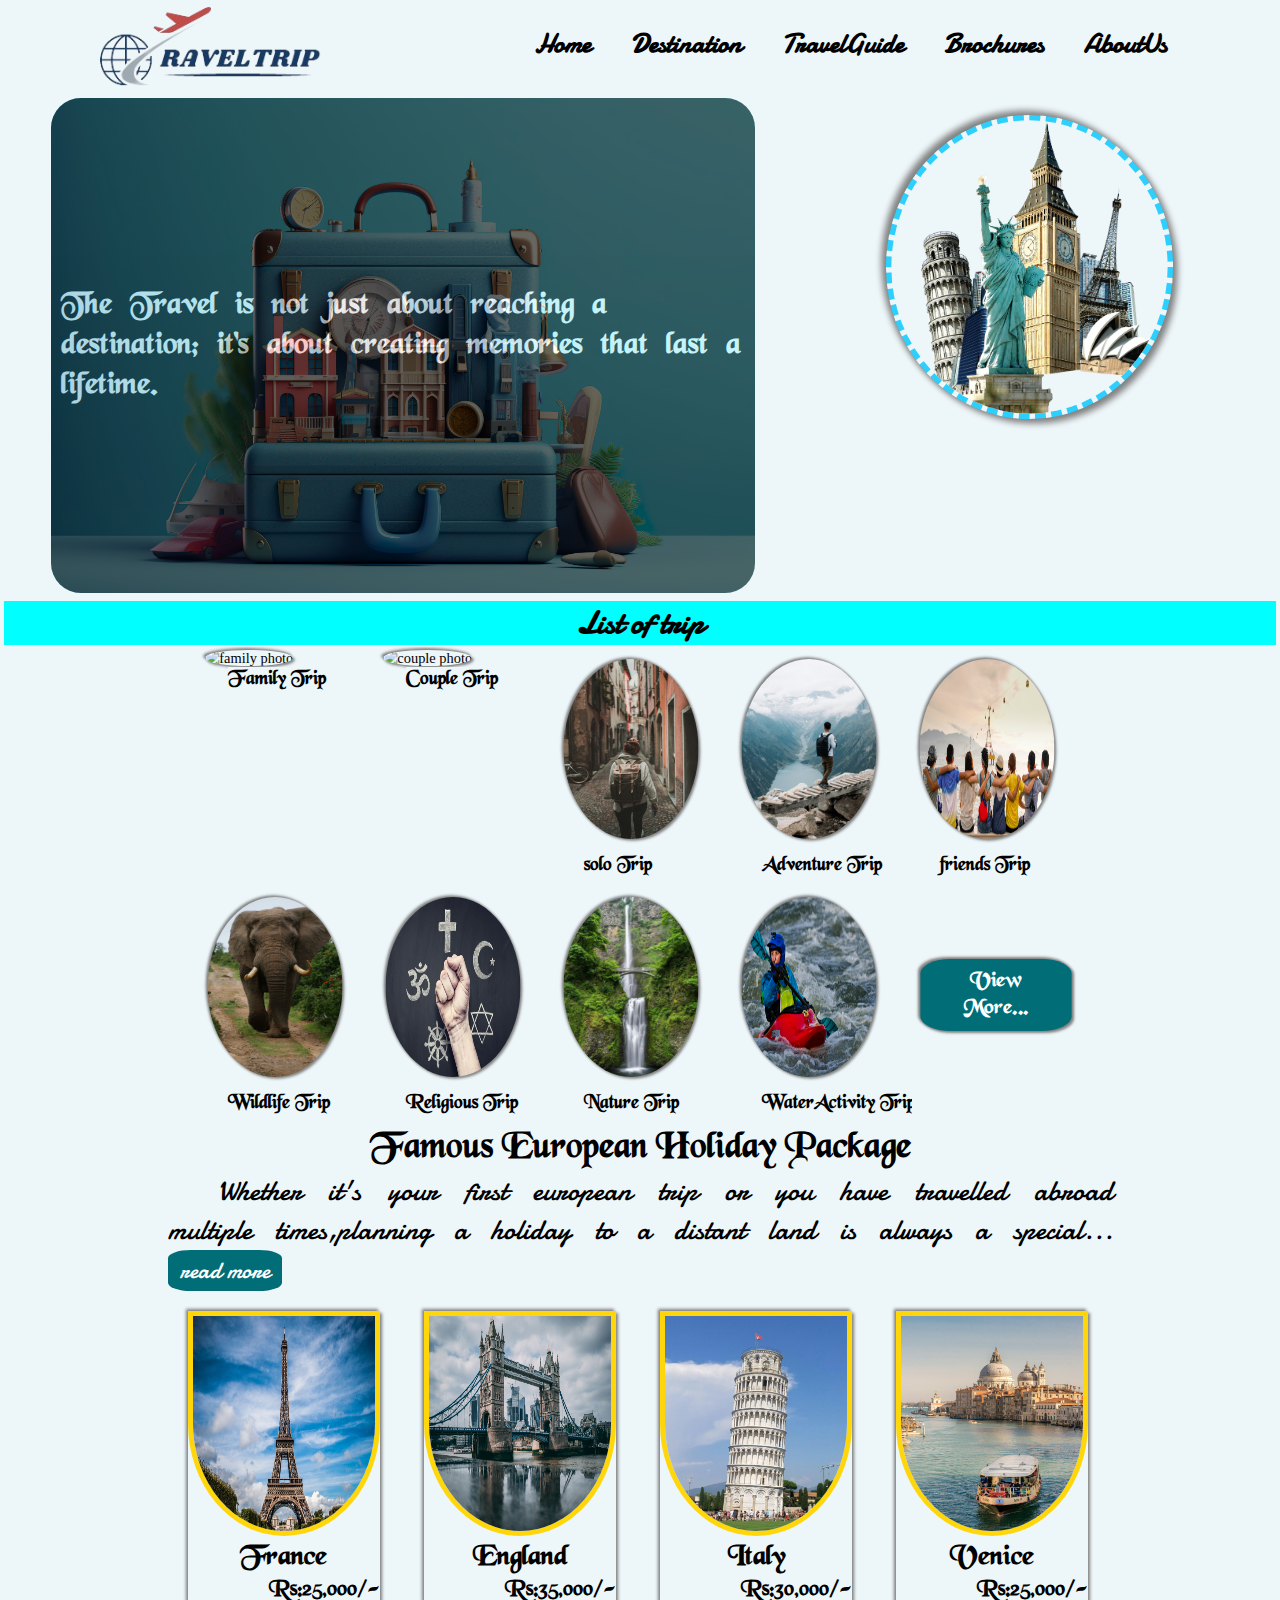
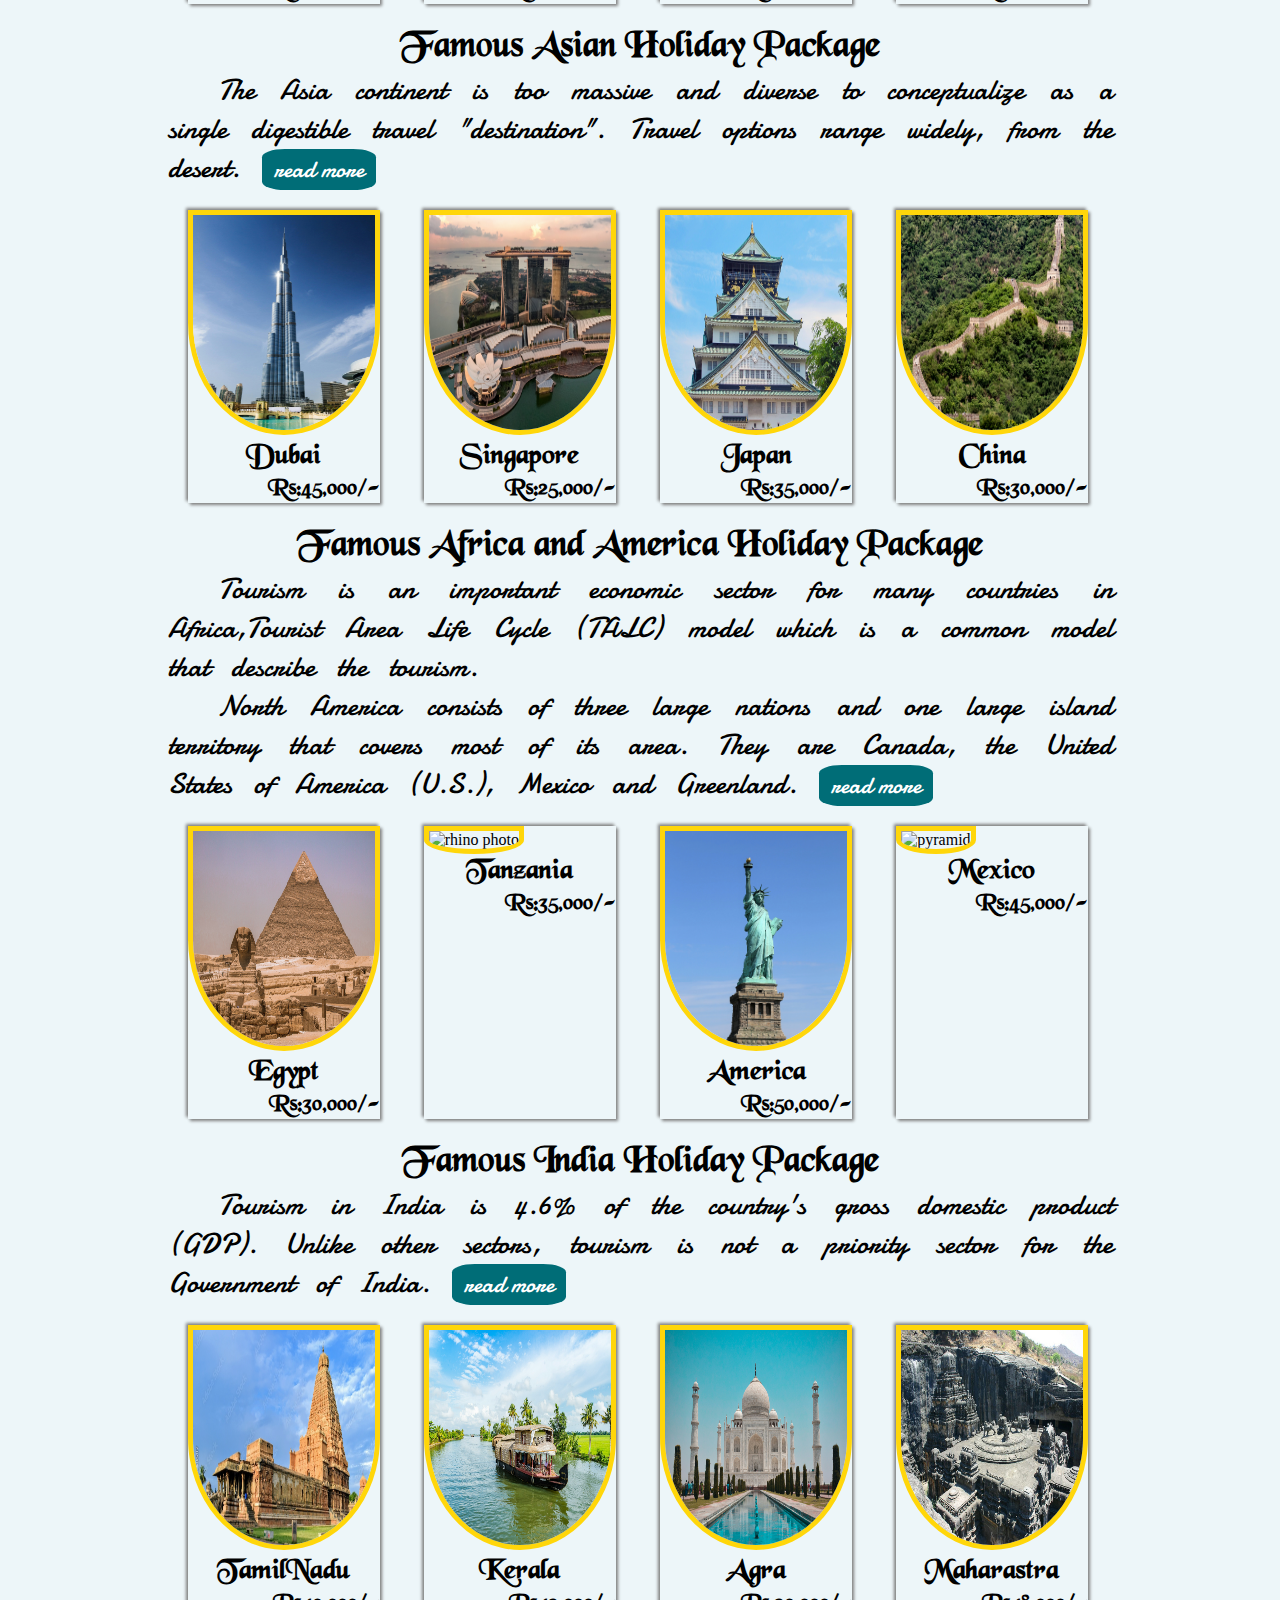
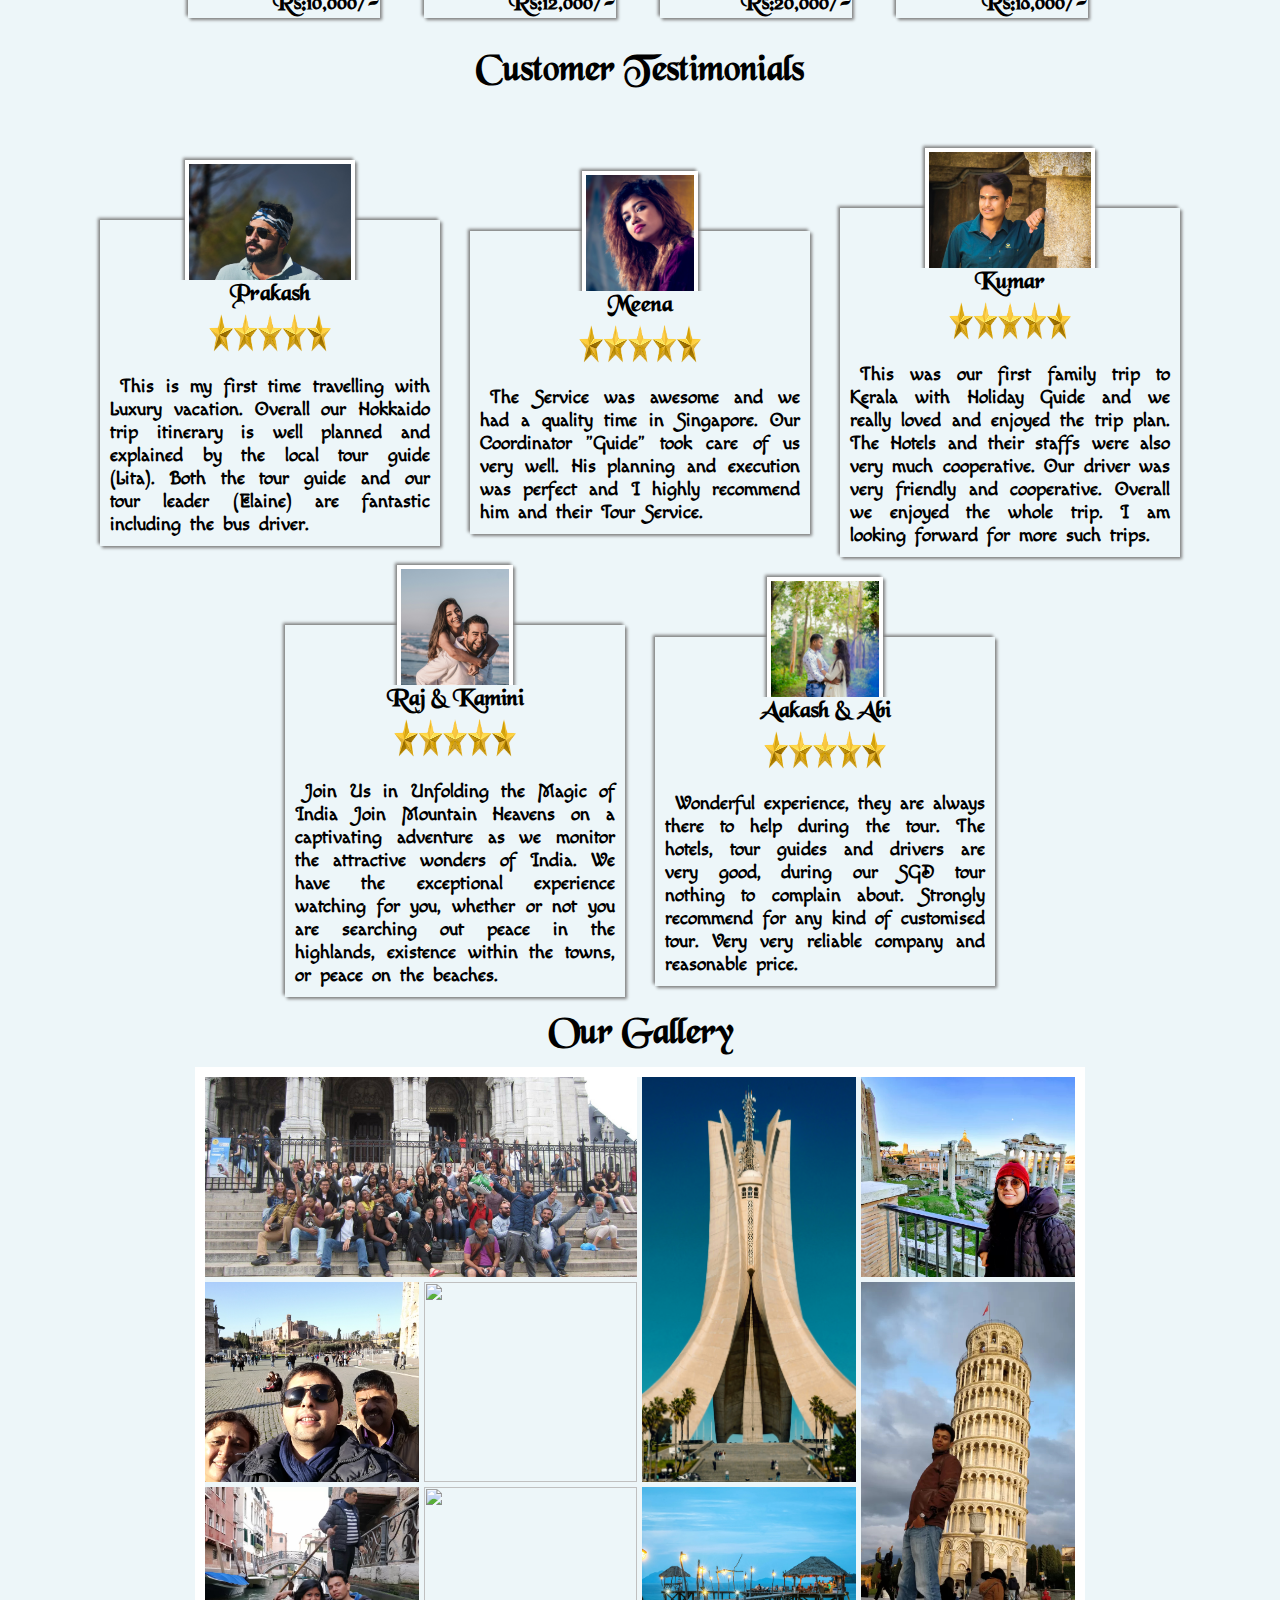
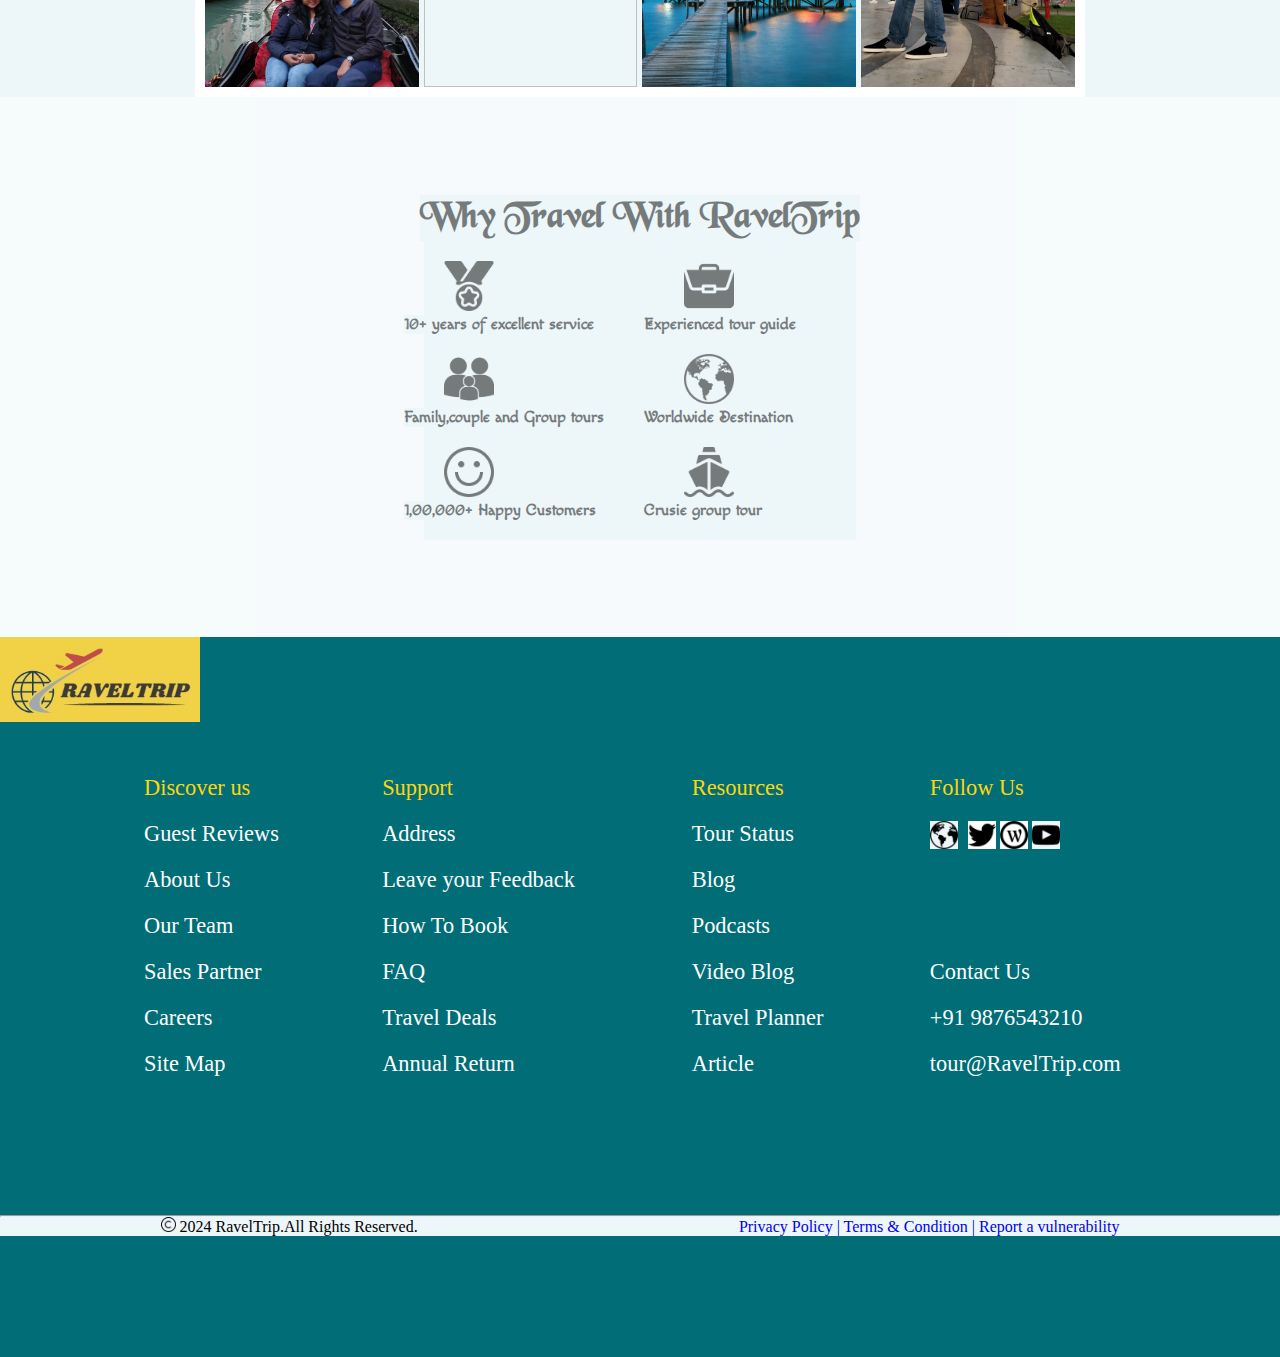
==== index.html @ 45c49b81 "file changed" ====
<!DOCTYPE html>
<html lang="en">
<head>
    <title>TravelAgency</title>
    <link rel="stylesheet" href="index.css">
    <link rel="stylesheet" href="nav.css">
</head>
<body>
    <section class="first_section">
        <header class="head">
            <div class="logo_head">
            <img src="./images/logo2.png" class="logo">
            </div>
            <nav>
                <ul>
                    <li><a href="home.html" class="nav">Home</a></li>
                    <li><a href="destination.html"  class="nav">Destination</a></li>
                    <li><a href="travelguide.html"  class="nav">TravelGuide</a></li>
                    <li><a href="brochures.html"  class="nav">Brochures</a></li>
                    <li><a href="aboutus.html"  class="nav">AboutUs</a></li>
                </ul>
            </nav>
            
        </header>
        <aside class="banner">
            
            <div class="post">
                <img src="./images/travel3.jpg" class="travel">
            
            <div class="overlay">
                

                <p class="overlayPara">
                    The Travel is not just about reaching a destination; it's about creating memories that last a lifetime.
                </p>
            
            </div></div>
            <div>
                <img src="./images/statue.png" height="340px" class="statue">
            </div>
        </aside>
    </section>
    <section> 
        <h1 class="package_head">List of trip</h1>

        <aside class="package_list">
            
            <div>
            <a><img src="./images/family.jpg" alt="family photo"  class="box"></a>
            <p class="package_content">Family Trip</p>
            </div>
            <div class="package_common">
                <a><img src="./images/couple.jpg" alt="couple photo"  class="box"></a>
                <p class="package_content">Couple Trip</p>
            </div>
            <div class="package_common">
                <a><img src="./images/solo.jpg" alt="solo photo" class="box"></a>
                <p class="package_content">solo Trip</p>
            </div>
            <div class="package_common">
                <a><img src="./images/adventure.jpg" alt="adventure photo" class="box"></a>
                <p class="package_content">Adventure Trip</p>
            </div>
            <div class="package_common">
                <a><img src="./images/friends.jpg" alt="friends photo" class="box"></a>
                <p class="package_content">friends Trip</p>
            </div>
            <div class="package_common">
                <a><img src="./images/elephant1.jpg" alt="elephant photo" class="box"></a>
                <p class="package_content">Wildlife Trip</p>
            </div>
            <div class="package_common">
                <a><img src="./images/god.jpg" alt="religious photo" class="box"></a>
                <p class="package_content">Religious Trip</p>
            </div>
            <div class="package_common">
                <a><img src="./images/nature.jpg" alt="nature photo" class="box"></a>
                <p class="package_content">Nature Trip</p>
            </div>
            <div class="package_common">
                <a><img src="./images/wateractivity.jpg" alt="waterActivity photo" class="box"></a>
                <p class="package_content">WaterActivity Trip</p>
            </div>
            <div class="package_button">
                <button class="package_button1">View More...</button>
            </div>
        </aside>
    </section>

    <section class="holiday_total">
    
        <aside>
            <h1 class="holiday_head1">Famous European Holiday Package</h1>
           <p class="holiday_para">Whether it's your first european trip or you have travelled abroad multiple times,planning a holiday to a distant land is always a special...
            <button class="holiday_button">read more</button>
           </p>
         <div class="eurpoe">
            <div class="holiday_img_common">
                <div><img src="./images/eiffel-tower-975004_1920.jpg" alt="eiffel tower" class="holiday_img">
                    
                        <h2 class="holiday_head2">France</h2>
                        <p class="holiday_price">Rs:25,000/-</p>
                    
                </div>
            </div>
            <div class="holiday_img_common">
                <div><img src="./images/england.jpg" alt="london photo" class="holiday_img">
                    
                        <h2 class="holiday_head2">England</h2>
                        <p class="holiday_price">Rs:35,000/-</p>
                    
                </div>
            </div>
            <div class="holiday_img_common">
                <div><img src="./images/pisa.jpg" alt="italy tower" class="holiday_img">
                    
                        <h2 class="holiday_head2">Italy</h2>
                        <p class="holiday_price">Rs:30,000/-</p>
                    
                </div>
            </div>
            <div class="holiday_img_common">
                <div><img src="./images/venice1.jpg" alt="venice city" class="holiday_img">
                    
                        <h2 class="holiday_head2">Venice</h2>
                        <p class="holiday_price">Rs:25,000/-</p>
                    
                </div>
            </div>
         </div>
        </aside>

        <aside>
            <h1 class="holiday_head1">Famous Asian Holiday Package</h1>
            <p class="holiday_para">The Asia continent is too massive and diverse to conceptualize as a single digestible travel "destination". Travel options range widely, from the desert.
            <button class="holiday_button">read more</button>
           </p>
        <div class="eurpoe">
            <div class="holiday_img_common">
                <div><img src="./images/dubai.jpg" alt="dubai tower" class="holiday_img">
                    
                        <h2 class="holiday_head2">Dubai</h2>
                        <p class="holiday_price">Rs:45,000/-</p>
                    
                </div>
            </div>
            <div class="holiday_img_common">
                <div><img src="./images/singapore.jpg" alt="singapore photo" class="holiday_img">
                    
                        <h2 class="holiday_head2">Singapore</h2>
                        <p class="holiday_price">Rs:25,000/-</p>
                    
                </div>
            </div>
            <div class="holiday_img_common">
                <div><img src="./images/japan2.jpg" alt="osaka castle" class="holiday_img">
                    
                        <h2 class="holiday_head2">Japan</h2>
                        <p class="holiday_price">Rs:35,000/-</p>
                    
                </div>
            </div>
            <div class="holiday_img_common">
                <div><img src="./images/china2.jpg" alt="great wall china" class="holiday_img">
                    
                        <h2 class="holiday_head2">China</h2>
                        <p class="holiday_price">Rs:30,000/-</p>
                    
                </div>
            </div>
        </div>
        </aside>

        <aside>
            <h1 class="holiday_head1">Famous Africa and America Holiday Package</h1>
            <p class="holiday_para">Tourism is an important economic sector for many countries in Africa,Tourist Area Life Cycle (TALC) model which is a common model that describe the tourism.</p>
            <p class="holiday_para">North America consists of three large nations and one large island territory that covers most of its area. They are Canada, the United States of America (U.S.), Mexico and Greenland.

            <button class="holiday_button">read more</button>
           </p>
        <div class="eurpoe">
            <div class="holiday_img_common">
                <div><img src="./images/egypt1.jpg" alt="pyramid tower" class="holiday_img">
                    
                        <h2 class="holiday_head2">Egypt</h2>
                        <p class="holiday_price">Rs:30,000/-</p>
                    
                </div>
            </div>
            <div class="holiday_img_common">
                <div><img src="./images/africa1.jpg" alt="rhino photo" class="holiday_img">
                    
                        <h2 class="holiday_head2">Tanzania</h2>
                        <p class="holiday_price">Rs:35,000/-</p>
                    
                </div>
            </div>
            <div class="holiday_img_common">
                <div><img src="./images/america2.jpg" alt="statue of liberty" class="holiday_img">
                    
                        <h2 class="holiday_head2">America</h2>
                        <p class="holiday_price">Rs:50,000/-</p>
                    
                </div>
            </div>
            <div class="holiday_img_common">
                <div><img src="./images/mexico1.jpg" alt="pyramid" class="holiday_img">
                    
                        <h2 class="holiday_head2">Mexico</h2>
                        <p class="holiday_price">Rs:45,000/-</p>
                    
                </div>
            </div>
        </div>
        </aside>

        <aside>
            <h1 class="holiday_head1">Famous India Holiday Package</h1>
            <p class="holiday_para">Tourism in India is 4.6% of the country's gross domestic product (GDP). Unlike other sectors, tourism is not a priority sector for the Government of India. 

            <button class="holiday_button">read more</button>
           </p>
           <div class="eurpoe_common">
        <div class="eurpoe">
            <div class="holiday_img_common">
                <div><img src="./images/peru_temple.jpg" alt="peru_temple" class="holiday_img">
                    
                        <h2 class="holiday_head2">TamilNadu</h2>
                        <p class="holiday_price">Rs:10,000/-</p>
                    
                </div>
            </div>
            <div class="holiday_img_common">
                <div><img src="./images/kerala.jpg" alt="boat photo" class="holiday_img">
                    
                        <h2 class="holiday_head2">Kerala</h2>
                        <p class="holiday_price">Rs:12,000/-</p>
                    
                </div>
            </div>
            <div class="holiday_img_common">
                <div><img src="./images/tajmahal.jpg" alt="taj mahal" class="holiday_img">
                    
                        <h2 class="holiday_head2">Agra</h2>
                        <p class="holiday_price">Rs:20,000/-</p>
                    
                </div>
            </div>
            <div class="holiday_img_common">
                <div><img src="./images/ellora.jpg" alt="ellora caves" class="holiday_img">
                    
                        <h2 class="holiday_head2">Maharastra</h2>
                        <p class="holiday_price">Rs:18,000/-</p>
                    
                </div>
            </div>
        </div>
    </div>
        </aside>
     </section> 

    <section class="customer_section">
        <h1 class="customer_head">Customer Testimonials</h1>
        <aside  class="customer_display">

        <aside>
            <div class="customer">
                <div class="customer_image">
                <img src="./images/men1.jpg" alt="mens photo" class="customer_photo">
                </div>
                <div class="customer_common">
                <p class="customer_name">Prakash</p>
                <div class="customer_image">
                <img src="./images/star1.png" alt="star icon" class="customer_icon">
                </div>
                <p class="customer_para">This is my first time travelling with Luxury vacation. Overall our Hokkaido trip itinerary is well planned and explained by the local tour guide (Lita). Both the tour guide and our tour leader (Elaine) are fantastic including the bus driver.</p>
                </div>
                
            </div>
        </aside>

        <aside>
            <div class="customer">
                <div class="customer_image">
                <img src="./images/women1.jpg" alt="women photo" class="customer_photo">
                </div>
                <div class="customer_common">
                <p class="customer_name">Meena</p>
                <div class="customer_image">
                <img src="./images/star1.png" alt="star icon" class="customer_icon">
                </div>
                <p class="customer_para">
                    The Service was awesome and we had a quality time in Singapore. Our Coordinator "Guide" took care of us very well. His planning and execution was perfect and I highly recommend him and their Tour Service.
                </p>
                </div>
                
            </div>
        </aside>

        <aside>
            <div class="customer">
                <div class="customer_image">
                <img src="./images/men2.jpg" alt="mens photo" class="customer_photo">
                </div>
                <div class="customer_common">
                <p class="customer_name">Kumar</p>
                <div class="customer_image">
                <img src="./images/star1.png" alt="star icon" class="customer_icon">
                </div>
                <p class="customer_para">
                    This was our first family trip to Kerala with Holiday Guide and we really loved and enjoyed the trip plan. The Hotels and their staffs were also very much cooperative. Our driver was very friendly and cooperative. Overall we enjoyed the whole trip. I am looking forward for more such trips.
                </p>
                </div>
                
            </div>
        </aside>

        <aside>
            <div class="customer">
                <div class="customer_image">
                <img src="./images/couple3.jpg" alt="couple photo" class="customer_photo">
                </div>
                <div class="customer_common">
                <p class="customer_name">Raj & Kamini</p>
                <div class="customer_image">
                <img src="./images/star1.png" alt="star icon" class="customer_icon">
                </div>
                <p class="customer_para">
                    Join Us in Unfolding the Magic of India Join Mountain Heavens on a captivating adventure as we monitor the attractive wonders of India. We have the exceptional experience watching for you, whether or not you are searching out peace in the highlands, existence within the towns, or peace on the beaches.
                </p>
                </div>
                
            </div>
        </aside>

        <aside>
            <div class="customer">
                <div class="customer_image">
                <img src="./images/couple1.jpg" alt="couple photo" class="customer_photo">
                </div>
                <div class="customer_common">
                <p class="customer_name">Aakash & Abi</p>
                <div class="customer_image">
                <img src="./images/star1.png" alt="star icon" class="customer_icon">
                </div>
                <div>
                <p class="customer_para">
                    Wonderful experience, they are always there to help during the tour. The hotels, tour guides and drivers are very good, during our SGD tour nothing to complain about. Strongly recommend for any kind of customised tour. Very very reliable company and reasonable price.
                </p>
                </div>
                </div>
                
            </div>
        </aside>

        </aside>
    </section>

    <section>
        <h1 class="gallery_head">Our Gallery</h1>
        <aside class="gallery_common">
            <p class="gallery_div photo1"><img src="./images/images2/photo1.jpg" class="gallery_photo photo1"></p>
            <p class="gallery_div photo2"><img src="./images/images2/photo2.jpg" class="gallery_photo photo2"></p>
            <div class="gallery_div photo3"><img src="./images/images2/photo3.jpg" class="gallery_photo photo3"></div>
            <div class="gallery_div photo4"><img src="./images/images2/photo4.jpg" class="gallery_photo photo4"></div>
            <div class="gallery_div photo5"><img src="./images/images2/photo5.jpg" class="gallery_photo photo5"></div>
            <div class="gallery_div photo6"><img src="./images/images2/photo6.jpg" class="gallery_photo photo6"></div>
            <!-- <div class="gallery_div photo7"><img src="./images/images2/photo7.jpg" class="gallery_photo photo7"></div> -->
            <div class="gallery_div photo8"><img src="./images/images2/photo8.jpg" class="gallery_photo photo8"></div>
            <div class="gallery_div photo9"><img src="./images/images2/photo9.jpg" class="gallery_photo photo9"></div>
            <!-- <div class="gallery_div photo10"><img src="./images/images2/photo10.jpg" class="gallery_photo photo10"></div> -->
            <div class="gallery_div photo11"><img src="./images/images2/photo11.jpg" class="gallery_photo photo11"></div>
        </aside>
     </section>

     <section>
        <aside class="icon_aside">
            
            <div class="icon_overlay">
                
                    <h1 class="icon_head">Why Travel With RavelTrip</h1>
             <div class="icon1" >
            <div >
                <div class="icon_div">
                    <img src="./images/images3/medal.png" class="icon">
                    <p class="icon_para">10+ years of excellent service</p>
                </div>
                <div class="icon_div">
                    <img src="./images/images3/family.png" class="icon">
                    <p class="icon_para">Family,couple and Group tours</p>
                </div>
                <div class="icon_div">
                    <img src="./images/images3/happy.png" class="icon">
                    <p class="icon_para">1,00,000+ Happy Customers</p>
                </div>
            </div>
            <div>
                <div class="icon_div">
                    <img src="./images/images3/experience.png" class="icon">
                    <p class="icon_para">Experienced tour guide</p>
                </div>
                <div class="icon_div">
                    <img src="./images/images3/earth.png" class="icon">
                    <p class="icon_para">Worldwide Destination</p>
                </div>
                <div class="icon_div">
                    <img src="./images/images3/ship.png" class="icon">
                    <p class="icon_para">Crusie group tour</p>
                </div>
            </div>   
            </div>
        </div>
    
        </aside>
     </section>


     <footer>
        <article class="footer">
            <p class="footer_logo">
                <img src="./images/logo1.jpg" width="200px">
            </p>
       <div class="footer_common">
            <!-- <p class="footrt_tag"><a href="#"></a></p> -->
            <p class="footer_r"><a href="#" class="footer_color">Discover us</a></p>
            <p class="footer_r"><a href="#" class="footer_color">Support</a></p>
            <p class="footer_r"><a href="#" class="footer_color">Resources</a></p>
            <p class="footer_r"><a href="#" class="footer_color">Follow Us</a></p>
            <p class="footer_tag"><a href="#">Guest Reviews</a></p>
            <p class="footer_tag"><a href="#">Address</a></p>
            <p class="footer_tag"><a href="#">Tour Status</a></p>
            <p class="footer_tag footer_icon"><a href="#">
                <img src="./images/images3/earth.png" width="28px"></a>
                <img src="./images/images3/twitter-64.jpg" width="28px">
                <img src="./images/images3/wordpress-5-64.jpg" width="28px">
                <img src="./images/images3/youtube-symbol.png" width="28px">
            </p>
            <p class="footer_tag"><a href="#">About Us</a></p>
            <p class="footer_tag"><a href="#">Leave your Feedback</a></p>
            <p class="footer_tag"><a href="#">Blog</a></p>
            <p class="footer_tag"><a href="#">Our Team</a></p>
            <p class="footer_tag"><a href="#">How To Book</a></p>
            <p class="footer_tag"><a href="#">Podcasts</a></p>
            <p class="footer_tag"><a href="#">Sales Partner</a></p>
            <p class="footer_tag"><a href="#">FAQ</a></p>
            <p class="footer_tag"><a href="#">Video Blog</a></p>
            <p class="footer_tag"><a href="#">Contact Us</a></p>
            <p class="footer_tag"><a href="#">Careers</a></p>
            <p class="footer_tag"><a href="#">Travel Deals</a></p>
            <p class="footer_tag"><a href="#">Travel Planner</a></p>
            <p class="footer_tag"><a href="#">+91 9876543210</a></p>
            <p class="footer_tag"><a href="#">Site Map</a></p>
            <p class="footer_tag"><a href="#">Annual Return</a></p>
            <p class="footer_tag"><a href="#">Article</a></p>
            <p class="footer_tag"><a href="#">tour@RavelTrip.com</a></p>
        </div>
        <hr>
            <div class="footer_foot">
                <div class="footer_last">
                <img src="./images/images3/copyright.png" width="15px">
                2024 RavelTrip.All Rights Reserved.
                </div>
                <div class="footer_last">
                <a href="#" class="footer_bottom">Privacy Policy</a>
                <a href="#" class="footer_bottom"> | Terms & Condition</a>
                <a href="#" class="footer_bottom"> | Report a vulnerability</a>
                </div>
            </div>

        </article>    
     </footer>

</body>
</html>
---- index.css ----
@font-face {
    font-family: barqish;
    src: url(./fonts/Barqish.ttf);
}
@font-face
{
    font-family:homoarak;
    src:url(./fonts/homoarakhn/HOMOARAK.TTF);
}
@font-face
{
    font-family:blkcry;
    src:url(./fonts/BLKCHCRY.TTF);
}
@font-face {
    font-family: damion;
    src: url(./fonts/damion/Damion-Regular.ttf);
}
@font-face
{
    font-family:maconda;
    src:url(./fonts/macondo-swash-caps/MacondoSwashCaps-Regular.ttf)
}
*
{
    margin:0px;
    padding:0px;
    background-color:#edf6f9;
}

.head
{
    display:flex;
    justify-content:space-around;
    position:relative;
}
.logo
{
    height:94px;
   cursor:pointer;
}

.first_section
{
    position: relative;
}

.banner
{
    display:grid;
    grid-template-columns:2fr 1fr;
     /* background-color: aqua; */
    /* display:flex; */
    justify-content:space-between;
    position:relative;
    /* border:2px solid red; */
    /* padding-bottom:-400px; */
    margin-left:4%;
}

.statue
{
    justify-content: flex-end;
    align-items: flex-end;
    border:6px dashed rgb(44, 207, 253);
    box-shadow:5px 5px 7px grey,-5px -5px 7px grey;
    border-radius:50%;
    overflow: hidden;
    cursor:pointer;
    height:auto;
     width:24vw;
    /*transform:rotate(0deg);
    transition:2s; */
    animation-name:myanimate;
    animation-duration:7s;
    animation-direction:alternate;
    animation-iteration-count: infinite;
    transform:scale(0.9);
}
@keyframes myanimate
{
    from{transform:rotate(0deg);}
    to{transform:rotate(360deg);}
}
/* .statue:hover
{
    transform:scale(1);
}  */
.travel
{
    background-image:url(./images/travel.jpg);
    background-size:contain;
    background-repeat:no-repeat;
    background-position: top right;
    width:55vw;
    /* margin:0px 5%; */
    height:55vh;
    position:relative;
    /* top:27%; */
    border-radius:30px;

}
.post
{
    position: relative;
}
.overlay
{

    border-radius:30px;
    width:55vw;
    /* margin:0px 5%; */
    height:55vh;
    background:black;
    opacity:.6;
    display:flex;
    flex-direction:column;
    justify-content: center;
    align-items: center;
    position:absolute;
    top:0px;
    color:#fff;
    cursor:pointer;

}
.overlay p
{
    font-size:2em;
    word-spacing: 10px;
    /* position:absolute;
    top:30%; */
    display:flex;
    justify-content: center;
    align-items:center;
    font-weight:bolder;
    font-family:blkcry;
    /* z-index:-1; */
    background-color: black;
    margin:10px 10px;
}
.overlay > *
{
    transform:translatey(0);
    transition:.5s;
}
.overlay:hover > *
{
    
    transform:translatey(30px);
    
}
/* .package_list
{
    display:flex;
    justify-content: center;
    
} */
.package_list
{
    display:grid;
    grid-template-columns:repeat(5,1fr);
    gap:10px;
    margin:0px 200px;
}
.package_head
{
    font-size: 2rem;
    font-family:damion;
    margin:4px;
    text-align:center;
    background-color: aqua;
}
.box
{
    height: 200px;
    width:150px;
    cursor: pointer;
    box-shadow: 2px 2px 3px grey,-2px -2px 3px grey;
    transform:scale(.9);
    transition:.3s;
    border-radius: 50%;
}
.package_button1
{
    border: 2px solid red;
    padding:10px 20px;
    font-size:1.5rem;
    font-weight: bold;
    box-shadow: 2px 2px 3px grey,-2px -2px 3px grey;
    border:none;
    background-color:#006d77;
    font-family: blkcry;
    color:white;
    position:absolute;
    border-radius: 20%;
    top:30%;
    transform:scale(.9);
    transition: .3s;
    cursor: pointer;
}
.package_button1:hover
{
    transform:scale(1);
}
.package_button
{
    position: relative;
}
.package_content
{
    font-family:blkcry;
    font-size:1.2rem;
    font-weight:bold;
    position:relative;
    left:28px;
}
.box:hover
{
    transform: scale(1);
}
.holiday_total
{
    
    margin:auto;
    padding: 10px;
    
    
}

.eurpoe
{
    display:grid;
    grid-template-columns: repeat(4,1fr);
    /* width:100vh;
    column-gap: 50px;
    position:relative;
    left:10%; */
    margin:auto;
    width:75%;
    column-gap:0px;
    /* background-color: aqua; */
    /* border:5px solid red;
    justify-content: center;
    align-items: center;
    display:flex; */
}
.holiday_img_common
{
    box-shadow: 2px 2px 3px grey,-2px -2px 3px grey;
    /* height:50.5vh;
    width:20.9vw; */
    margin:20px;
    height:auto;
    width:15vw;
    
}
.holiday_img
{
    /* height:36vh;
    width:20vw; */
    height:25vh;
    /* width:183px; */
    width:100%;
    box-sizing: border-box;
    border:5px solid #ffd60a;
    border-bottom-left-radius: 50%;
    border-bottom-right-radius: 50%;
    
}

.customer_head,.holiday_head1,.gallery_head,.icon_head
{
    font-family:blkcry;
    font-size:2.3rem;
    text-align: center;
    /*margin:12% opx;
    padding:15px opx; 
     overflow:auto; 
    display: inline-block;
    width:180vh;
    background-color: aqua;*/
    
} 

.holiday_para
{
    font-family:damion;
    font-size:1.8rem;
    text-indent:50px;
    word-spacing: 15px;
    text-align: justify;
    width:75%;
    margin:auto;
    
}
.holiday_button
{
    display:inline;
    padding:4px 12px;
    color:white;
    background-color: #006d77;
    border:none;
    font-family: damion;
    border-radius: 20%;
    font-size:1.5rem;
}

.holiday_head2
{
    font-family:blkcry;
    font-size:1.8rem;
    font-weight:bolder;
    display:flex;
    justify-content: center;
    align-items: center;
    display: flexbox;
   
}
.holiday_price
{
    font-family:blkcry;
    font-size:1.4rem;
    font-weight:bolder;
    display:flex;
    justify-content: flex-end;
    align-items: center;
 
}
.customer_display
{
    display:flex;
    justify-content: center;
    align-items: center;
    height:auto;
    width:auto;
    flex-wrap: wrap;
    margin:20px;
    
}
.customer
{
    height:auto;
    width:25vw;
    margin:34px 15px;
    padding:10px;
    position:relative;
    box-shadow: 2px 2px 3px grey,-2px -2px 3px grey;
    top:60px;
    
}
.customer_photo
{
    height:18vh;
    /* width:20vw; */
    position:absolute;
    top:-60px;
    border:4px solid white;
    box-shadow: 2px 2px 3px grey,-2px -2px 3px grey;
}
.customer_common
{
    position:relative;
    top:50px;
}
.customer_para
{
    font-size:1.2rem;
    font-family:maconda;
    word-spacing: 3px;
    font-weight:bold;
    text-indent:10px;
    text-align: justify;
    margin:20px 0px 50px 0px;
}
.customer_name
{
    font-size:1.5rem;
    font-family: blkcry;
    font-weight:bold;
    display:flex;
    justify-content: center;
    align-items: center;
    
}
.customer_icon
{
    height:5vh;
    width:10vw;
}
.customer_image
{
    display:flex;
    justify-content:center;
    align-items:center;
    
}
.gallery_common
{
    display:grid;
    /* grid-template-columns:repeat(auto-fit,minmax(250px,1fr)); */
    grid-template-columns:repeat(4,1fr);
    grid-auto-flow: dense;
    grid-auto-rows:200px;
    /* height:fit-content; */
    width:68%;
    margin:auto;
    border:10px solid white;
    gap:5px;
    
}
.gallery_head
{
    margin:40px 0px 10px 0px;
}
.gallery_div
{
    height:200px;
    width:auto;
    
}
.gallery_photo
{
    /* height:130%;
    width:100%; */
    width:100%;
    /* border: 2px solid white; */
    height:100%;
    object-fit:cover;
    display:block
}
.photo1
{
    grid-column-start: 1;
    grid-column-end: 3;
    width: 100%;
    height:100%;
}
.photo10
{
    grid-column:span 2;
    width:100%;
    height:86.3%; 
}
.photo2
{
    /* grid-row:1/3; */
    grid-row:span 2;
    width:100%;
    height:100%;
}
.photo6
{
    grid-row:span 2;
    width: 100%;
    height:100%;
}
.photo7
{
    grid-column:span 2;
    width:100%;
    height:100%;
}
.icon_aside
{
    background-image: url(./images/images3/nature.jpg);
    background-position:center;
    background-size: cover;
    background-repeat: no-repeat;
    height:60vh;
    position:relative;
}
.icon
{
    width:50px;
    height:auto;
}
.icon_overlay
{
    height:60vh;
    width:100%;
    background-color: white;
    opacity:.5;
    position:absolute;
    top:0px;
    display:flex;
    flex-direction: column;
    justify-content: center;
    align-items: center;
    /* display: grid;
    grid-template-rows: 1fr 1fr 1fr;
    grid-template-columns:1fr 1fr; */
}
.icon1
{
    display: flex;
    justify-content: center;
    align-items: center;
}
.icon_div
{
    margin:20px;
}
.icon_para
{
    font-size:1rem;
    font-family: maconda;
    font-weight: bolder;
    position:relative;
    left:-40px;
}
footer
{
   background-color: #006d77;
    width:100%;
    height:80vh;
    position: relative;
}
footer .footer_logo
{
    background-color: #006d77;
    display:inline-block;
    position: absolute;
    
}
.footer_common
{ 
    display:grid;
    grid-template-columns:1fr 1.3fr 1fr 1fr;

    background-color: #006d77;
    padding:10%;
    /* position: absolute; */
}
.footer_tag,.footer_r
{
    background-color: #006d77;
    margin:10px;
}
.footer_tag a
{
    color:white;
    font-size:1.4rem;
    font-family: 'Times New Roman', Times, serif;
    background-color: #006d77;
    text-decoration: none;
    padding: 6px;
    
}
.footer_icon
{
    grid-row:span 3;
}
.footer_color
{
    color:#ffd60a;
    font-size:1.4rem;
    font-family: 'Times New Roman', Times, serif;
    background-color: #006d77;
    text-decoration: none;
    padding: 6px;
    
}
.footer_foot
{
    display:flex;
    justify-content: space-around;
    align-items: center;
}
.footer_last
{
    
    display:inline;
}
.footer_bottom
{
    text-decoration: none;
    font-size:1rem;
}





























@media all and (max-width:480px)
{
.banner
{
    display:grid;
    grid-template-columns: 1fr;
}
.travel
{
    width:95%;
    height:100%;
    margin:auto;
}
.overlay
{
    height:100%;
    width:95%;
    margin:auto;
}
.statue
{
    margin:90px;
}
.overlay p
{
    margin:50px 10px;
    line-height: 30px;
}
.overlay p:hover
{
    
}
.statue
{
    /* flex-direction: column;
    justify-content: center;
    align-items: center; */
    width:50%;
    display: inline-block;
    margin:0px 25%;
   
}
.package_list
{
    grid-template-columns: 1fr;
    /* display:inline-block; */
    display:block;
    margin:auto;
    display: flex;
    flex-direction: column;
    justify-content: center;
    align-items: center;
    
}
.package_button1
{
    position:relative;
}
.eurpoe
{
    display: grid;
    grid-template-columns: 1fr;
    display:block;
   
}
.holiday_para
{
    width:100%;
}
.holiday_img_common
{
    width:100%;
    margin:40px auto;
    
}
.customer_display
{
    flex-direction: row;
}
.customer
{
    flex-direction: row;
    width:80%;
    margin:50px 30px;
}
.customer_icon
{
    width:fit-content;
}
}
/* @media all and (min-width:800px)
{
.banner
{
    display:grid;
    grid-template-columns: 1fr;
}
.travel
{
    width:97%;
    height:100%;
    margin:auto;
}
.overlay
{
    height:100%;
    width:97%;
}
.statue
{
    margin:90px;
}
.overlay p
{
    margin:50px 10px;
    line-height: 30px;
}
.overlay p:hover
{
    
}
.statue
{
    /* flex-direction: column;
    justify-content: center;
    align-items: center; */
    /*width:50%;
    display: inline-block;
    margin:0px 25%;
   
}
.package_list
{
    grid-template-columns: 1fr 1fr;
    /* display:inline-block; */
/*    display:block;
    margin:auto;
    display: flex;
    flex-direction: column;
    justify-content: center;
    align-items: center;
    
}
.package_button1
{
    position:relative;
}
.eurpoe
{
    display: grid;
    grid-template-columns: 1fr 1fr;
    display:block;
   
}
.holiday_para
{
    width:100%;
}
.holiday_img_common
{
    width:100%;
    margin:40px auto;
    
}
.customer_display
{
    flex-direction: row;
}
.customer
{
    flex-direction: row;
    width:80%;
    margin:50px 30px;
}
.customer_icon
{
    width:fit-content;
}
}
 */
---- nav.css ----
@font-face {
    font-family: damion;
    src: url(./fonts/damion/Damion-Regular.ttf);
}
@font-face {
    font-family: arabella;
    src: url(./fonts/arabella/Arabella.ttf);
}
ul
{
    list-style-type:none;
    margin:0px;
    padding:0px;
    display:flex;
    /* overflow:hidden; */
    
}
ul li
{
    /* background-color: aqua; */
    margin:15px 0px;
}
ul>li>.nav
{
    text-decoration: none;
    color:black;
    margin:10px 10px;
    /* margin-top:20px; */
    display:inline-block;
    position:relative;
    font-size:1.7rem;
    font-weight:bold;
    font-family:damion;
    padding:0px 10px;

}
/* .nav::after
{
    content:'';
    height:3px;
    width:100%;
    background-color:rgb(0, 255, 128);
    position:absolute;
    left:0px;
    bottom:0px;
    transition:.3s;
    transform:scale(0);
} 
.nav:hover::after
{
    transform:scale(1);
   
}*/
.nav:hover 
{
    color:crimson;
    background-color:#ffd60a;
    transition:.2s;
    border-radius: 20px;
    box-shadow: 2px 2px 3px grey,-2px -2px 3px grey;
    
}











@media all and (max-width:480px)
{
.head
{
    display:flex;
    flex-direction:column;
}
.logo_head
{
    display:flex;
    justify-content: center;
    align-items: center;
}
.logo
{
    
    width:75%;
    height:fit-content;
}
nav
{
    flex-direction: column;
    position:relative;
}
ul 
{
    flex-direction: column;
    height:10%;
}
nav
{
    font-size:2rem;
    display:flex;
    justify-content: center;
    align-items: center;
}
ul li
{
    flex-direction:column;
    /* justify-content:center;
    align-items:center; 
    */
    box-sizing: border-box;
    
    
    
}
}



/* @media all and (max-width:800px)
{
.head
{
    display:flex;
    flex-direction:column;
    display:block;
}
.logo_head
{
    display:flex;
    justify-content: center;
    align-items: center;
}
.logo
{
    
    width:35%;
    height:fit-content;
}
nav
{
    flex-direction: row;
    position:relative;
}
ul 
{
    flex-direction: row;
    height:10%;
    font-size:2rem;
    display:flex;
    justify-content: center;
    align-items: center;
    
}
ul li
{
    flex-direction:row;
    /* justify-content:center;
    align-items:center; 
    */
  /* box-sizing: border-box; */
    
    
    /*
}
}  */
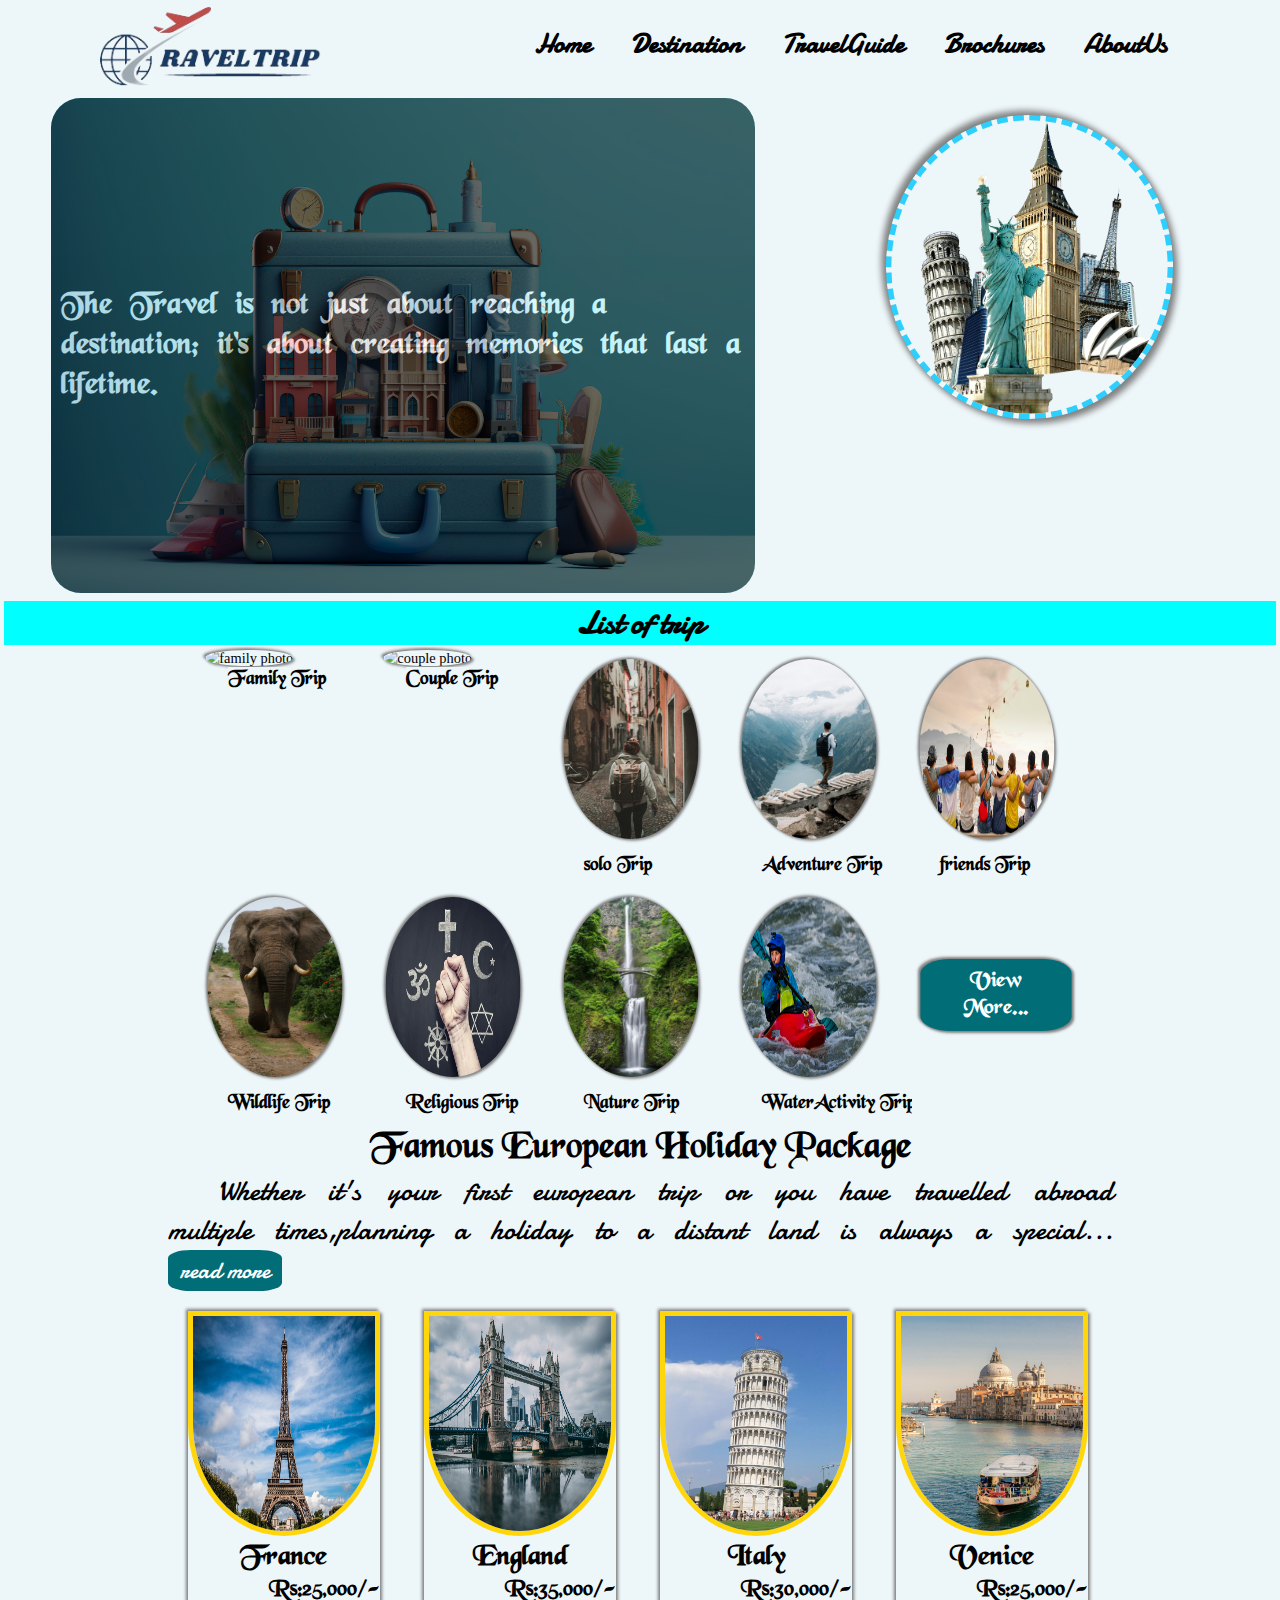
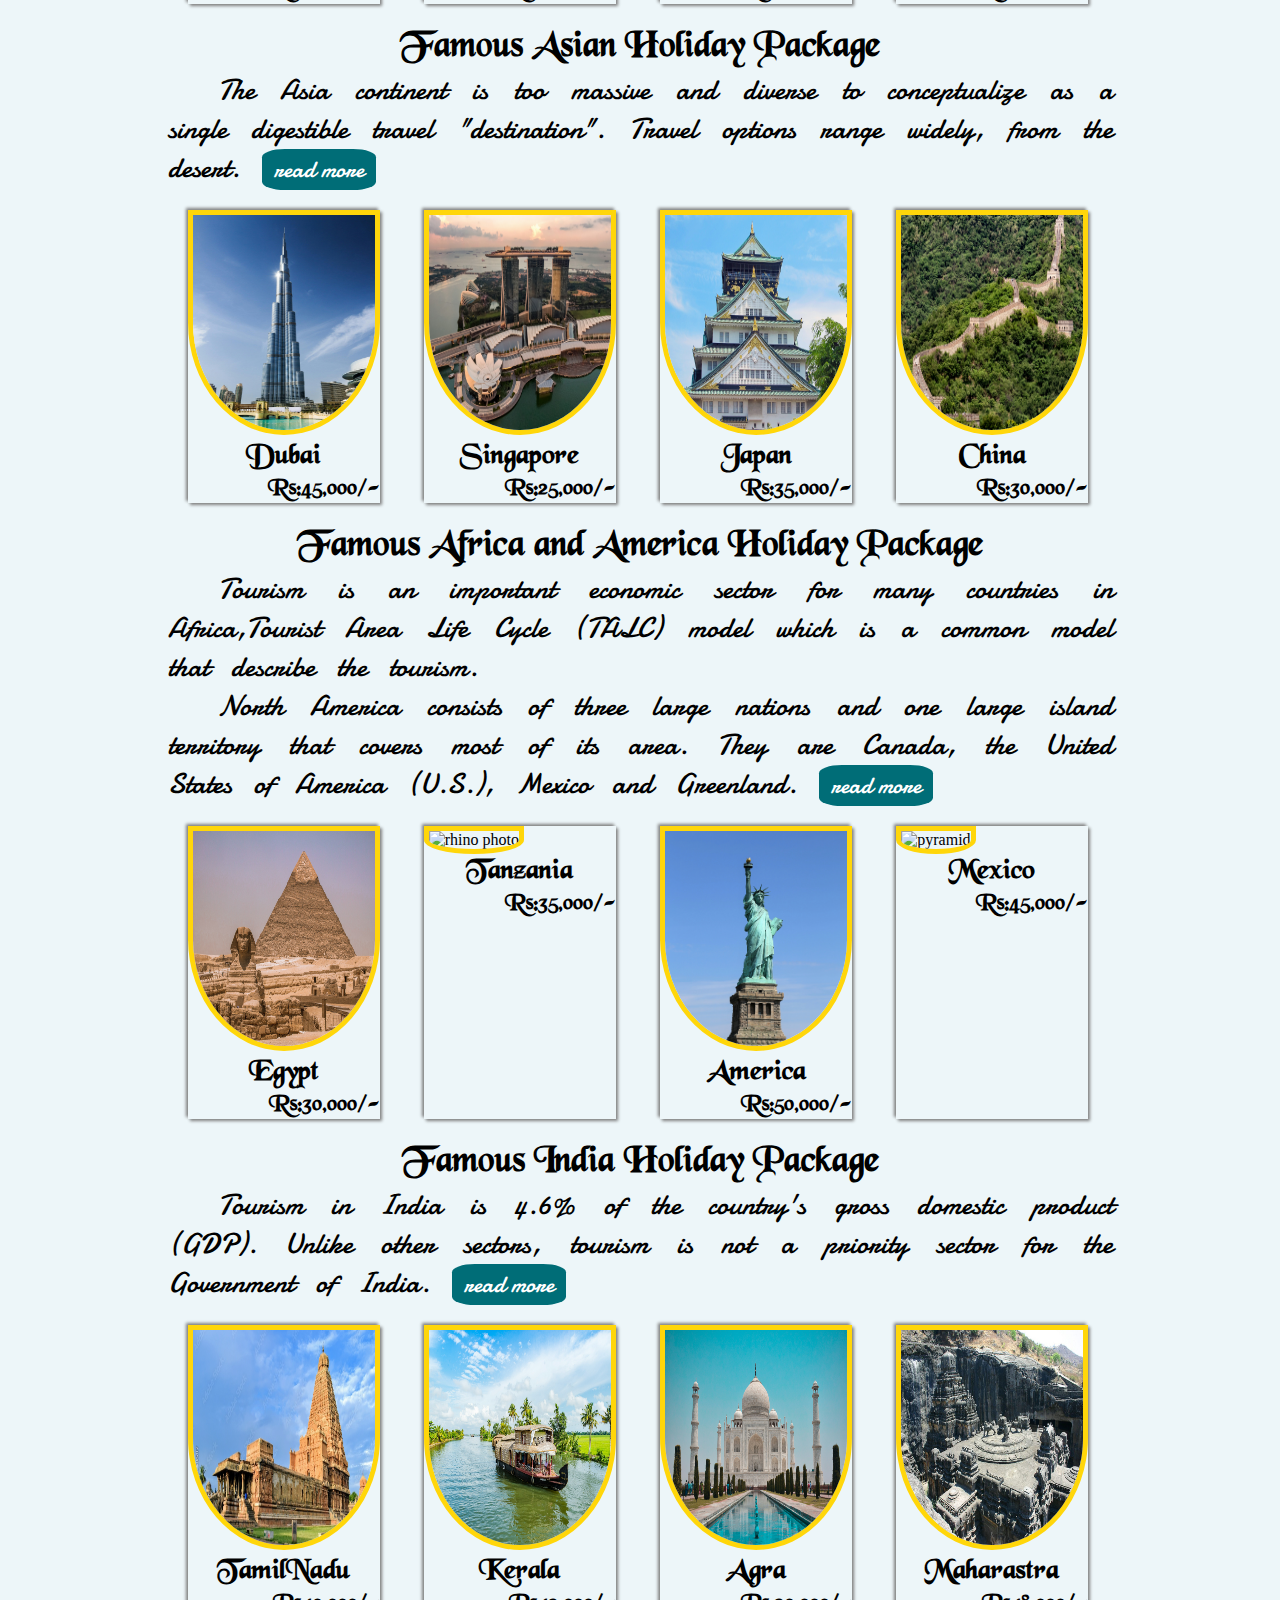
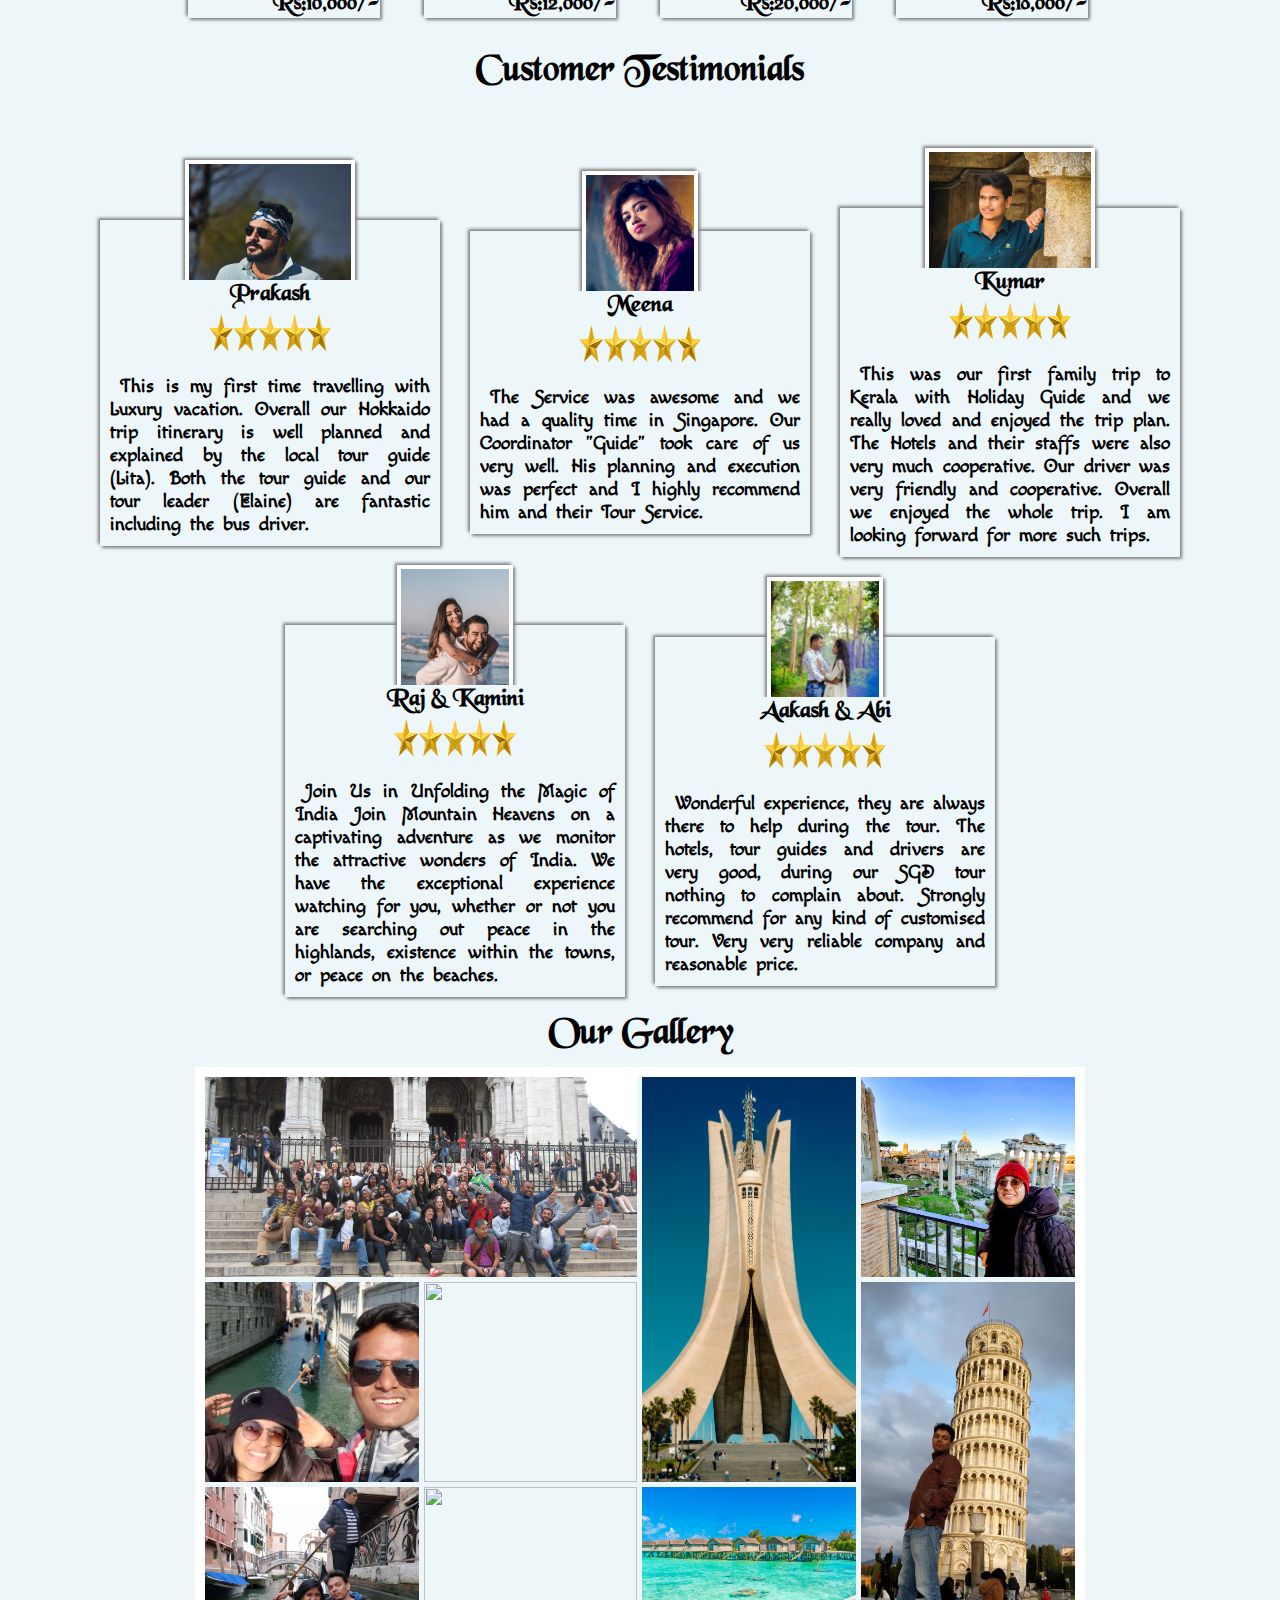
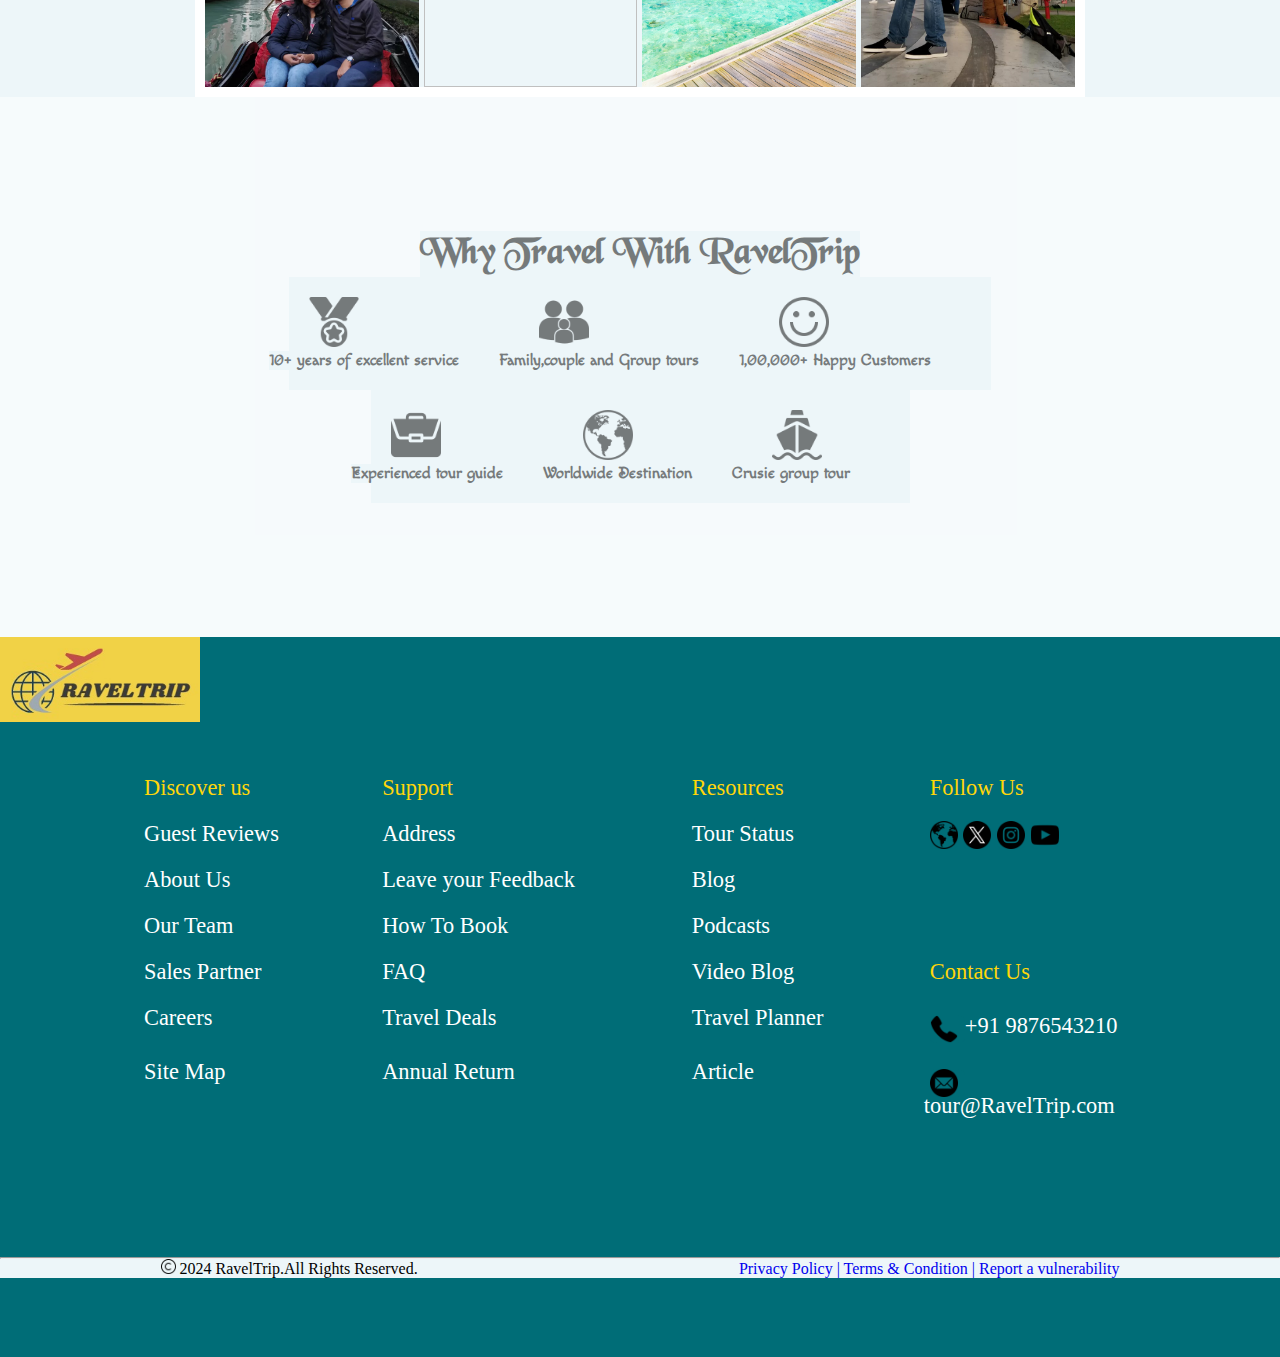
==== commit 8404eb9f: "file changed" ====
--- a/index.html
+++ b/index.html
@@ -365,10 +365,9 @@
             <div class="gallery_div photo4"><img src="./images/images2/photo4.jpg" class="gallery_photo photo4"></div>
             <div class="gallery_div photo5"><img src="./images/images2/photo5.jpg" class="gallery_photo photo5"></div>
             <div class="gallery_div photo6"><img src="./images/images2/photo6.jpg" class="gallery_photo photo6"></div>
-            <!-- <div class="gallery_div photo7"><img src="./images/images2/photo7.jpg" class="gallery_photo photo7"></div> -->
             <div class="gallery_div photo8"><img src="./images/images2/photo8.jpg" class="gallery_photo photo8"></div>
             <div class="gallery_div photo9"><img src="./images/images2/photo9.jpg" class="gallery_photo photo9"></div>
-            <!-- <div class="gallery_div photo10"><img src="./images/images2/photo10.jpg" class="gallery_photo photo10"></div> -->
+            
             <div class="gallery_div photo11"><img src="./images/images2/photo11.jpg" class="gallery_photo photo11"></div>
         </aside>
      </section>
@@ -379,8 +378,8 @@
             <div class="icon_overlay">
                 
                     <h1 class="icon_head">Why Travel With RavelTrip</h1>
-             <div class="icon1" >
-            <div >
+             
+            <div class="icon1">
                 <div class="icon_div">
                     <img src="./images/images3/medal.png" class="icon">
                     <p class="icon_para">10+ years of excellent service</p>
@@ -394,7 +393,7 @@
                     <p class="icon_para">1,00,000+ Happy Customers</p>
                 </div>
             </div>
-            <div>
+            <div class="icon2">
                 <div class="icon_div">
                     <img src="./images/images3/experience.png" class="icon">
                     <p class="icon_para">Experienced tour guide</p>
@@ -408,7 +407,7 @@
                     <p class="icon_para">Crusie group tour</p>
                 </div>
             </div>   
-            </div>
+            
         </div>
     
         </aside>
@@ -421,7 +420,7 @@
                 <img src="./images/logo1.jpg" width="200px">
             </p>
        <div class="footer_common">
-            <!-- <p class="footrt_tag"><a href="#"></a></p> -->
+            
             <p class="footer_r"><a href="#" class="footer_color">Discover us</a></p>
             <p class="footer_r"><a href="#" class="footer_color">Support</a></p>
             <p class="footer_r"><a href="#" class="footer_color">Resources</a></p>
@@ -430,10 +429,10 @@
             <p class="footer_tag"><a href="#">Address</a></p>
             <p class="footer_tag"><a href="#">Tour Status</a></p>
             <p class="footer_tag footer_icon"><a href="#">
-                <img src="./images/images3/earth.png" width="28px"></a>
-                <img src="./images/images3/twitter-64.jpg" width="28px">
-                <img src="./images/images3/wordpress-5-64.jpg" width="28px">
-                <img src="./images/images3/youtube-symbol.png" width="28px">
+                <img src="./images/images3/earth.png" width="28px" class="footer_i1">
+                <img src="./images/images3/twitter.png" width="28px" class="footer_i1">
+                <img src="./images/images3/instagram.png" width="28px" class="footer_i1">
+                <img src="./images/images3/youtube-symbol.png" width="28px" class="footer_i1"></a>
             </p>
             <p class="footer_tag"><a href="#">About Us</a></p>
             <p class="footer_tag"><a href="#">Leave your Feedback</a></p>
@@ -444,15 +443,17 @@
             <p class="footer_tag"><a href="#">Sales Partner</a></p>
             <p class="footer_tag"><a href="#">FAQ</a></p>
             <p class="footer_tag"><a href="#">Video Blog</a></p>
-            <p class="footer_tag"><a href="#">Contact Us</a></p>
+            <p class="footer_r"><a href="#" class="footer_color">Contact Us</a></p>
             <p class="footer_tag"><a href="#">Careers</a></p>
             <p class="footer_tag"><a href="#">Travel Deals</a></p>
             <p class="footer_tag"><a href="#">Travel Planner</a></p>
-            <p class="footer_tag"><a href="#">+91 9876543210</a></p>
+            <p class="footer_tag"><a href="#">
+                <img src="./images/images3/phone-call.png" width="28px" class="footer_i1 footer_i2">+91 9876543210</a></p>
             <p class="footer_tag"><a href="#">Site Map</a></p>
             <p class="footer_tag"><a href="#">Annual Return</a></p>
             <p class="footer_tag"><a href="#">Article</a></p>
-            <p class="footer_tag"><a href="#">tour@RavelTrip.com</a></p>
+            <p class="footer_tag"><a href="#">
+                <img src="./images/images3/email.png" width="28px" class="footer_i1 footer_i2">tour@RavelTrip.com</a></p>
         </div>
         <hr>
             <div class="footer_foot">
--- a/index.css
+++ b/index.css
@@ -496,6 +496,12 @@
     justify-content: center;
     align-items: center;
 }
+.icon2
+{
+    display:flex;
+    justify-content: center;
+    align-items: center;
+}
 .icon_div
 {
     margin:20px;
@@ -576,9 +582,17 @@
     text-decoration: none;
     font-size:1rem;
 }
-
-
-
+.footer_i1
+{
+    border-radius: 20%;
+    background-color: #006d77;
+}
+.footer_i2
+{
+    position: relative;
+    bottom:-10px;
+    padding-right:7px;
+}
 
 
 
@@ -694,7 +708,73 @@
 {
     width:fit-content;
 }
-}
+.gallery_common
+{
+    /* display:grid;
+    grid-template-columns: 1fr;
+    height:auto;
+    width:auto; */
+    display:flex;
+    flex-direction: column;
+    justify-content: center;
+    align-items: center;
+}
+.icon_aside
+{
+    flex-direction: column;
+    position: relative;
+}
+.icon_overlay
+{
+    
+    display:flex;
+    justify-content: flex-start;
+    align-items: flex-start;
+    height:100%;
+}
+.icon1
+{
+    
+    display:flex;
+    justify-content: center;
+    align-items: center;
+   margin:3%;
+}
+.icon2
+{
+    display:flex;
+    justify-content: center;
+    align-items: center;
+    margin:3%;
+}
+.icon_para
+{
+    position:relative;
+    left:0%;
+    
+}
+.footer_common
+{
+    display:grid;
+    grid-template-columns: 1fr;
+}
+
+}
+
+
+
+
+
+
+
+
+
+
+
+
+
+
+
 /* @media all and (min-width:800px)
 {
 .banner
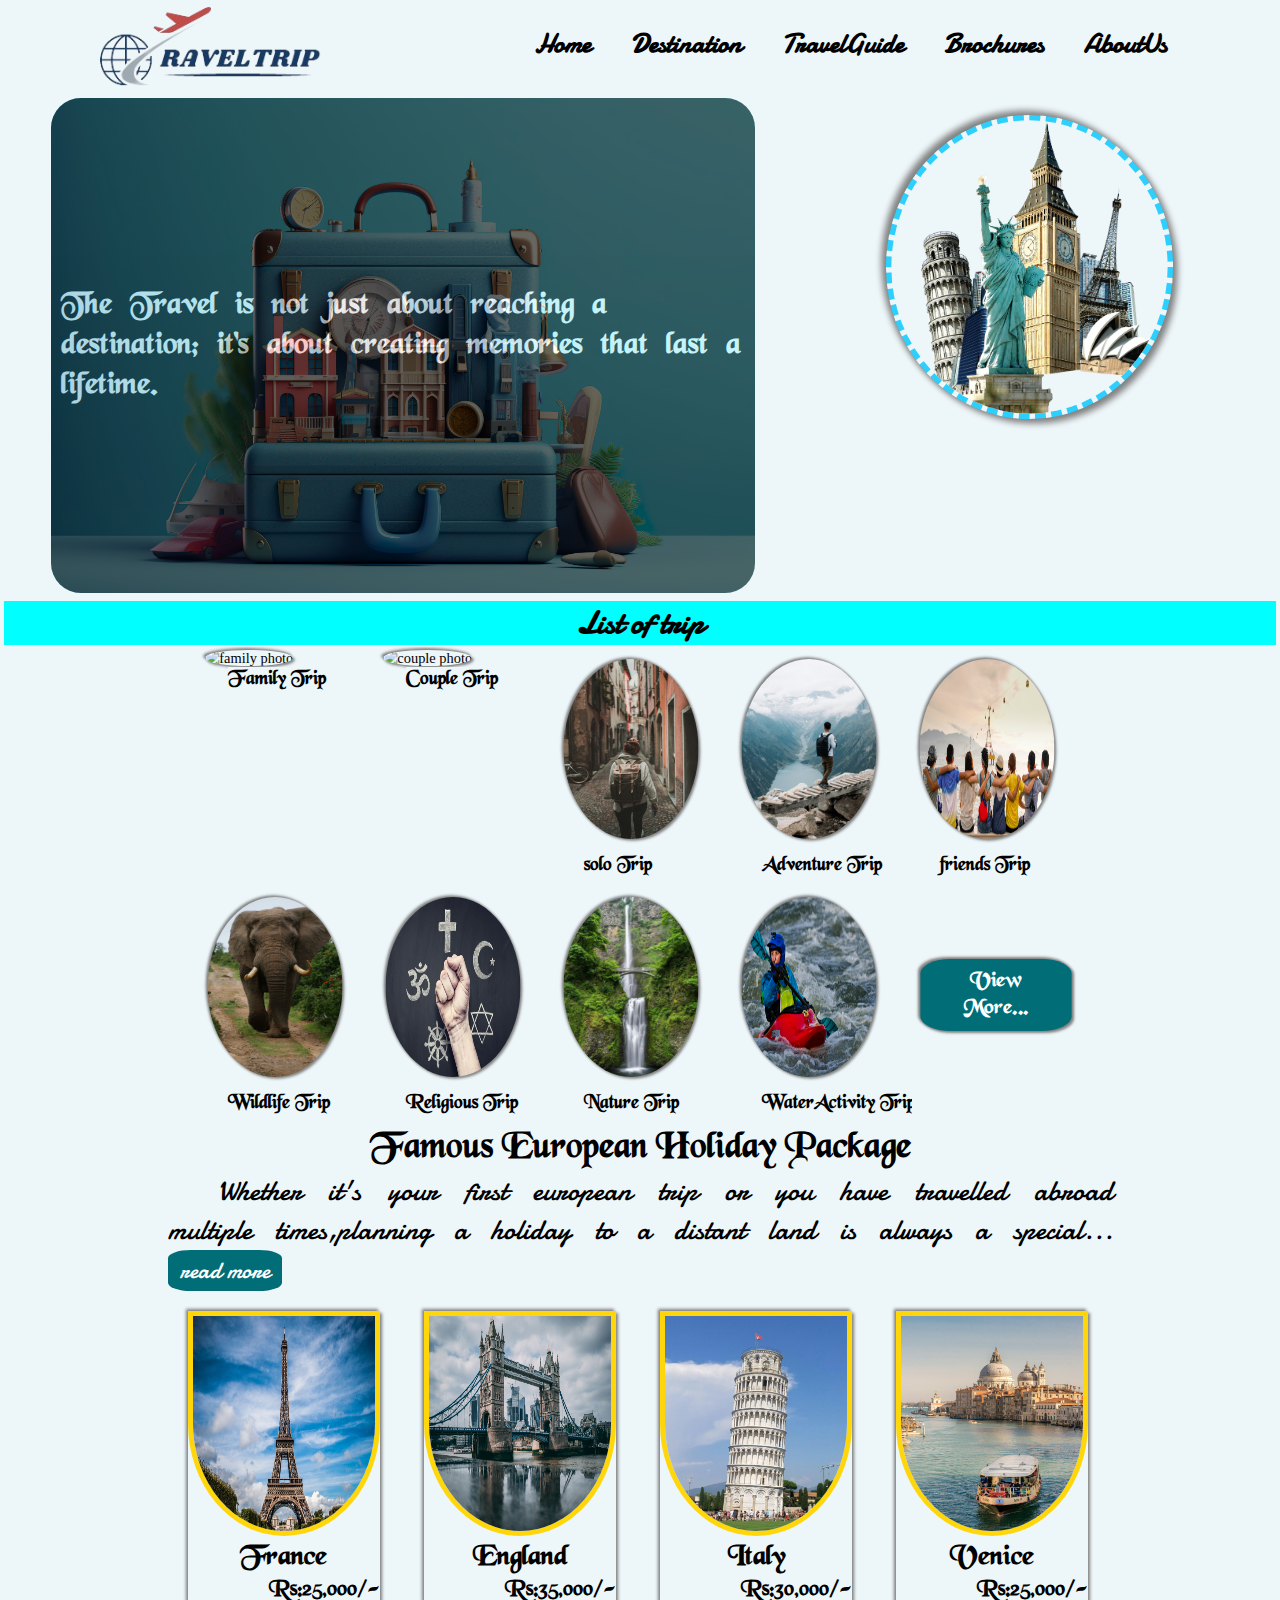
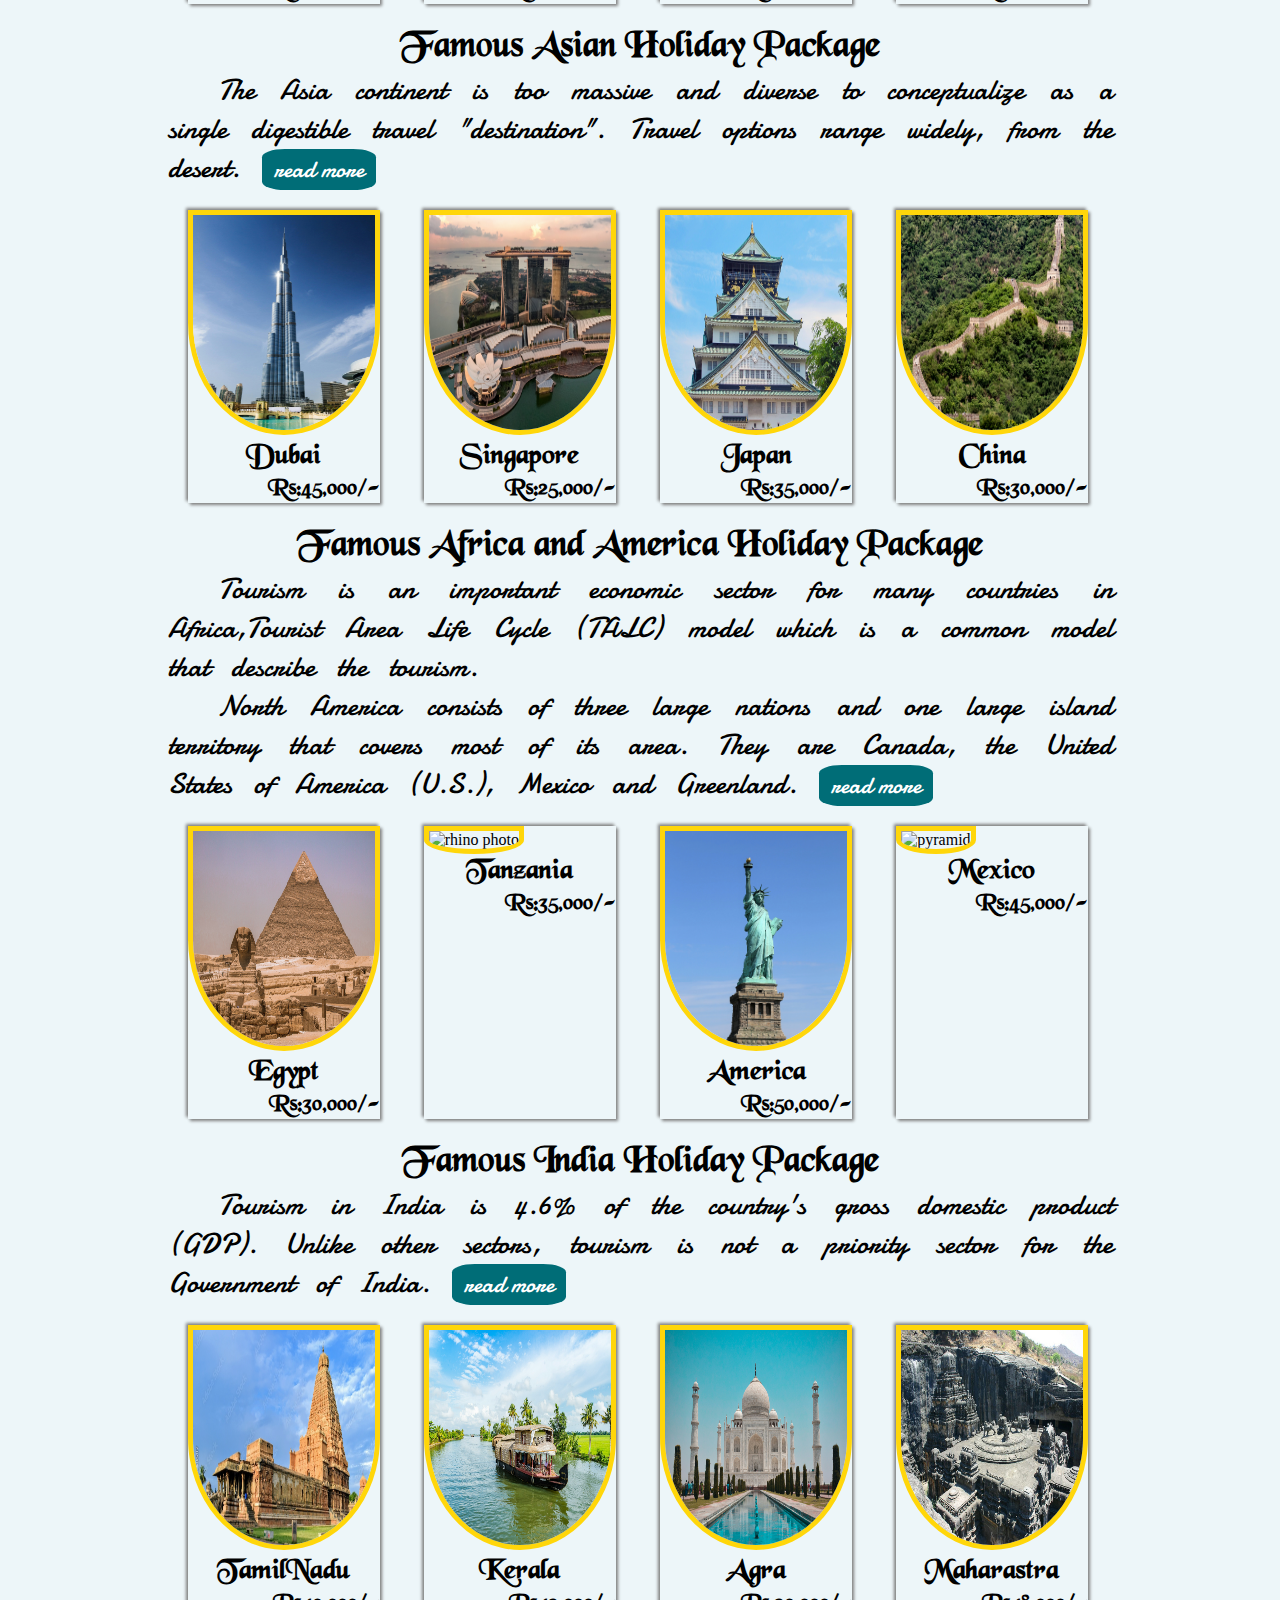
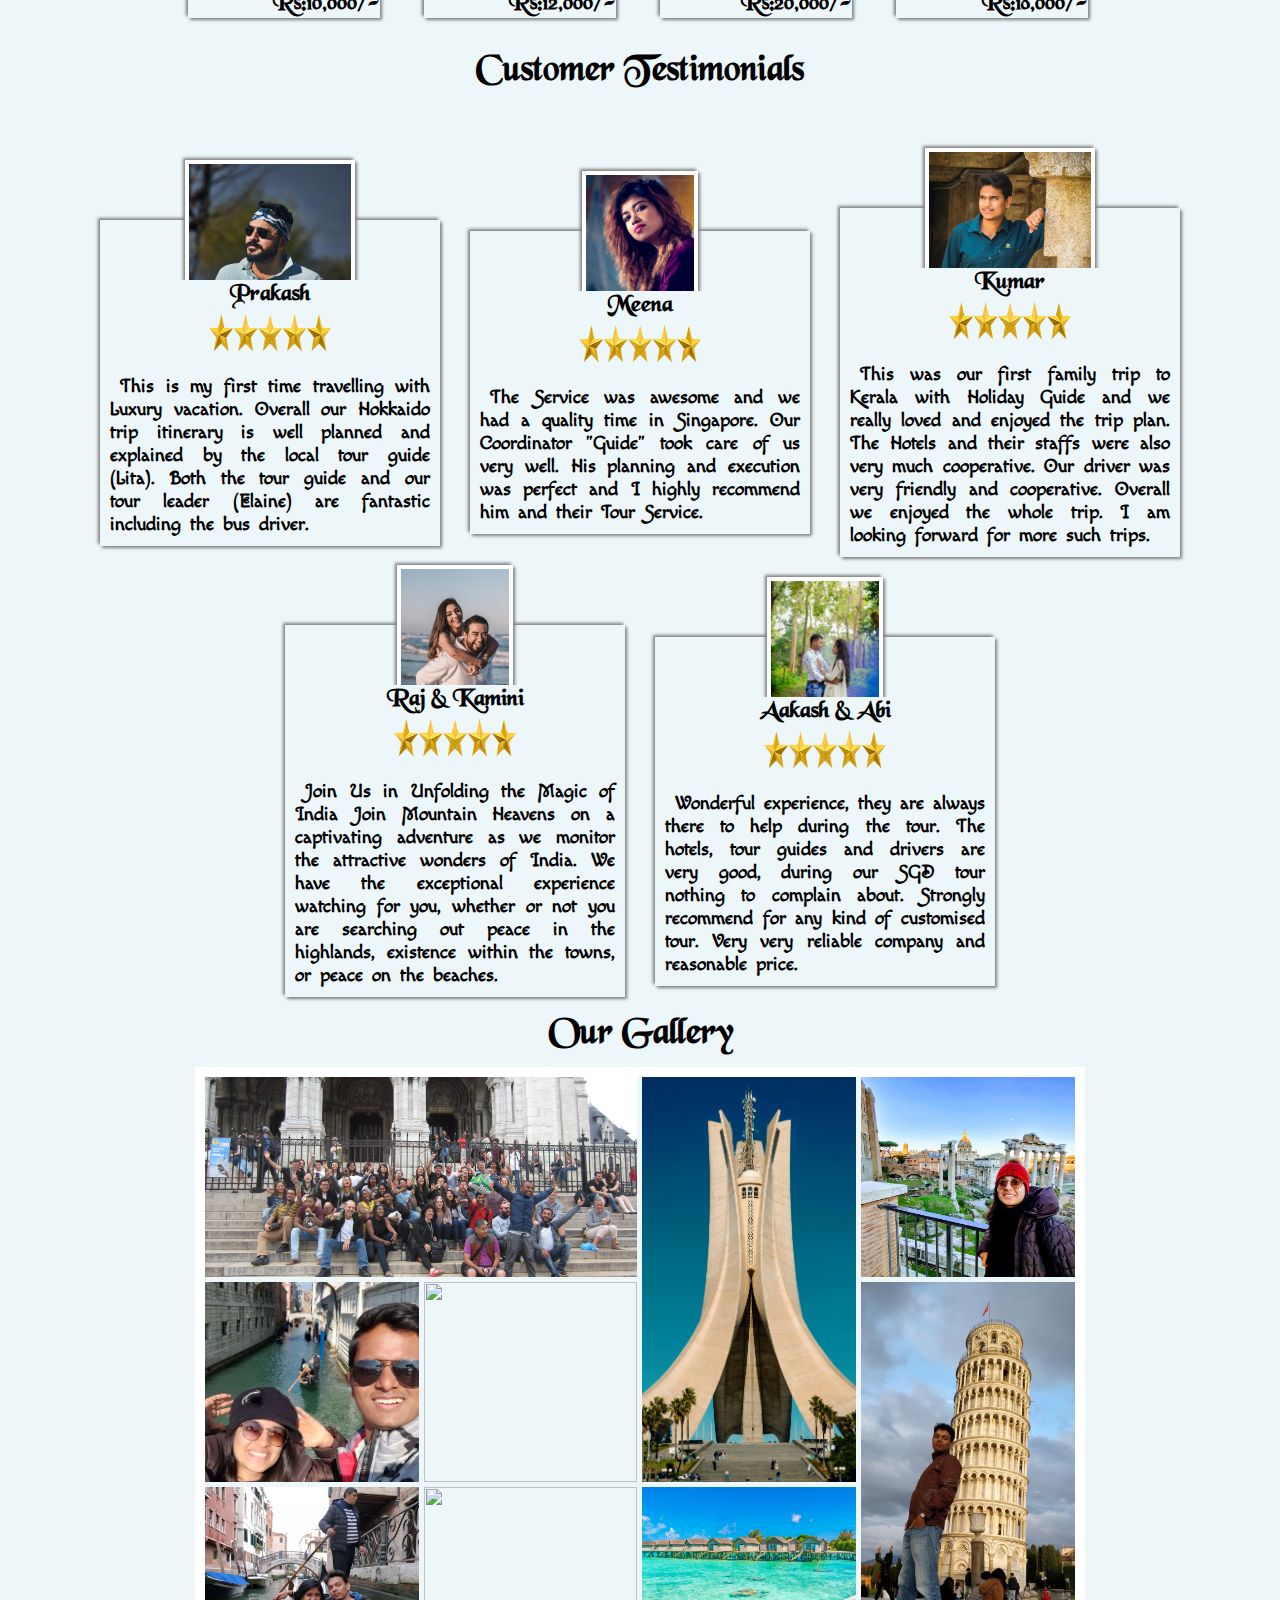
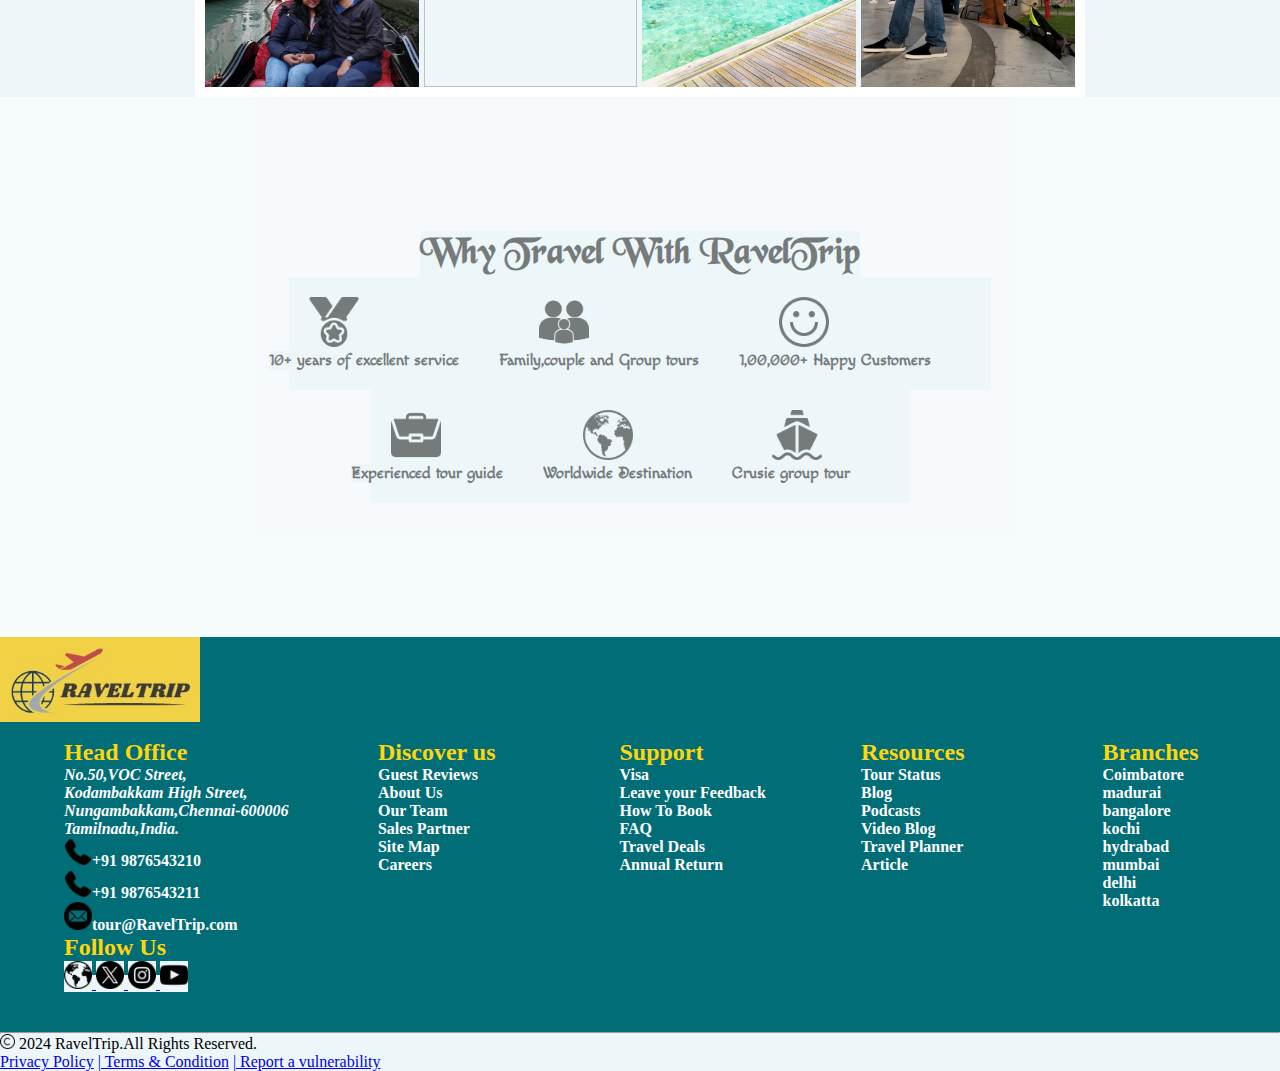
==== commit e9a00bf7: "file changed" ====
--- a/index.html
+++ b/index.html
@@ -416,45 +416,89 @@
 
      <footer>
         <article class="footer">
-            <p class="footer_logo">
+            
+       <div class="footer_common">
+            <div class="footer_logo">
                 <img src="./images/logo1.jpg" width="200px">
-            </p>
-       <div class="footer_common">
-            
-            <p class="footer_r"><a href="#" class="footer_color">Discover us</a></p>
-            <p class="footer_r"><a href="#" class="footer_color">Support</a></p>
-            <p class="footer_r"><a href="#" class="footer_color">Resources</a></p>
-            <p class="footer_r"><a href="#" class="footer_color">Follow Us</a></p>
-            <p class="footer_tag"><a href="#">Guest Reviews</a></p>
-            <p class="footer_tag"><a href="#">Address</a></p>
-            <p class="footer_tag"><a href="#">Tour Status</a></p>
-            <p class="footer_tag footer_icon"><a href="#">
-                <img src="./images/images3/earth.png" width="28px" class="footer_i1">
-                <img src="./images/images3/twitter.png" width="28px" class="footer_i1">
-                <img src="./images/images3/instagram.png" width="28px" class="footer_i1">
-                <img src="./images/images3/youtube-symbol.png" width="28px" class="footer_i1"></a>
-            </p>
-            <p class="footer_tag"><a href="#">About Us</a></p>
-            <p class="footer_tag"><a href="#">Leave your Feedback</a></p>
-            <p class="footer_tag"><a href="#">Blog</a></p>
-            <p class="footer_tag"><a href="#">Our Team</a></p>
-            <p class="footer_tag"><a href="#">How To Book</a></p>
-            <p class="footer_tag"><a href="#">Podcasts</a></p>
-            <p class="footer_tag"><a href="#">Sales Partner</a></p>
-            <p class="footer_tag"><a href="#">FAQ</a></p>
-            <p class="footer_tag"><a href="#">Video Blog</a></p>
-            <p class="footer_r"><a href="#" class="footer_color">Contact Us</a></p>
-            <p class="footer_tag"><a href="#">Careers</a></p>
-            <p class="footer_tag"><a href="#">Travel Deals</a></p>
-            <p class="footer_tag"><a href="#">Travel Planner</a></p>
-            <p class="footer_tag"><a href="#">
-                <img src="./images/images3/phone-call.png" width="28px" class="footer_i1 footer_i2">+91 9876543210</a></p>
-            <p class="footer_tag"><a href="#">Site Map</a></p>
-            <p class="footer_tag"><a href="#">Annual Return</a></p>
-            <p class="footer_tag"><a href="#">Article</a></p>
-            <p class="footer_tag"><a href="#">
-                <img src="./images/images3/email.png" width="28px" class="footer_i1 footer_i2">tour@RavelTrip.com</a></p>
-        </div>
+            </div>
+
+            <div class="footer_div">
+                <h2 class="footer_head">Head Office</h2>
+                
+                <address class="footer_address">
+                    No.50,VOC Street,<br>
+                    Kodambakkam High Street,<br>
+                    Nungambakkam,Chennai-600006 <br>
+                    Tamilnadu,India.
+                </address>
+                <p class="footer_tag footer_address">
+                    <img src="./images/images3/phone-call.png" width="28px" class="footer_i1 footer_i2">+91 9876543210
+                </p>
+                <p class="footer_tag footer_address">
+                        <img src="./images/images3/phone-call.png" width="28px" class="footer_i1 footer_i2">+91 9876543211
+                </p>
+                <p class="footer_tag footer_address">
+                    <img src="./images/images3/email.png" width="28px" class="footer_i1 footer_i2">tour@RavelTrip.com
+                </p>
+                <div>
+                    <h2 class="footer_head">Follow Us</h2>
+                        <p class="footer_tag footer_icon"><a href="#">
+                            <img src="./images/images3/earth.png" width="28px" class="footer_i1">
+                            <img src="./images/images3/twitter.png" width="28px" class="footer_i1">
+                            <img src="./images/images3/instagram.png" width="28px" class="footer_i1">
+                            <img src="./images/images3/youtube-symbol.png" width="28px" class="footer_i1"></a>
+                        </p>
+                </div>
+            </div>
+            <div class="footer_div">
+                <h2  class="footer_head">Discover us</h2>
+                <ol class="footer_ol">
+                    <li><a href="#">Guest Reviews</a></li>
+                    <li><a href="#">About Us</a></li>
+                    <li><a href="#">Our Team</a></li>
+                    <li><a href="#">Sales Partner</a></li>
+                    <li><a href="#">Site Map</a></li>
+                    <li><a href="#">Careers</a></li>
+                </ol>
+            </div>
+
+            <div class="footer_div">
+                <h2 class="footer_head">Support</h2>
+                <ol class="footer_ol">
+                    <li><a href="#">Visa</a></li>
+                    <li><a href="#">Leave your Feedback</a></li>
+                    <li><a href="#">How To Book</a></li>
+                    <li><a href="#">FAQ</a></li>
+                    <li><a href="#">Travel Deals</a></li>
+                    <li><a href="#">Annual Return</a></li>
+                </ol>
+            </div>
+
+            <div class="footer_div">
+                <h2 class="footer_head">Resources</h2>
+                <ol class="footer_ol">
+                    <li><a href="#">Tour Status</a></li>
+                    <li><a href="#">Blog</a></li>
+                    <li><a href="#">Podcasts</a></li>
+                    <li><a href="#">Video Blog</a></li>
+                    <li><a href="#">Travel Planner</a></li>
+                    <li><a href="#">Article</a></li>
+                </ol>
+            </div>
+            <div class="footer_div">
+                <h2 class="footer_head">Branches</h2>
+                <ol class="footer_ol">
+                    <li><a href="#">Coimbatore</a></li>
+                    <li><a href="#">madurai</a></li>
+                    <li><a href="#">bangalore</a></li>
+                    <li><a href="#">kochi</a></li>
+                    <li><a href="#">hydrabad</a></li>
+                    <li><a href="#">mumbai</a></li>
+                    <li><a href="#">delhi</a></li>
+                    <li><a href="#">kolkatta</a></li>
+                </ol>
+            </div>
+         </div>
         <hr>
             <div class="footer_foot">
                 <div class="footer_last">
--- a/index.css
+++ b/index.css
@@ -514,85 +514,86 @@
     position:relative;
     left:-40px;
 }
-footer
-{
-   background-color: #006d77;
-    width:100%;
-    height:80vh;
+footer 
+{
+    background-color: #006d77;
+    /* color: white; */
+    
     position: relative;
-}
-footer .footer_logo
-{
-    background-color: #006d77;
+    
+}
+.footer_logo
+{
+    background-color:#006d77;
+    position:absolute;
+    top:0px;
+    left:0px;
+}
+.footer_common
+{
+    display:grid;
+    grid-template-columns: 1.3fr 1fr 1fr 1fr 1fr;
+    background-color: #006d77;
+    width:100%;
+    height:100%;
+    padding:8% 0px 3% 5%;
+    
+}
+.footer_div
+{
+    background-color: #006d77;
+}
+.footer_ul
+{
+    background-color: #006d77;
+}
+.footer_head
+{
+    background-color: #006d77;
+    color: #ffd60a;
+}
+.footer_ul li
+{
+    background-color: white;
     display:inline-block;
-    position: absolute;
-    
-}
-.footer_common
-{ 
-    display:grid;
-    grid-template-columns:1fr 1.3fr 1fr 1fr;
-
-    background-color: #006d77;
-    padding:10%;
-    /* position: absolute; */
-}
-.footer_tag,.footer_r
-{
-    background-color: #006d77;
-    margin:10px;
-}
-.footer_tag a
-{
+    list-style: none;
+   
+}
+.footer_ol
+{
+    display:block;
+    background-color: #006d77;
+    list-style-type:none;
+} 
+.footer_ol li
+{
+    background-color: #006d77;
+}
+.footer_ol li a,.footer_address
+{
+    background-color: #006d77;
+    text-decoration: none;
     color:white;
-    font-size:1.4rem;
-    font-family: 'Times New Roman', Times, serif;
-    background-color: #006d77;
-    text-decoration: none;
-    padding: 6px;
-    
+    font-size:1rem;
+    font-weight: bold;
+}
+.footer_li1
+{
+    background-color: #006d77;
+}
+.footer_address>*
+{
+    background-color: #006d77;
+}
+.footer_tag
+{
+    background-color: #006d77;
 }
 .footer_icon
 {
-    grid-row:span 3;
-}
-.footer_color
-{
-    color:#ffd60a;
-    font-size:1.4rem;
-    font-family: 'Times New Roman', Times, serif;
-    background-color: #006d77;
-    text-decoration: none;
-    padding: 6px;
-    
-}
-.footer_foot
-{
-    display:flex;
-    justify-content: space-around;
-    align-items: center;
-}
-.footer_last
-{
-    
-    display:inline;
-}
-.footer_bottom
-{
-    text-decoration: none;
-    font-size:1rem;
-}
-.footer_i1
-{
-    border-radius: 20%;
-    background-color: #006d77;
-}
-.footer_i2
-{
-    position: relative;
-    bottom:-10px;
-    padding-right:7px;
-}
+    background-color: #006d77;
+}
+
 
 
 
@@ -756,7 +757,13 @@
 .footer_common
 {
     display:grid;
-    grid-template-columns: 1fr;
+    grid-template-columns: max-content;
+    grid-template-rows: auto;
+    display:inline-table;
+
+    grid-auto-flow: dense;
+
+
 }
 
 }
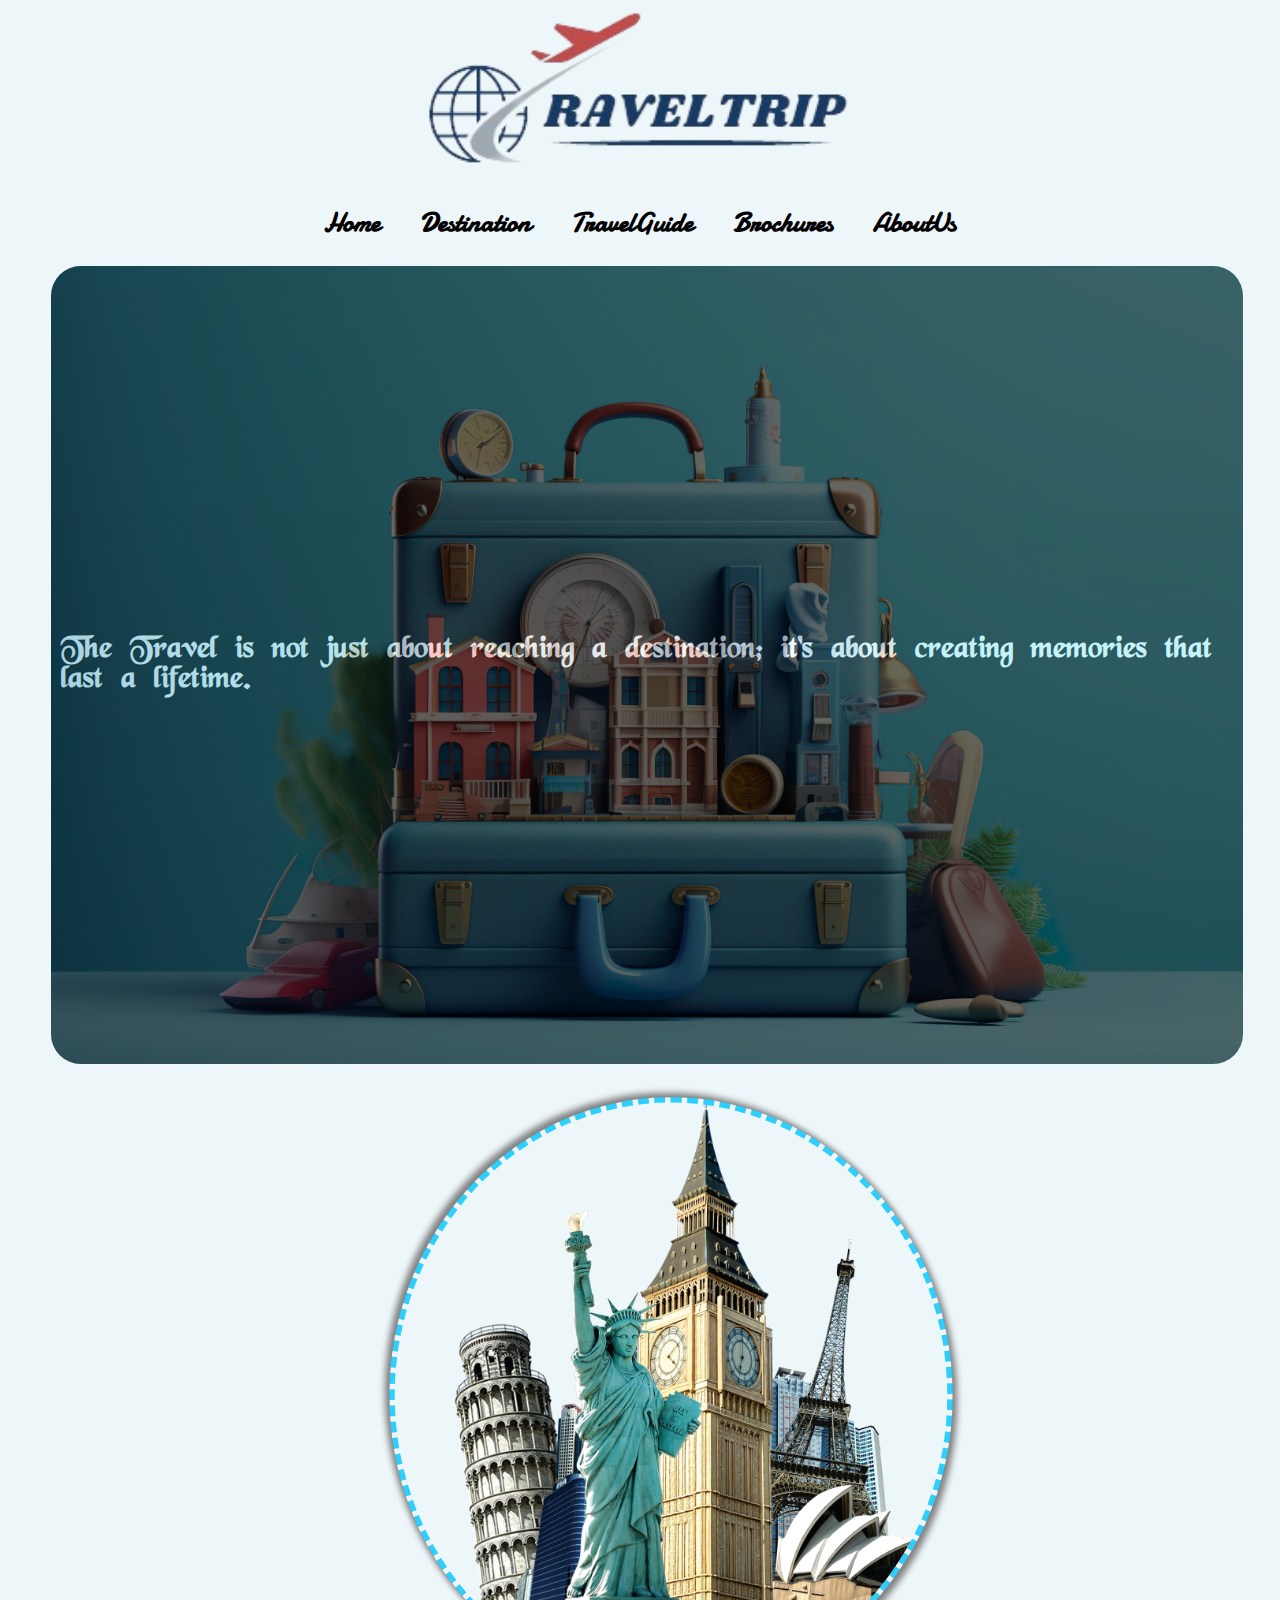
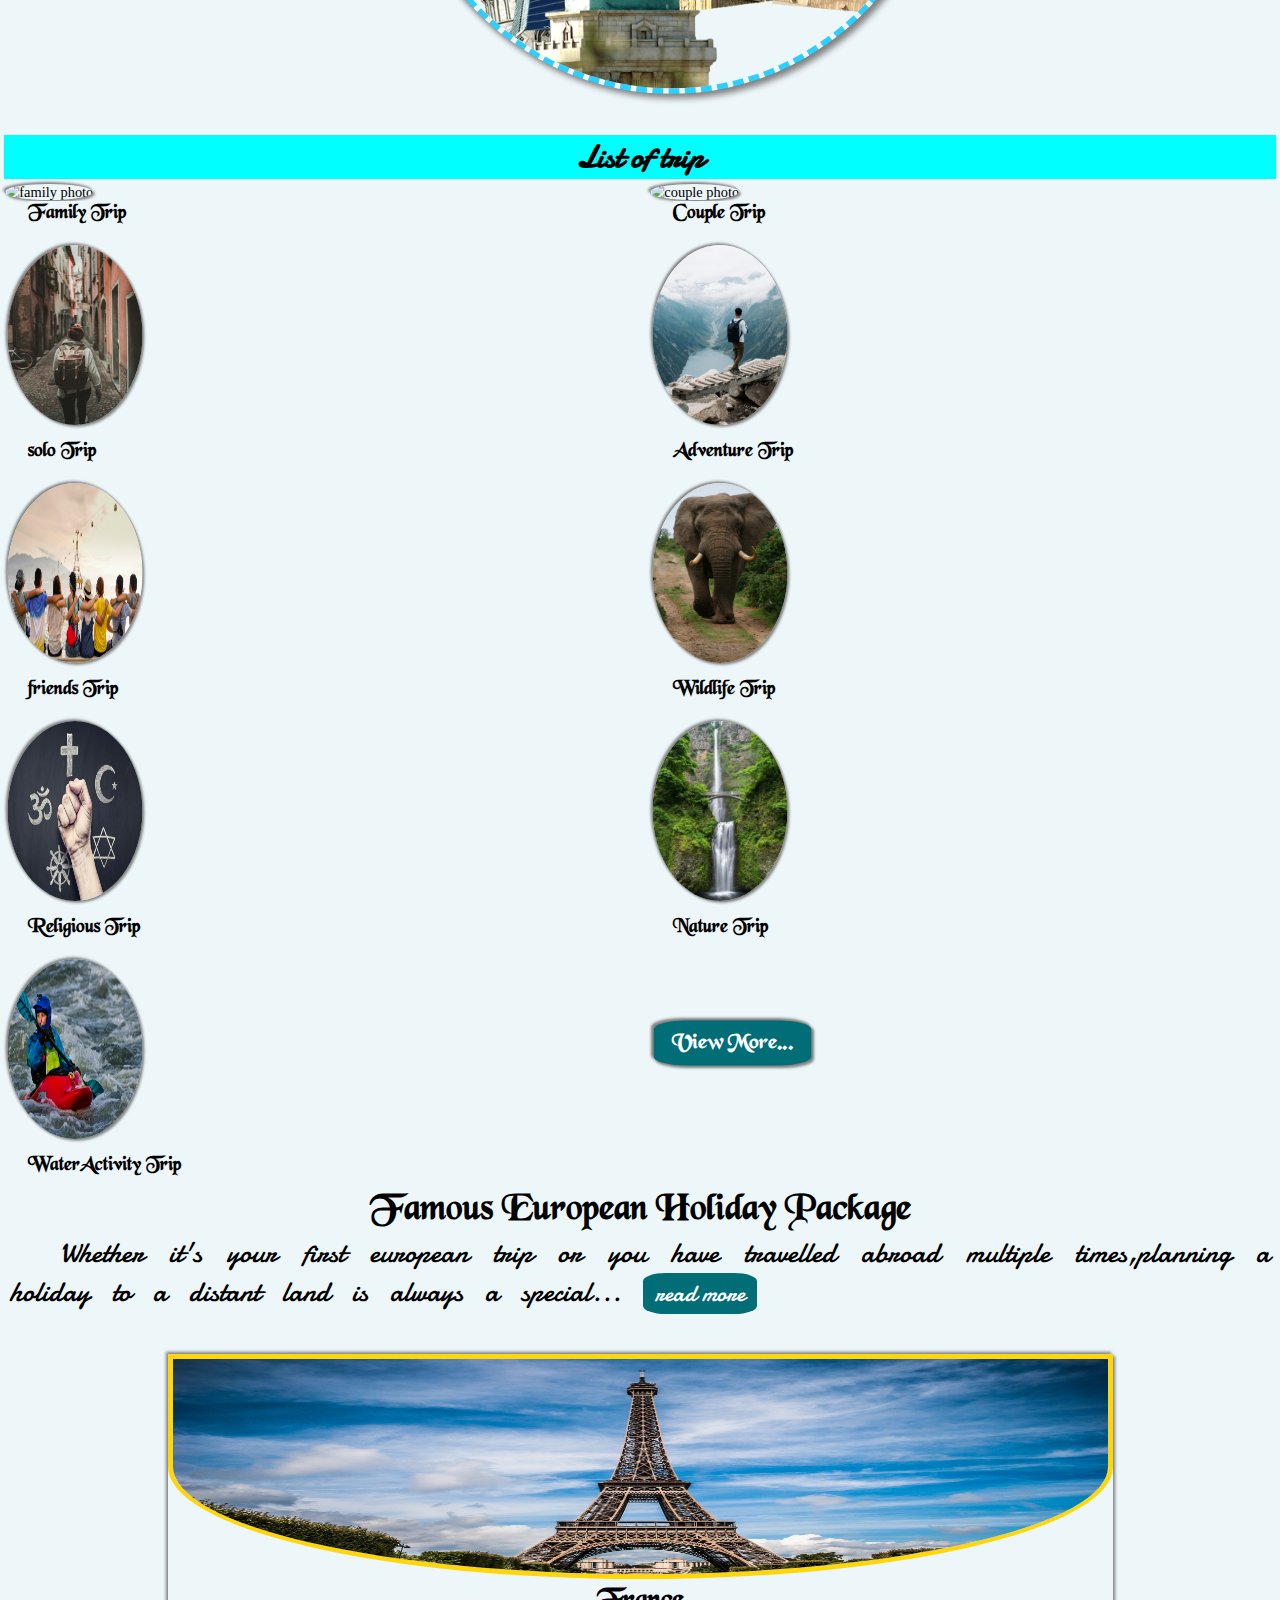
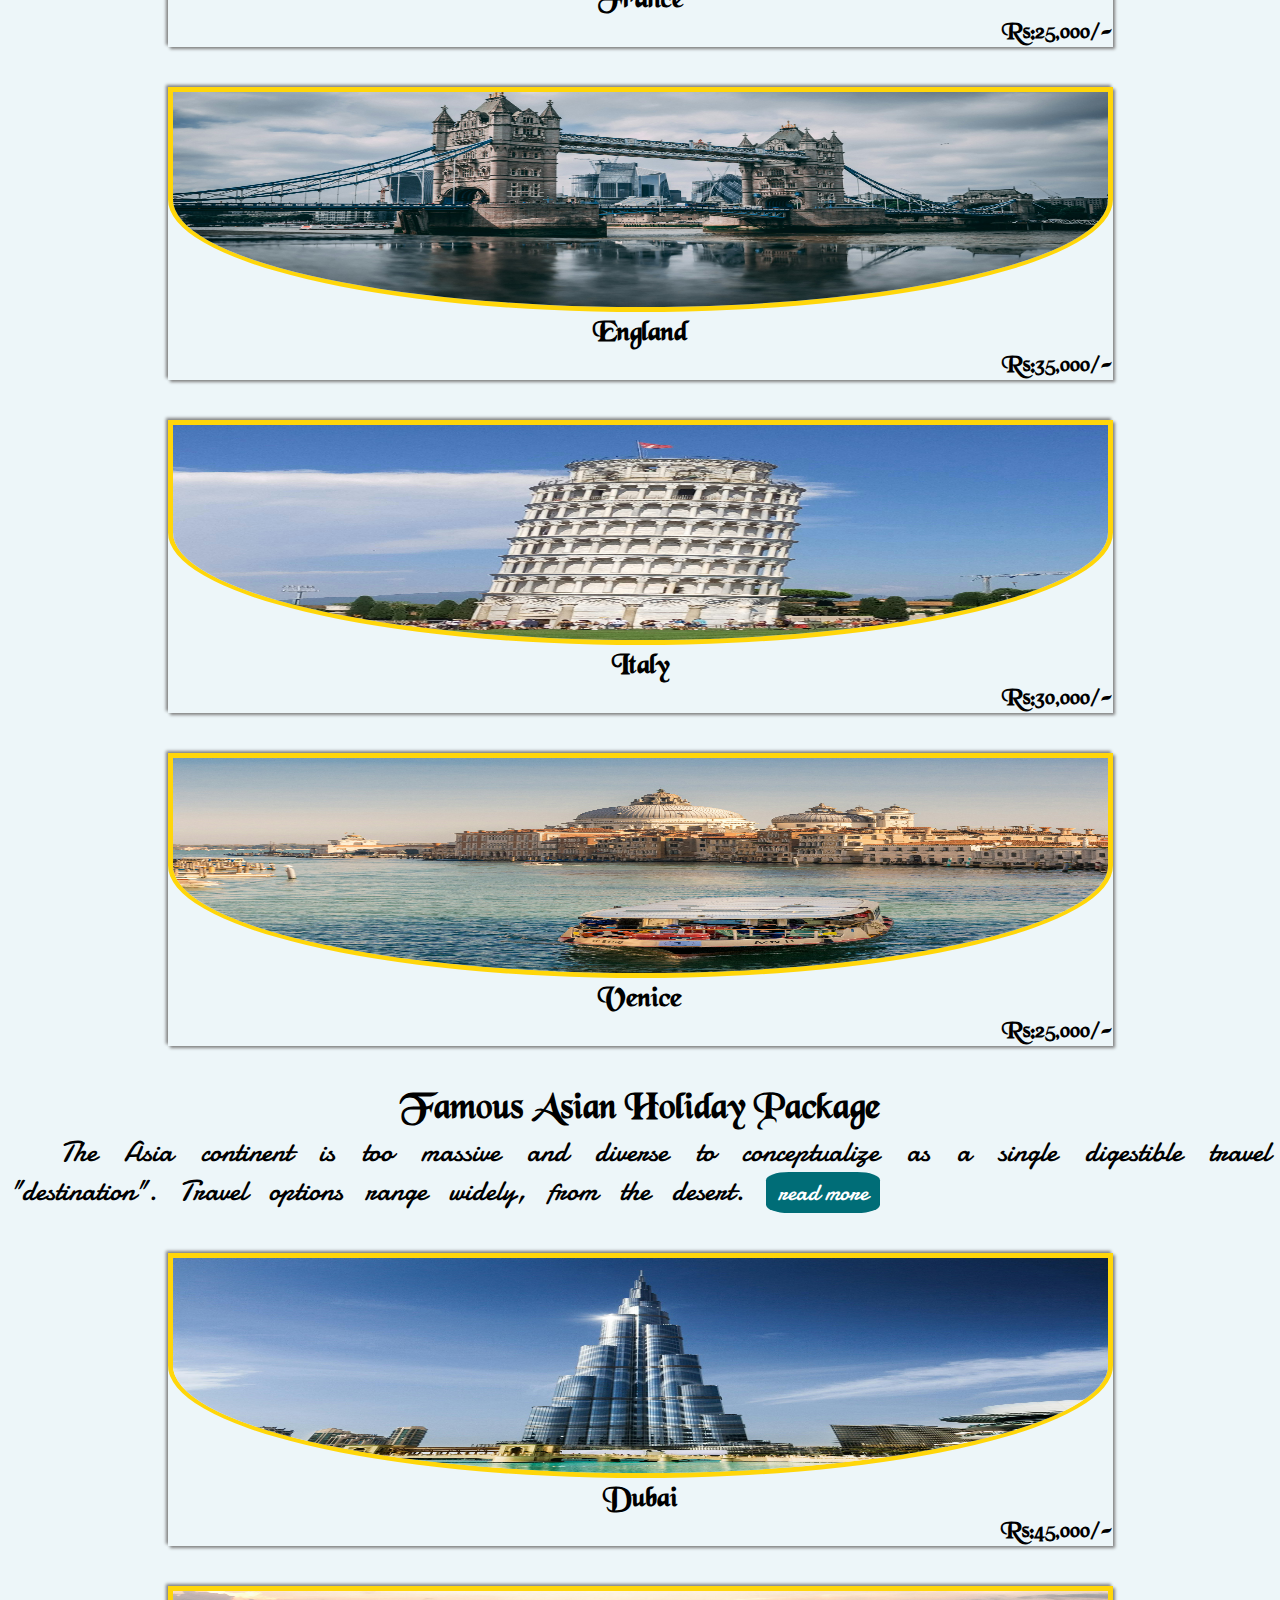
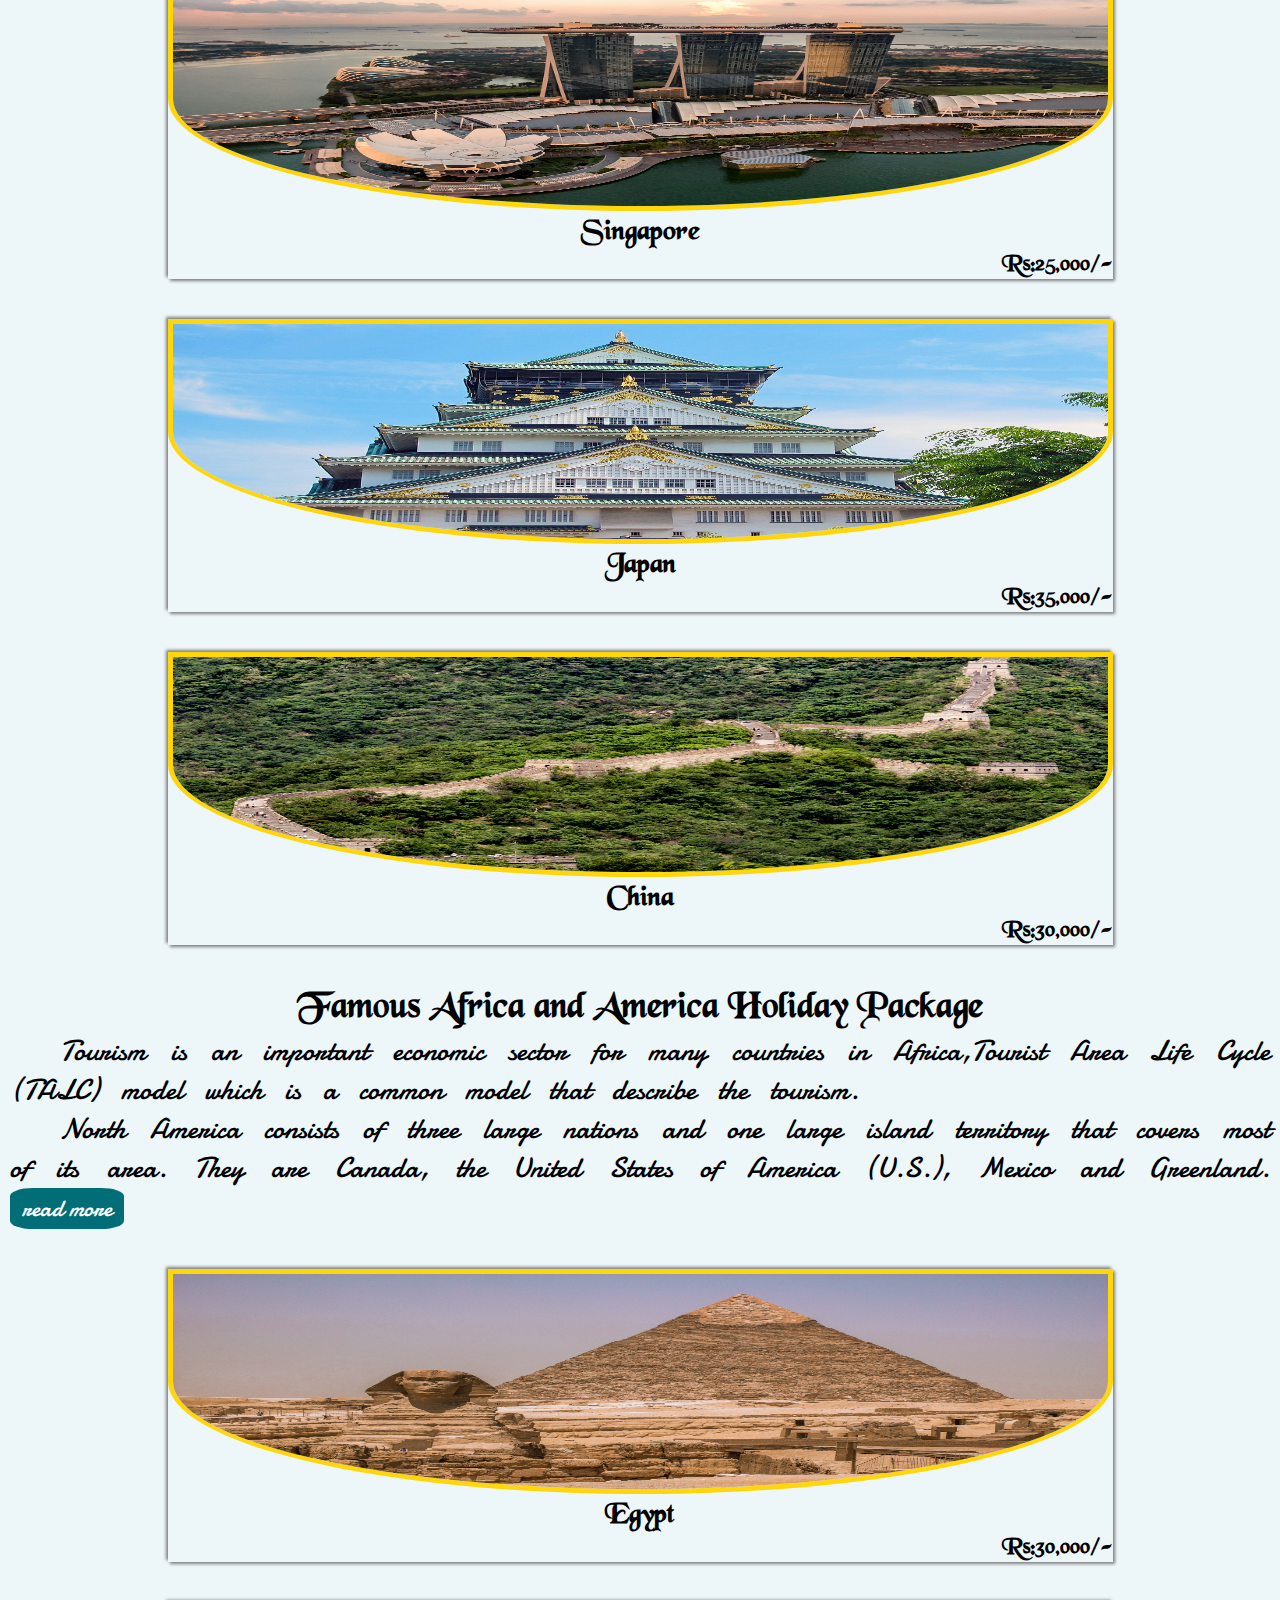
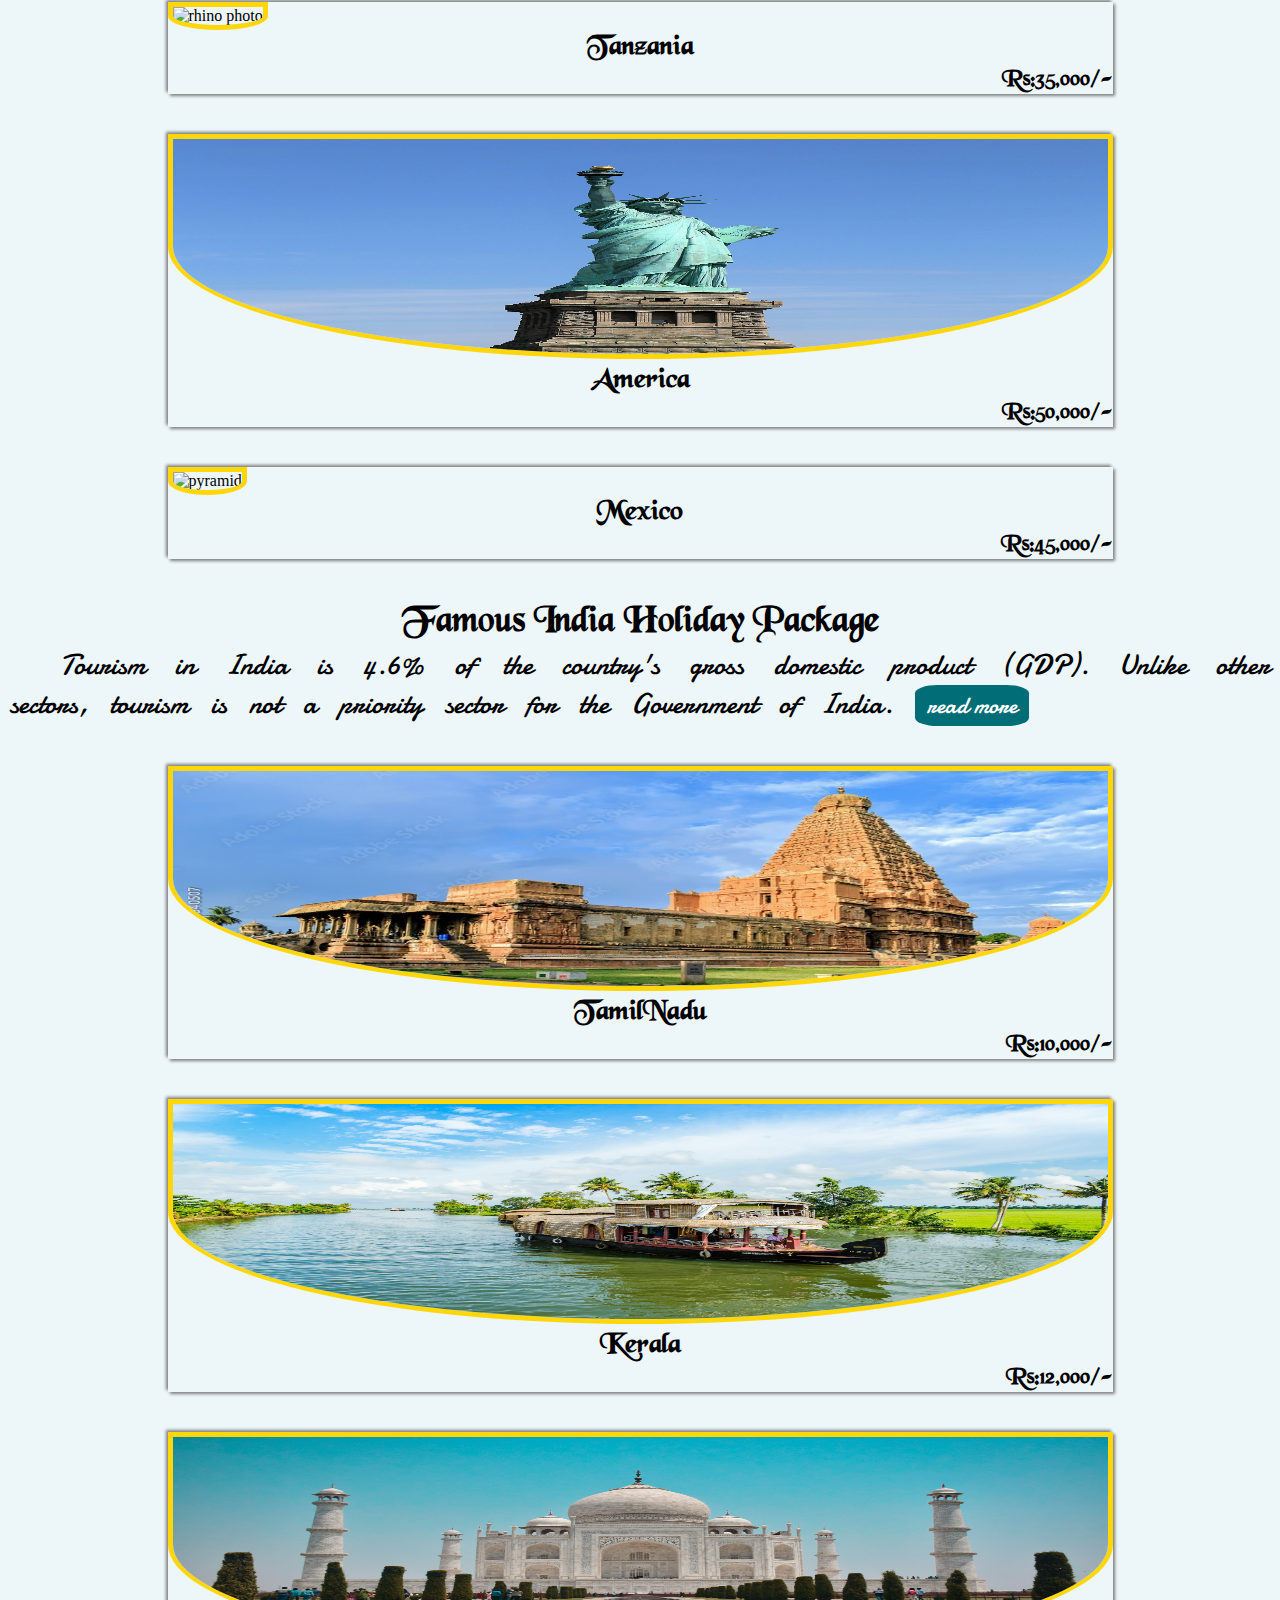
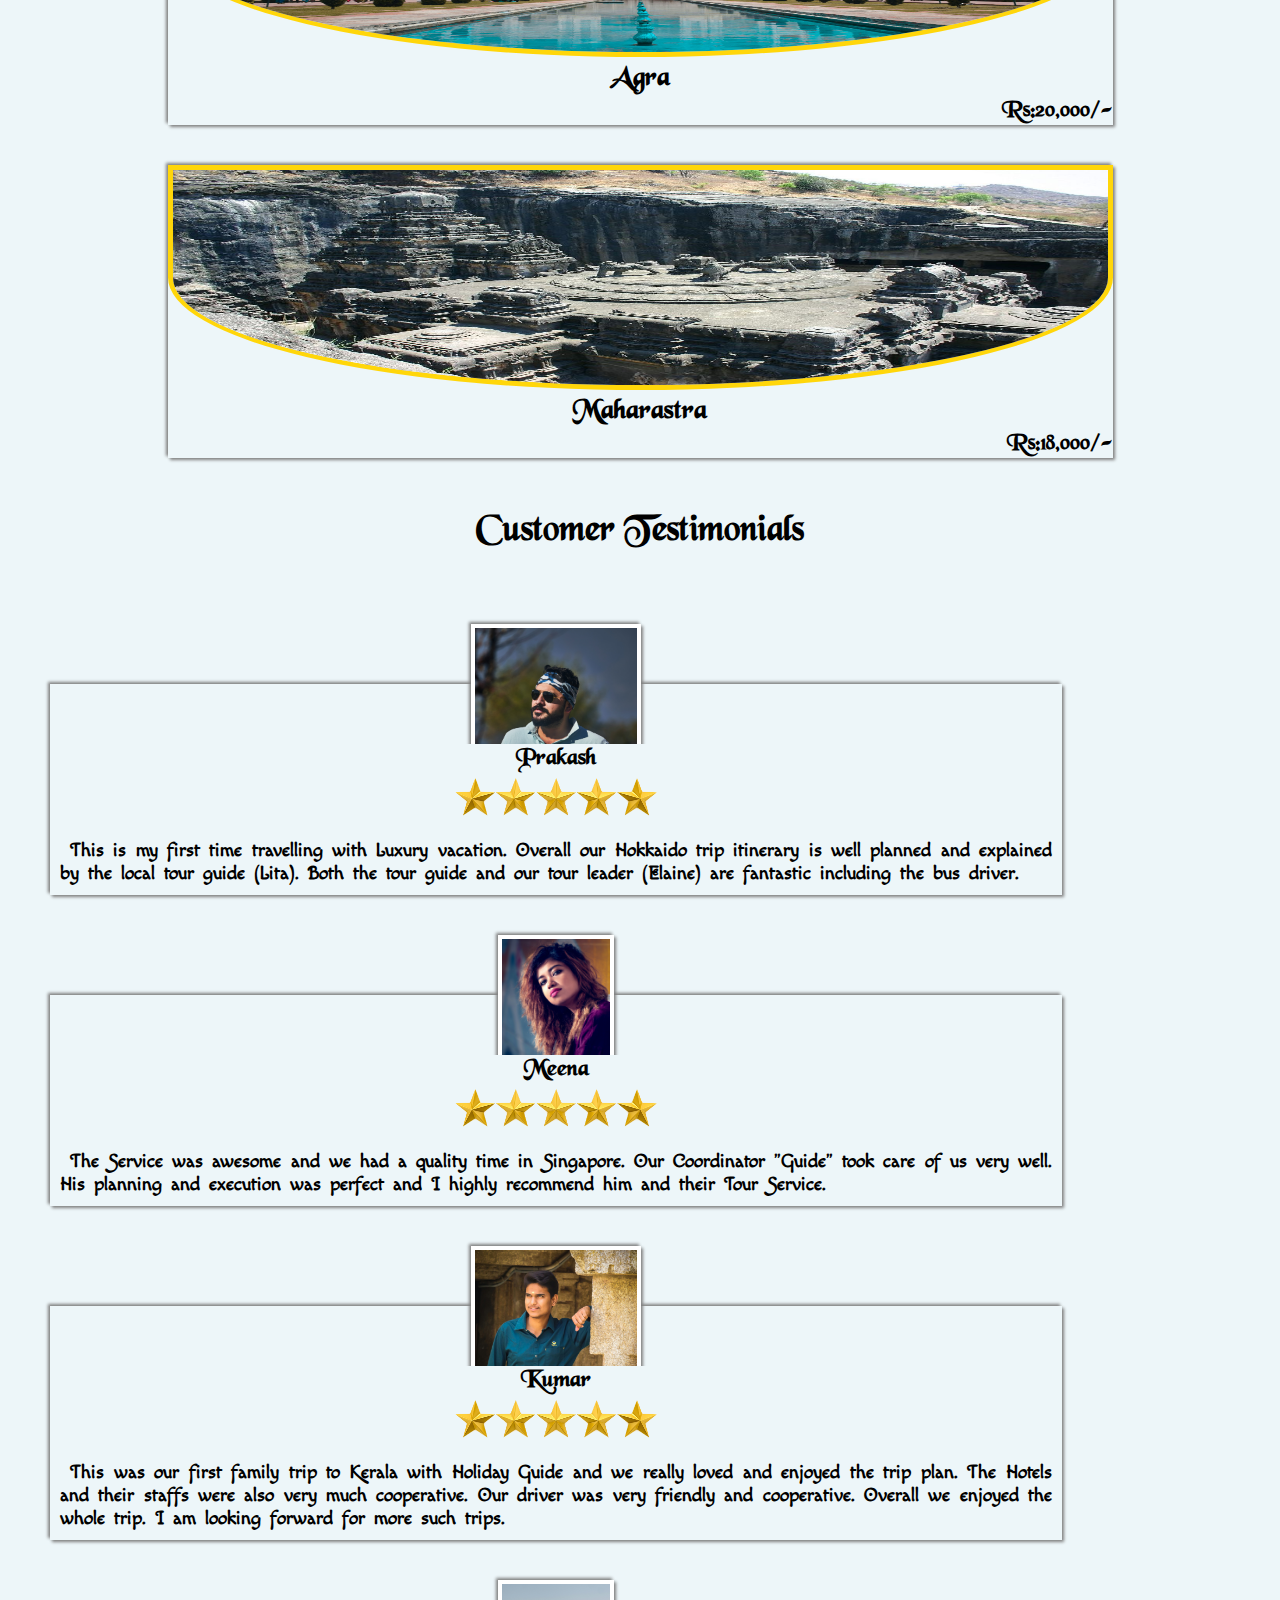
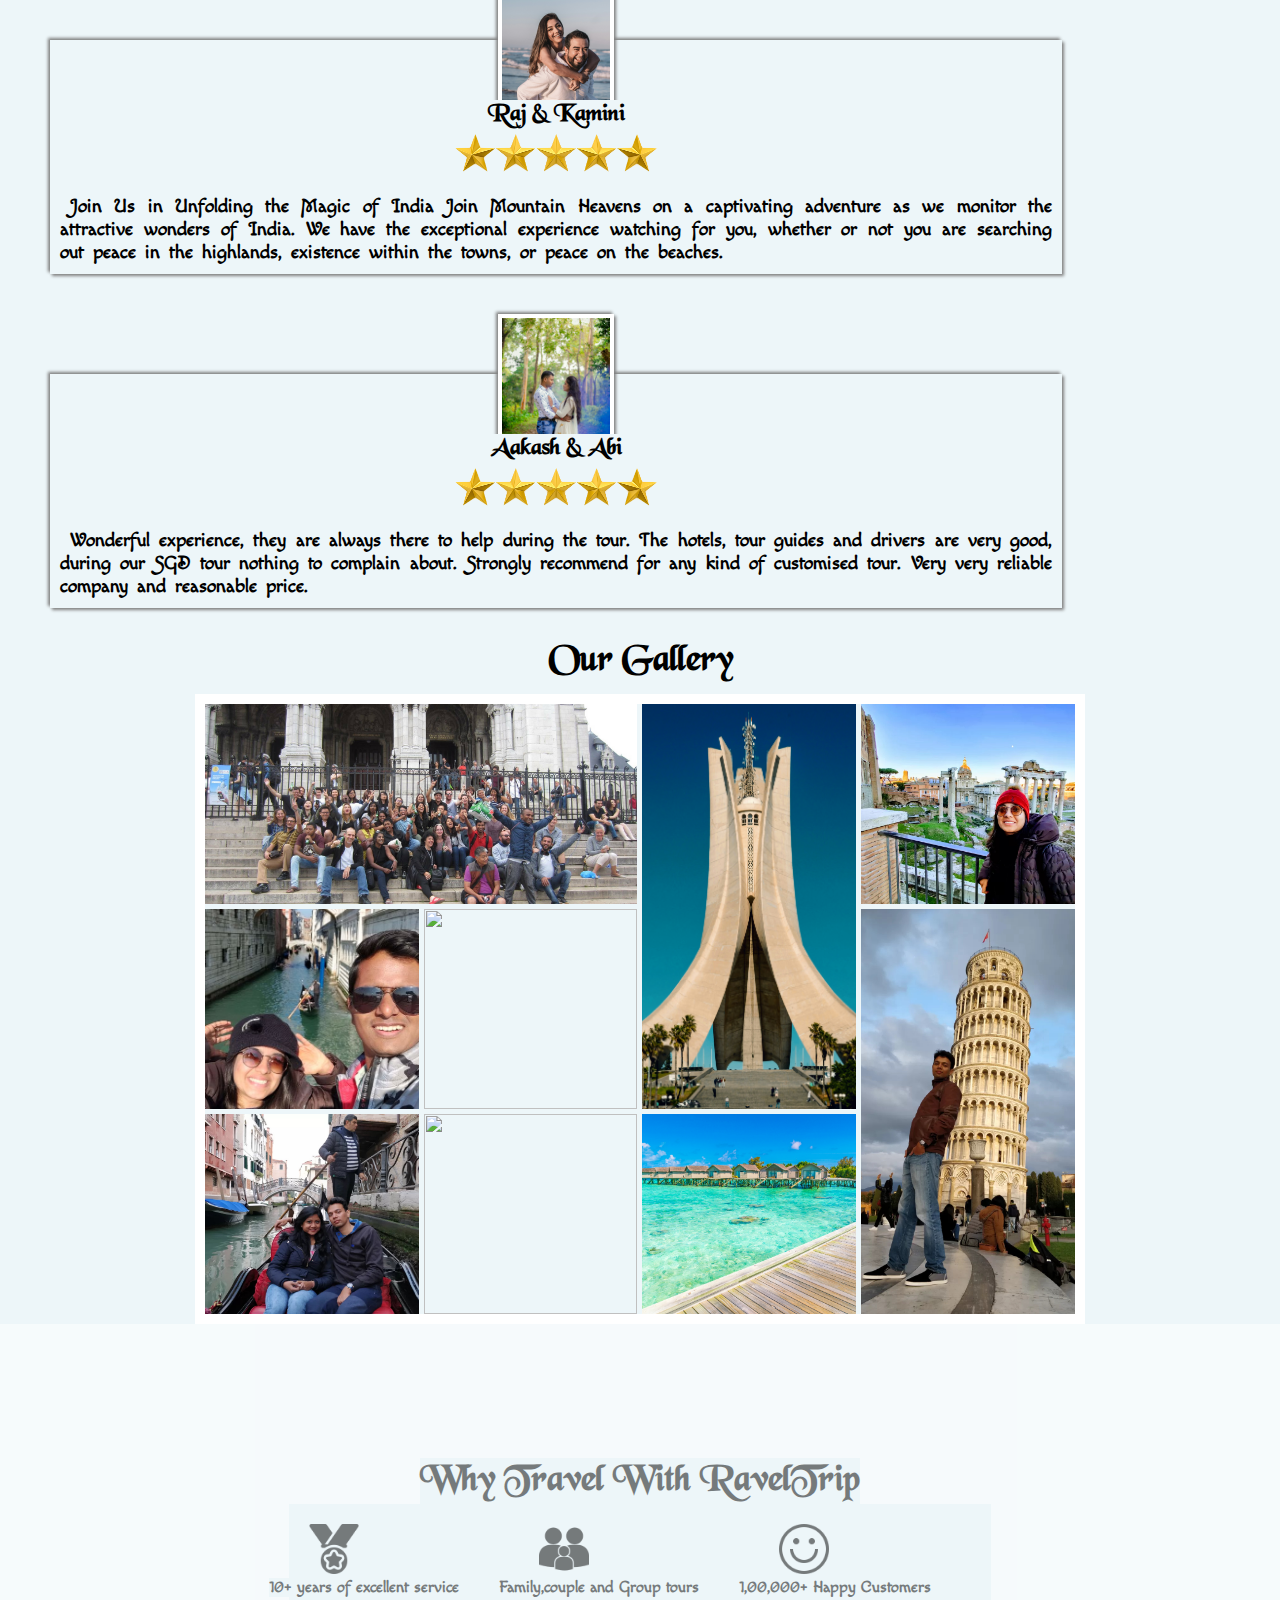
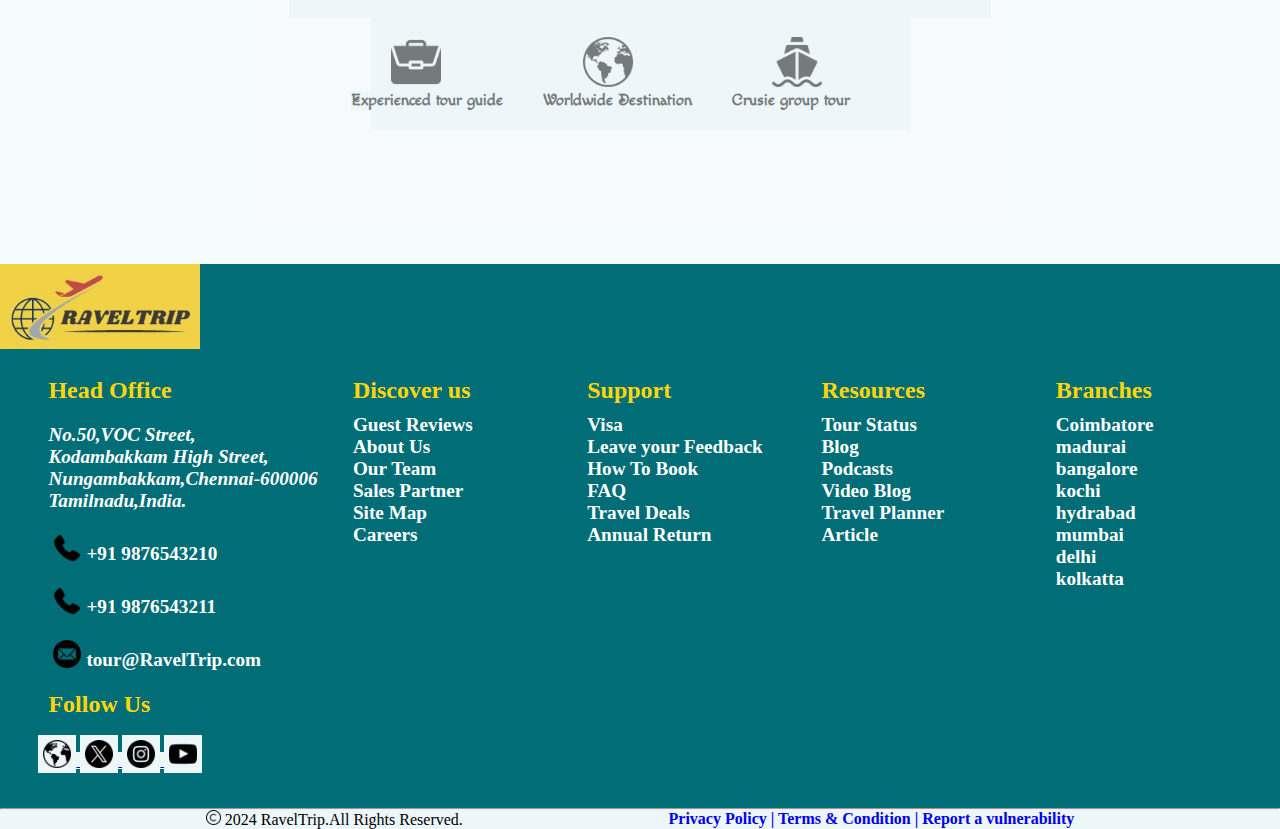
==== commit 02d2efd7: "file changed" ====
--- a/index.html
+++ b/index.html
@@ -505,7 +505,7 @@
                 <img src="./images/images3/copyright.png" width="15px">
                 2024 RavelTrip.All Rights Reserved.
                 </div>
-                <div class="footer_last">
+                <div class="footer_last footer_last1">
                 <a href="#" class="footer_bottom">Privacy Policy</a>
                 <a href="#" class="footer_bottom"> | Terms & Condition</a>
                 <a href="#" class="footer_bottom"> | Report a vulnerability</a>
--- a/index.css
+++ b/index.css
@@ -534,10 +534,11 @@
     display:grid;
     grid-template-columns: 1.3fr 1fr 1fr 1fr 1fr;
     background-color: #006d77;
-    width:100%;
-    height:100%;
-    padding:8% 0px 3% 5%;
-    
+    width:auto;
+    height:100%;
+    padding:8% 0px 3% 3%;
+    
+    margin:auto;
 }
 .footer_div
 {
@@ -551,6 +552,7 @@
 {
     background-color: #006d77;
     color: #ffd60a;
+    padding:10px;
 }
 .footer_ul li
 {
@@ -559,6 +561,12 @@
     list-style: none;
    
 }
+.footer_i1
+{
+    position:relative;
+    top:7px;
+    padding:5px;
+}
 .footer_ol
 {
     display:block;
@@ -574,8 +582,14 @@
     background-color: #006d77;
     text-decoration: none;
     color:white;
-    font-size:1rem;
+    font-size:1.2rem;
     font-weight: bold;
+    margin:10px;
+}
+.footer_ol li a:hover
+{
+    color:rgb(137, 195, 237);
+    padding-left:3px;
 }
 .footer_li1
 {
@@ -592,6 +606,17 @@
 .footer_icon
 {
     background-color: #006d77;
+}
+.footer_foot
+{
+    display:flex;
+    justify-content: space-evenly;
+   
+}
+.footer_last1 a
+{
+     text-decoration: none;
+     font-weight: bold;
 }
 
 
@@ -757,32 +782,27 @@
 .footer_common
 {
     display:grid;
-    grid-template-columns: max-content;
-    grid-template-rows: auto;
-    display:inline-table;
-
-    grid-auto-flow: dense;
-
-
-}
-
-}
-
-
-
-
-
-
-
-
-
-
-
-
-
-
-
-/* @media all and (min-width:800px)
+    grid-template-columns: 1fr;
+    padding-top: 25%;
+}
+
+}
+
+
+
+
+
+
+
+
+
+
+
+
+
+
+
+@media all and (min-width:800px)
 {
 .banner
 {
@@ -818,7 +838,7 @@
     /* flex-direction: column;
     justify-content: center;
     align-items: center; */
-    /*width:50%;
+    width:50%;
     display: inline-block;
     margin:0px 25%;
    
@@ -827,12 +847,13 @@
 {
     grid-template-columns: 1fr 1fr;
     /* display:inline-block; */
-/*    display:block;
+    /* display:block; */
     margin:auto;
-    display: flex;
+    padding: auto;
+    /* display: flex;
     flex-direction: column;
     justify-content: center;
-    align-items: center;
+    align-items: center; */
     
 }
 .package_button1
@@ -871,27 +892,27 @@
     width:fit-content;
 }
 }
- */
-
-
-
-
-
-
-
-
-
-
-
-
-
-
-
-
-
-
-
-
-
-
-
+
+
+
+
+
+
+
+
+
+
+
+
+
+
+
+
+
+
+
+
+
+
+
+
--- a/nav.css
+++ b/nav.css
@@ -122,7 +122,7 @@
 
 
 
-/* @media all and (max-width:800px)
+@media all and (min-width:800px)
 {
 .head
 {
@@ -163,12 +163,12 @@
     /* justify-content:center;
     align-items:center; 
     */
-  /* box-sizing: border-box; */
+    box-sizing: border-box;
     
     
-    /*
+    
 }
-}  */
+}  
  
 
 
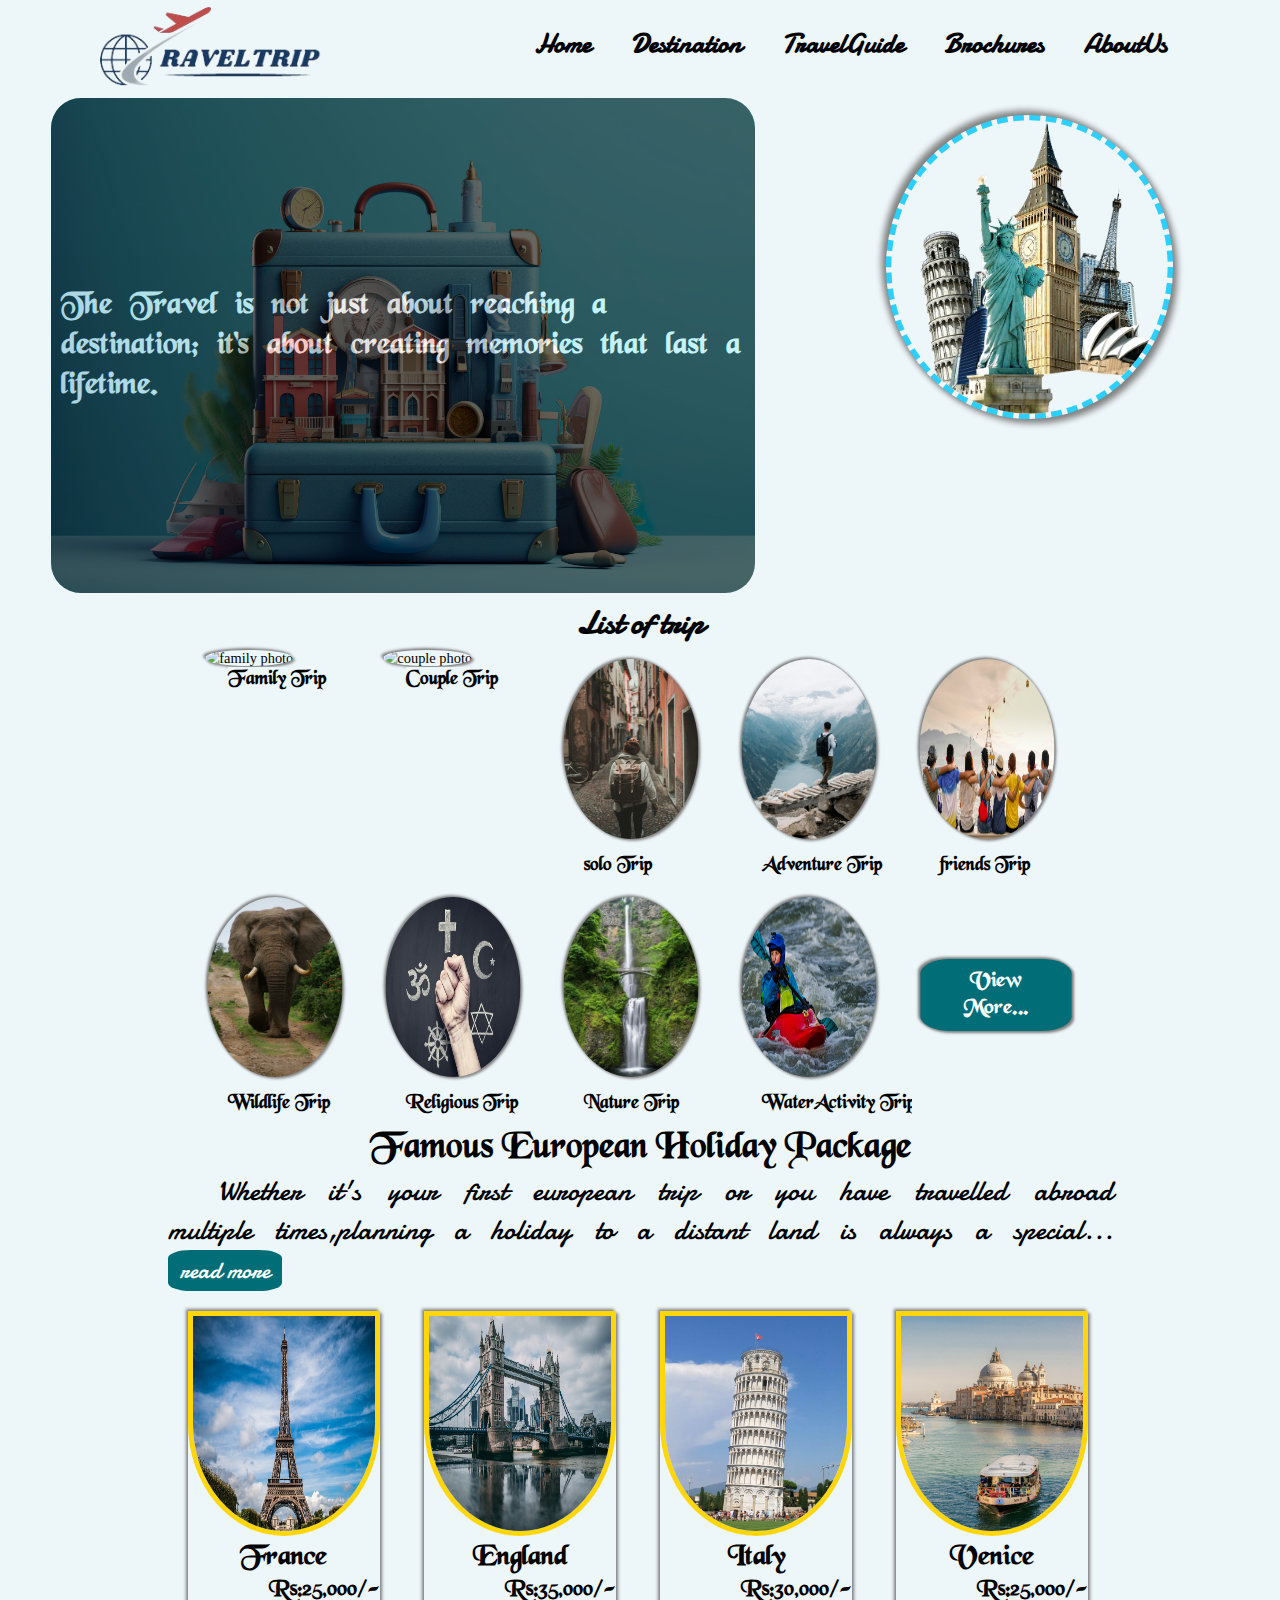
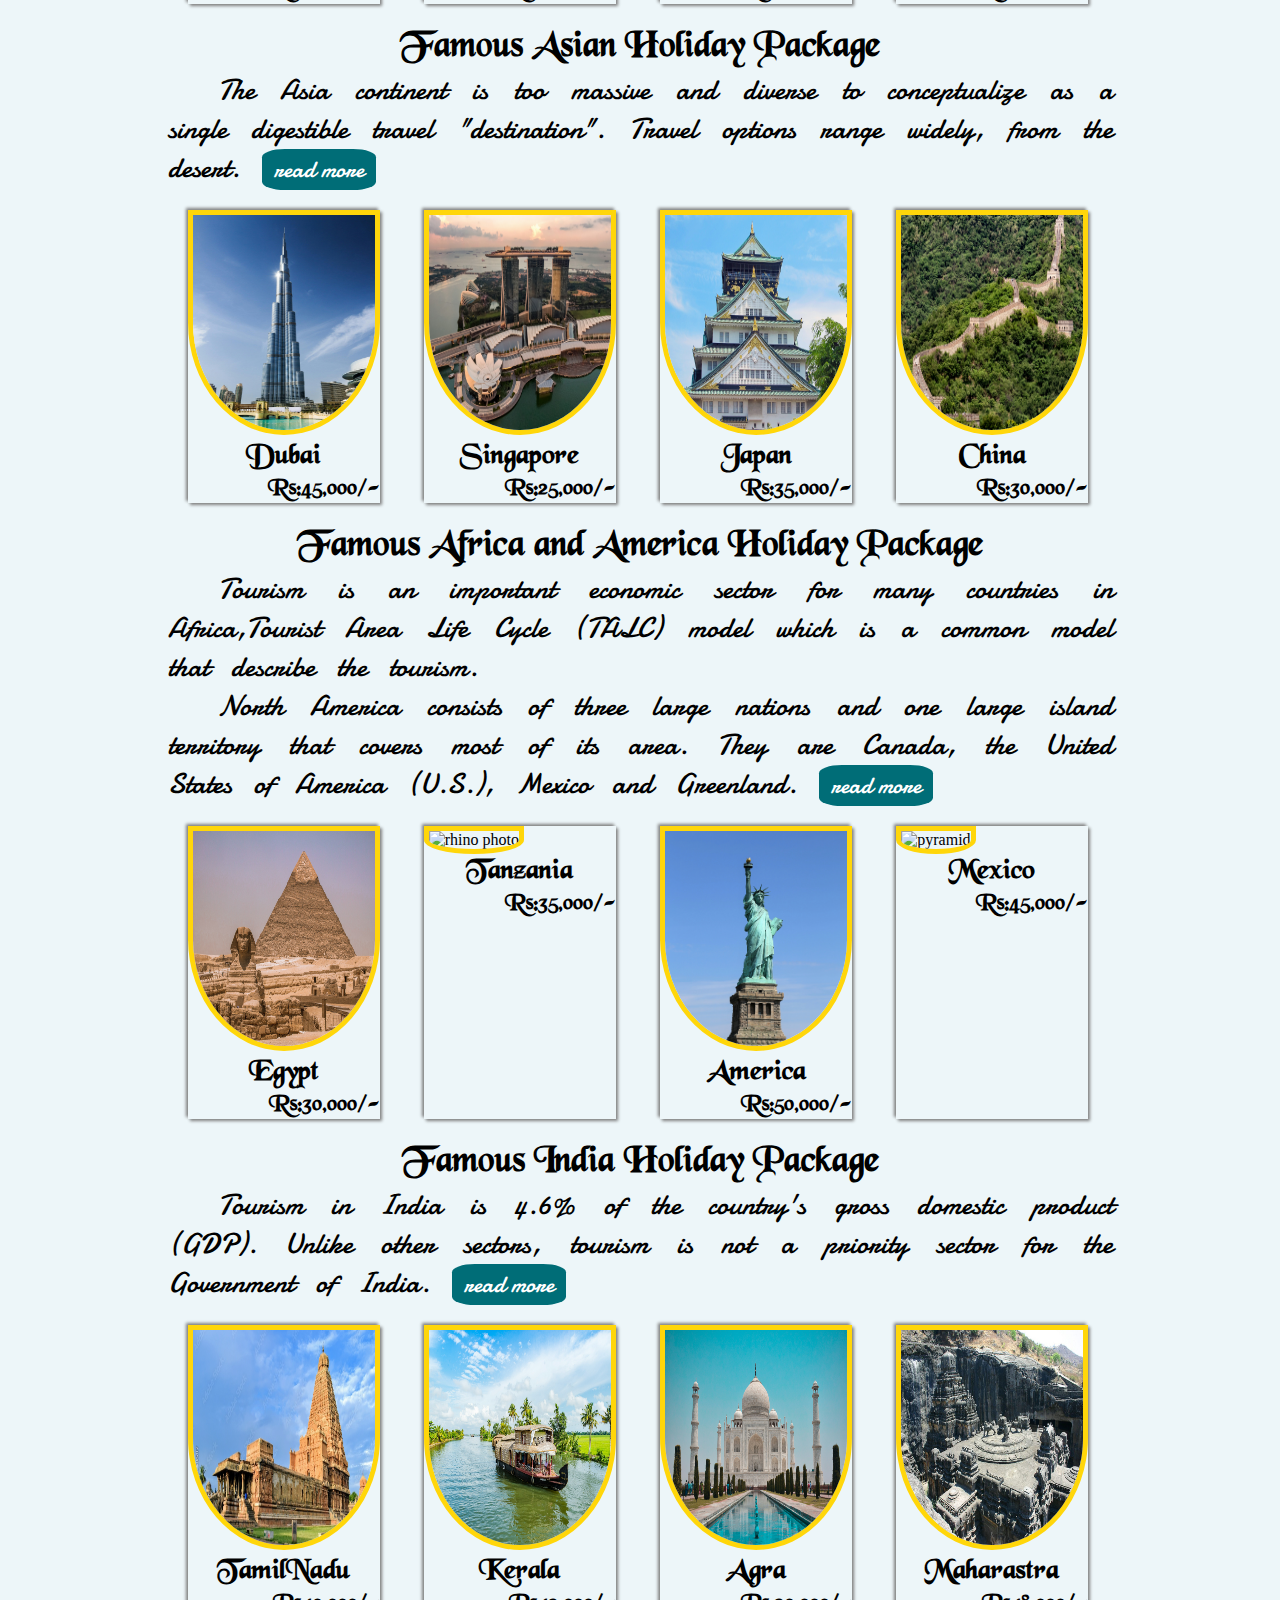
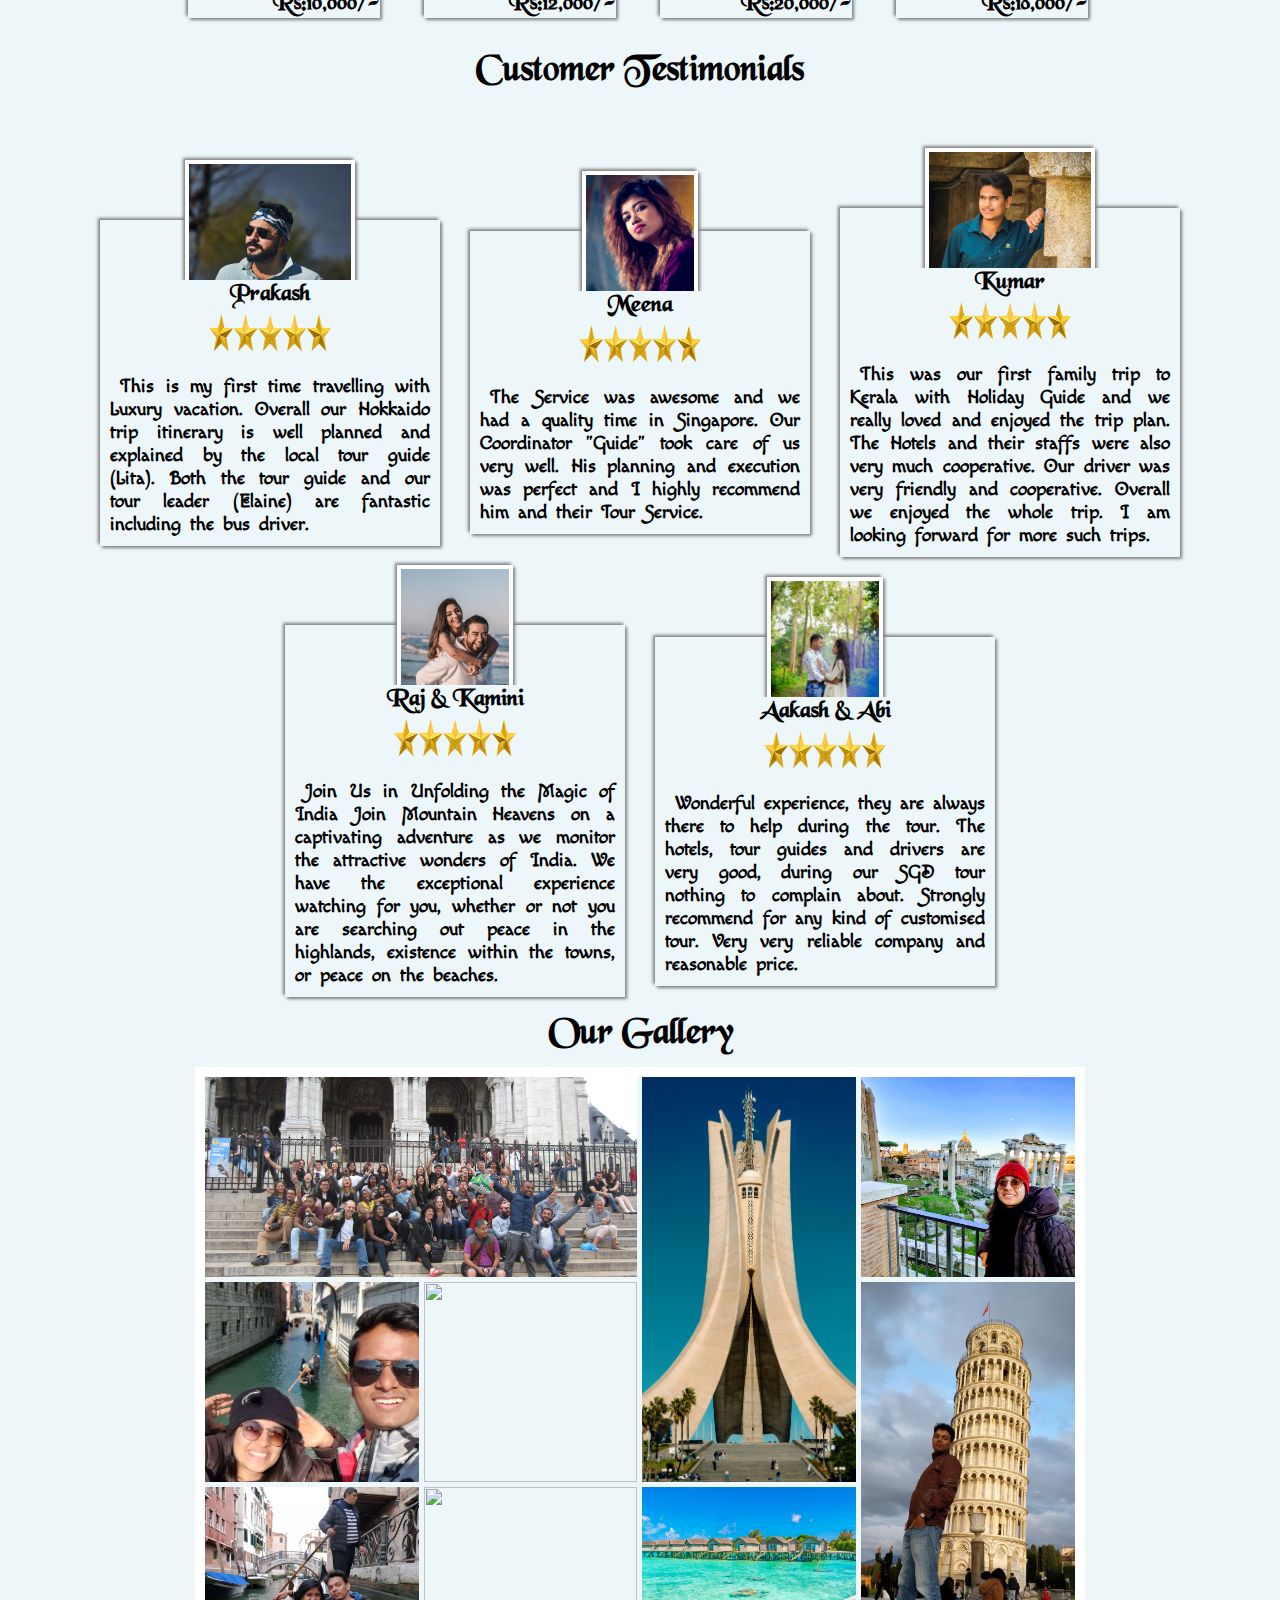
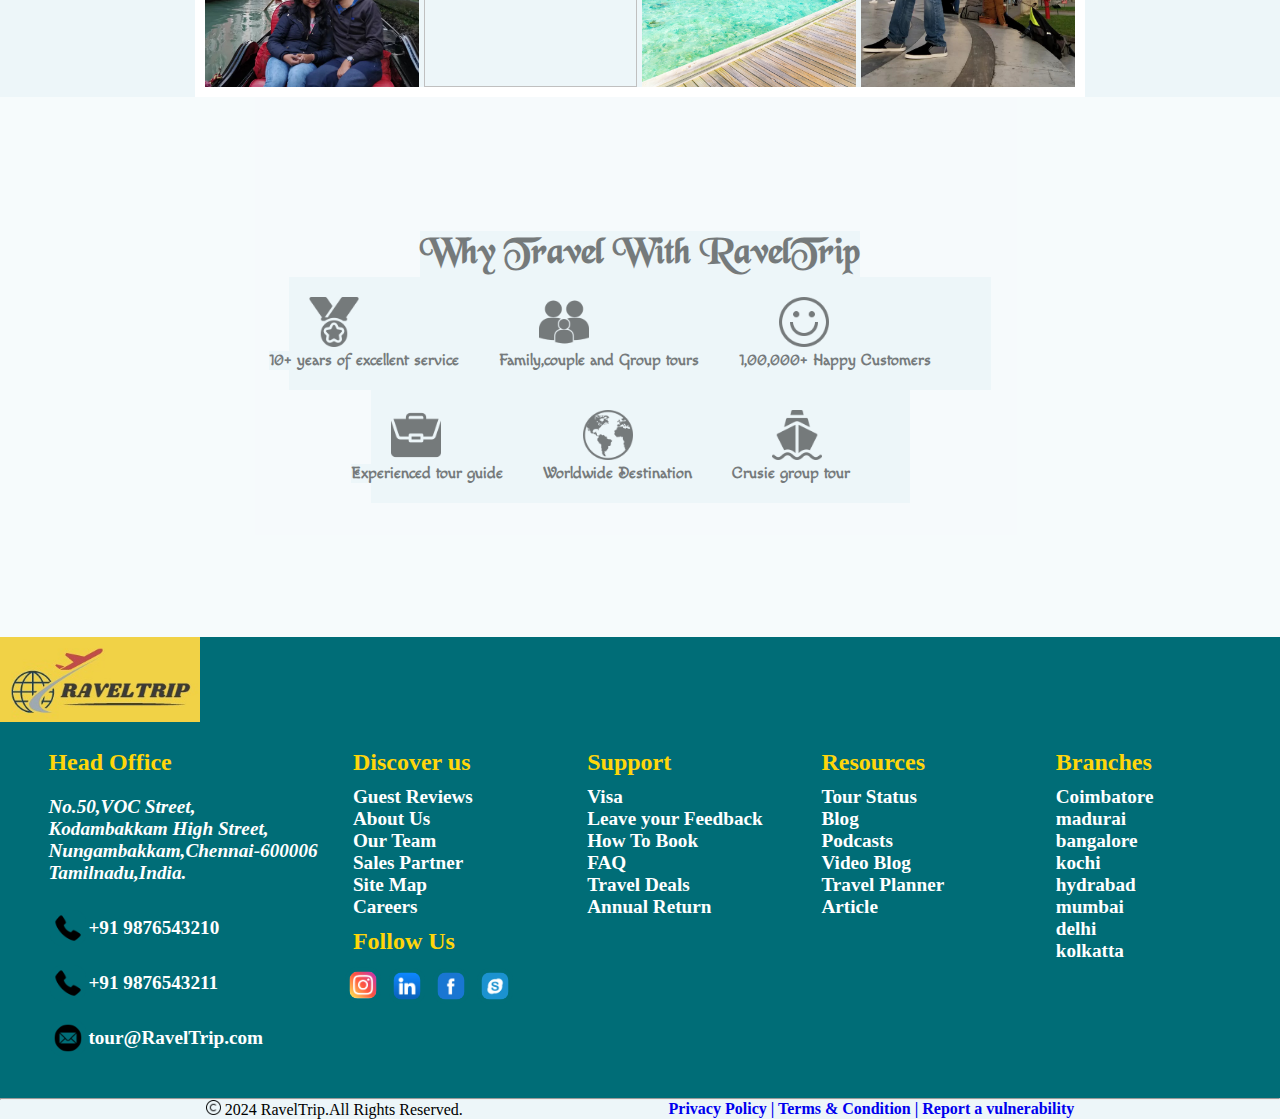
==== commit 50ee3a60: "file changed" ====
--- a/index.html
+++ b/index.html
@@ -45,7 +45,7 @@
 
         <aside class="package_list">
             
-            <div>
+            <div class="package_common">
             <a><img src="./images/family.jpg" alt="family photo"  class="box"></a>
             <p class="package_content">Family Trip</p>
             </div>
@@ -440,15 +440,7 @@
                 <p class="footer_tag footer_address">
                     <img src="./images/images3/email.png" width="28px" class="footer_i1 footer_i2">tour@RavelTrip.com
                 </p>
-                <div>
-                    <h2 class="footer_head">Follow Us</h2>
-                        <p class="footer_tag footer_icon"><a href="#">
-                            <img src="./images/images3/earth.png" width="28px" class="footer_i1">
-                            <img src="./images/images3/twitter.png" width="28px" class="footer_i1">
-                            <img src="./images/images3/instagram.png" width="28px" class="footer_i1">
-                            <img src="./images/images3/youtube-symbol.png" width="28px" class="footer_i1"></a>
-                        </p>
-                </div>
+                
             </div>
             <div class="footer_div">
                 <h2  class="footer_head">Discover us</h2>
@@ -460,6 +452,15 @@
                     <li><a href="#">Site Map</a></li>
                     <li><a href="#">Careers</a></li>
                 </ol>
+                <div class="footer_icon">
+                    <h2 class="footer_head">Follow Us</h2>
+                        <p class="footer_tag">
+                            <img src="./images/images3/icon1.png" class="footer_i2">
+                            <img src="./images/images3/icon2.png" class="footer_i2">
+                            <img src="./images/images3/icon3.png" class="footer_i2">
+                            <img src="./images/images3/icon4.png" class="footer_i2">
+                        </p>
+                </div>
             </div>
 
             <div class="footer_div">
@@ -503,12 +504,12 @@
             <div class="footer_foot">
                 <div class="footer_last">
                 <img src="./images/images3/copyright.png" width="15px">
-                2024 RavelTrip.All Rights Reserved.
+                <span class="footer_bottom1">2024 RavelTrip.All Rights Reserved.</span>
                 </div>
                 <div class="footer_last footer_last1">
-                <a href="#" class="footer_bottom">Privacy Policy</a>
-                <a href="#" class="footer_bottom"> | Terms & Condition</a>
-                <a href="#" class="footer_bottom"> | Report a vulnerability</a>
+                <a href="#" class="footer_bottom footer_bottom1">Privacy Policy</a>
+                <a href="#" class="footer_bottom footer_bottom1"> | Terms & Condition</a>
+                <a href="#" class="footer_bottom footer_bottom1"> | Report a vulnerability</a>
                 </div>
             </div>
 
--- a/index.css
+++ b/index.css
@@ -168,7 +168,7 @@
     font-family:damion;
     margin:4px;
     text-align:center;
-    background-color: aqua;
+    /* background-color: aqua; */
 }
 .box
 {
@@ -564,8 +564,23 @@
 .footer_i1
 {
     position:relative;
-    top:7px;
+    top:14px;
     padding:5px;
+
+}
+.footer_i2
+{
+    background-color: #006d77;
+    border-radius: 14px;
+    padding:5px;
+    transform: scale(0.9);
+    transition: .3s;
+    width:30px;
+    cursor: pointer;
+}
+.footer_i2:hover
+{
+    transform:scale(1);
 }
 .footer_ol
 {
@@ -588,12 +603,13 @@
 }
 .footer_ol li a:hover
 {
-    color:rgb(137, 195, 237);
+    color:rgb(21, 236, 53);
     padding-left:3px;
 }
 .footer_li1
 {
     background-color: #006d77;
+    
 }
 .footer_address>*
 {
@@ -603,10 +619,11 @@
 {
     background-color: #006d77;
 }
-.footer_icon
-{
-    background-color: #006d77;
-}
+.footer_icon span
+{
+    background-color: #006d77;
+}
+
 .footer_foot
 {
     display:flex;
@@ -802,7 +819,7 @@
 
 
 
-@media all and (min-width:800px)
+@media all and (min-width:750px) and (max-width:1000px)
 {
 .banner
 {
@@ -845,16 +862,13 @@
 }
 .package_list
 {
+    display:grid;
     grid-template-columns: 1fr 1fr;
-    /* display:inline-block; */
-    /* display:block; */
-    margin:auto;
-    padding: auto;
-    /* display: flex;
-    flex-direction: column;
-    justify-content: center;
-    align-items: center; */
-    
+    
+}
+.package_common
+{
+    margin-left:7%;
 }
 .package_button1
 {
@@ -864,8 +878,6 @@
 {
     display: grid;
     grid-template-columns: 1fr 1fr;
-    display:block;
-   
 }
 .holiday_para
 {
@@ -873,9 +885,13 @@
 }
 .holiday_img_common
 {
-    width:100%;
-    margin:40px auto;
-    
+    width:80%;
+    /* margin:20px; */
+    height:auto;
+}
+.holiday_para
+{
+    font-size:2rem;
 }
 .customer_display
 {
@@ -884,35 +900,87 @@
 .customer
 {
     flex-direction: row;
-    width:80%;
-    margin:50px 30px;
+    width:95%;
+    height: auto;
+    /* margin:50px 30px; */
+    margin-bottom: 80px;
+    padding-bottom:50px;
+}
+.customer_common
+{
+    /* height:100%; */
+    top:100px;
 }
 .customer_icon
 {
     width:fit-content;
 }
-}
-
-
-
-
-
-
-
-
-
-
-
-
-
-
-
-
-
-
-
-
-
-
-
-
+.customer_para
+{
+    font-size:2rem;
+}
+.gallery_common
+{
+    display:grid;
+    grid-template-columns: 1fr 1fr;
+}
+.icon_head
+{
+    font-size: 2.5rem;
+}
+.icon1
+{
+    margin-left:110px;
+    
+}
+.icon2
+{
+    margin-left:110px; 
+}
+.icon_para
+{
+    font-size:2rem;
+}
+.footer
+{
+    
+}
+.footer_common
+{
+    display: grid;
+    grid-template-columns: 1fr 1fr;
+    padding-top: 110px;
+}
+.footer_head
+{
+    font-size:2.3rem;
+}
+.footer_ol li a,.footer_address,.footer_bottom1
+{
+    font-size:1.7rem;
+}
+}
+ 
+
+
+
+
+
+
+
+
+
+
+
+
+
+
+
+
+
+
+
+
+
+
+
--- a/nav.css
+++ b/nav.css
@@ -122,7 +122,7 @@
 
 
 
-@media all and (min-width:800px)
+@media all and (min-width:750px) and (max-width:1000px)
 {
 .head
 {
@@ -160,16 +160,13 @@
 ul li
 {
     flex-direction:row;
-    /* justify-content:center;
-    align-items:center; 
-    */
+   
     box-sizing: border-box;
     
     
     
 }
 }  
- 
 
 
 
@@ -181,5 +178,3 @@
 
 
 
-
-
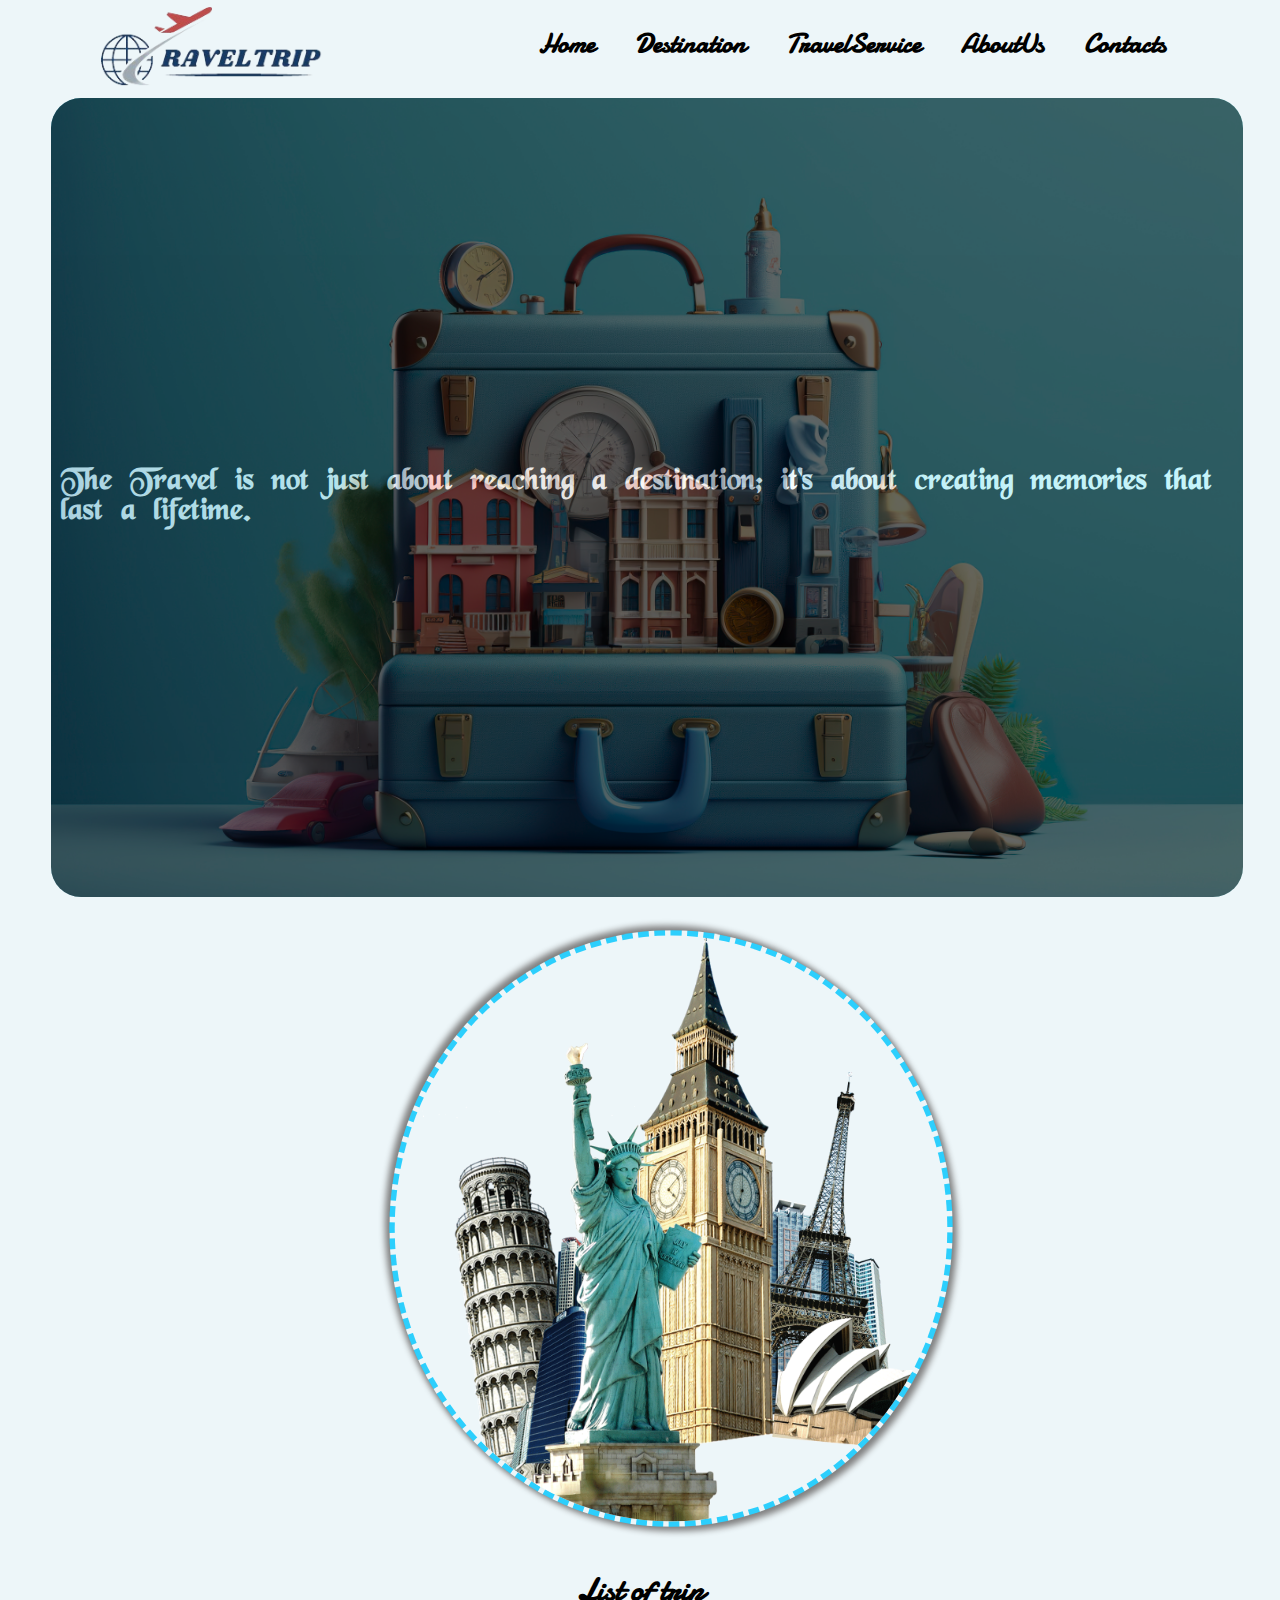
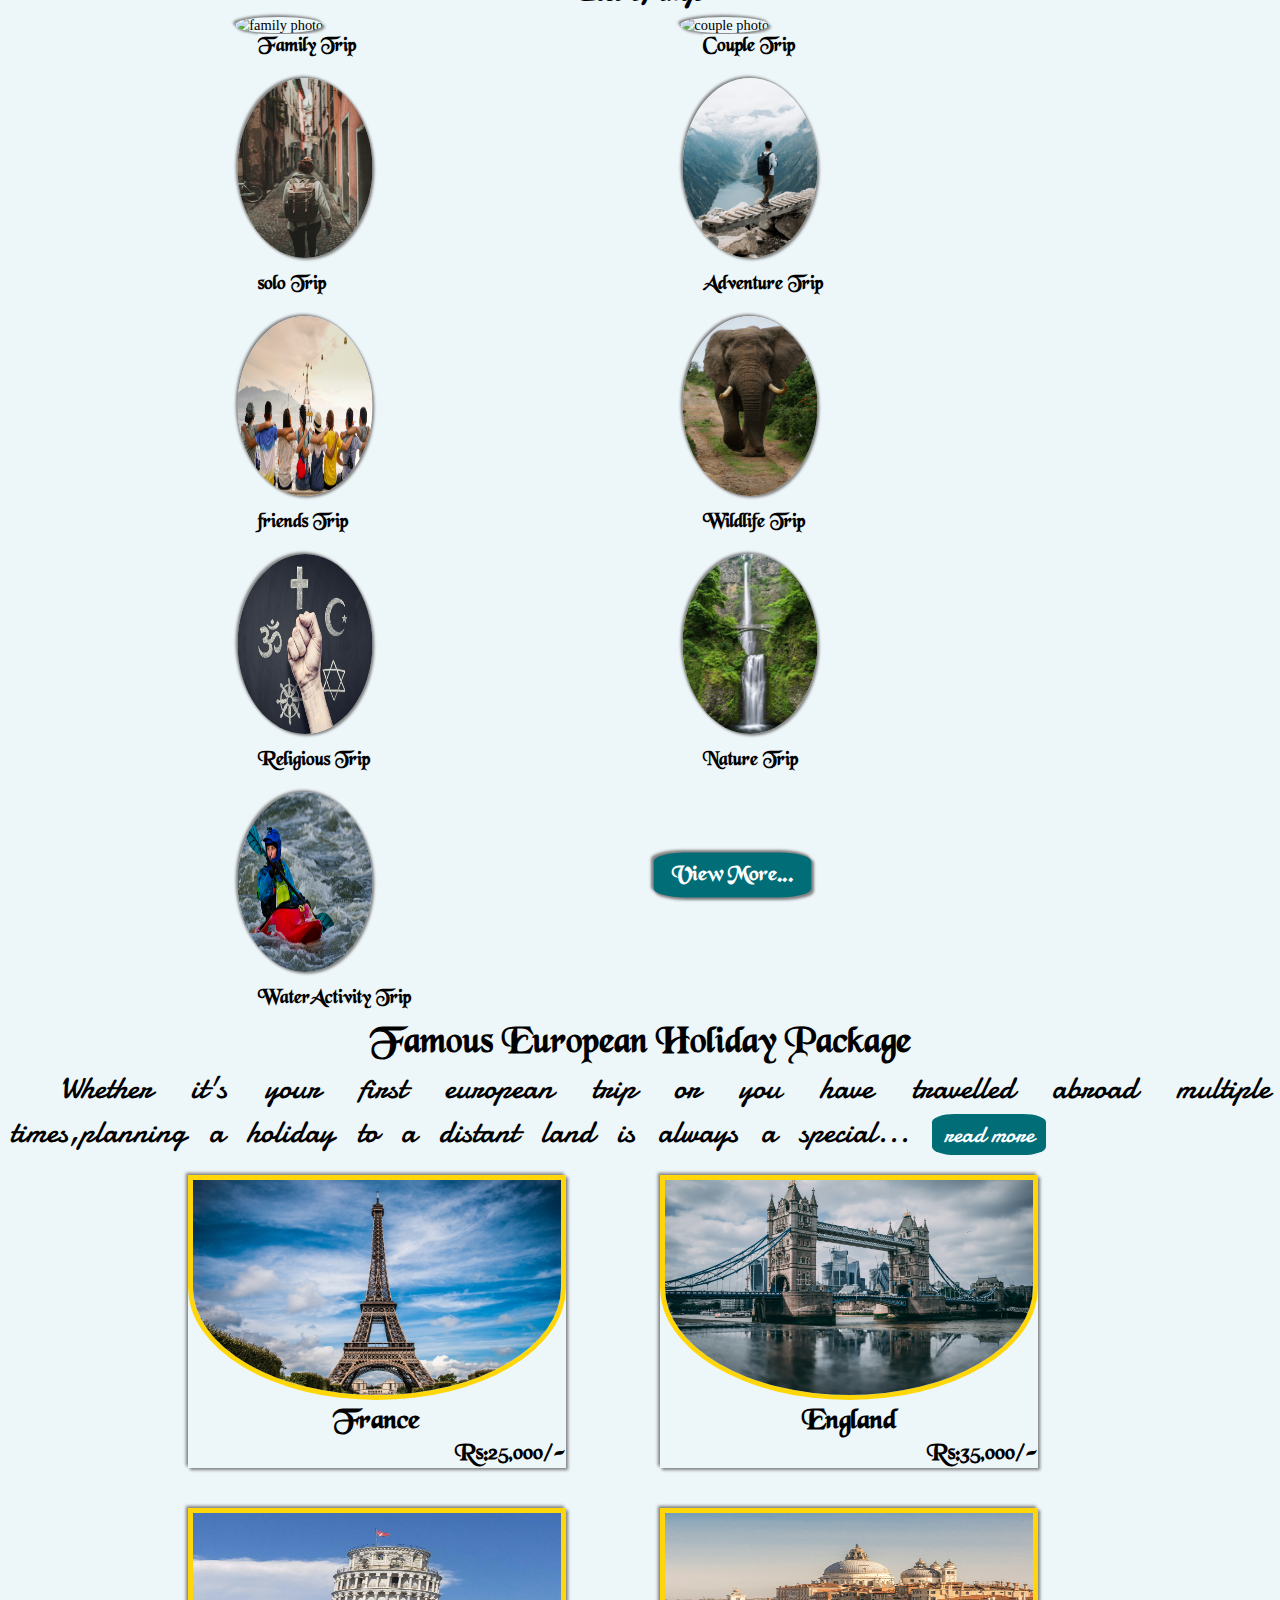
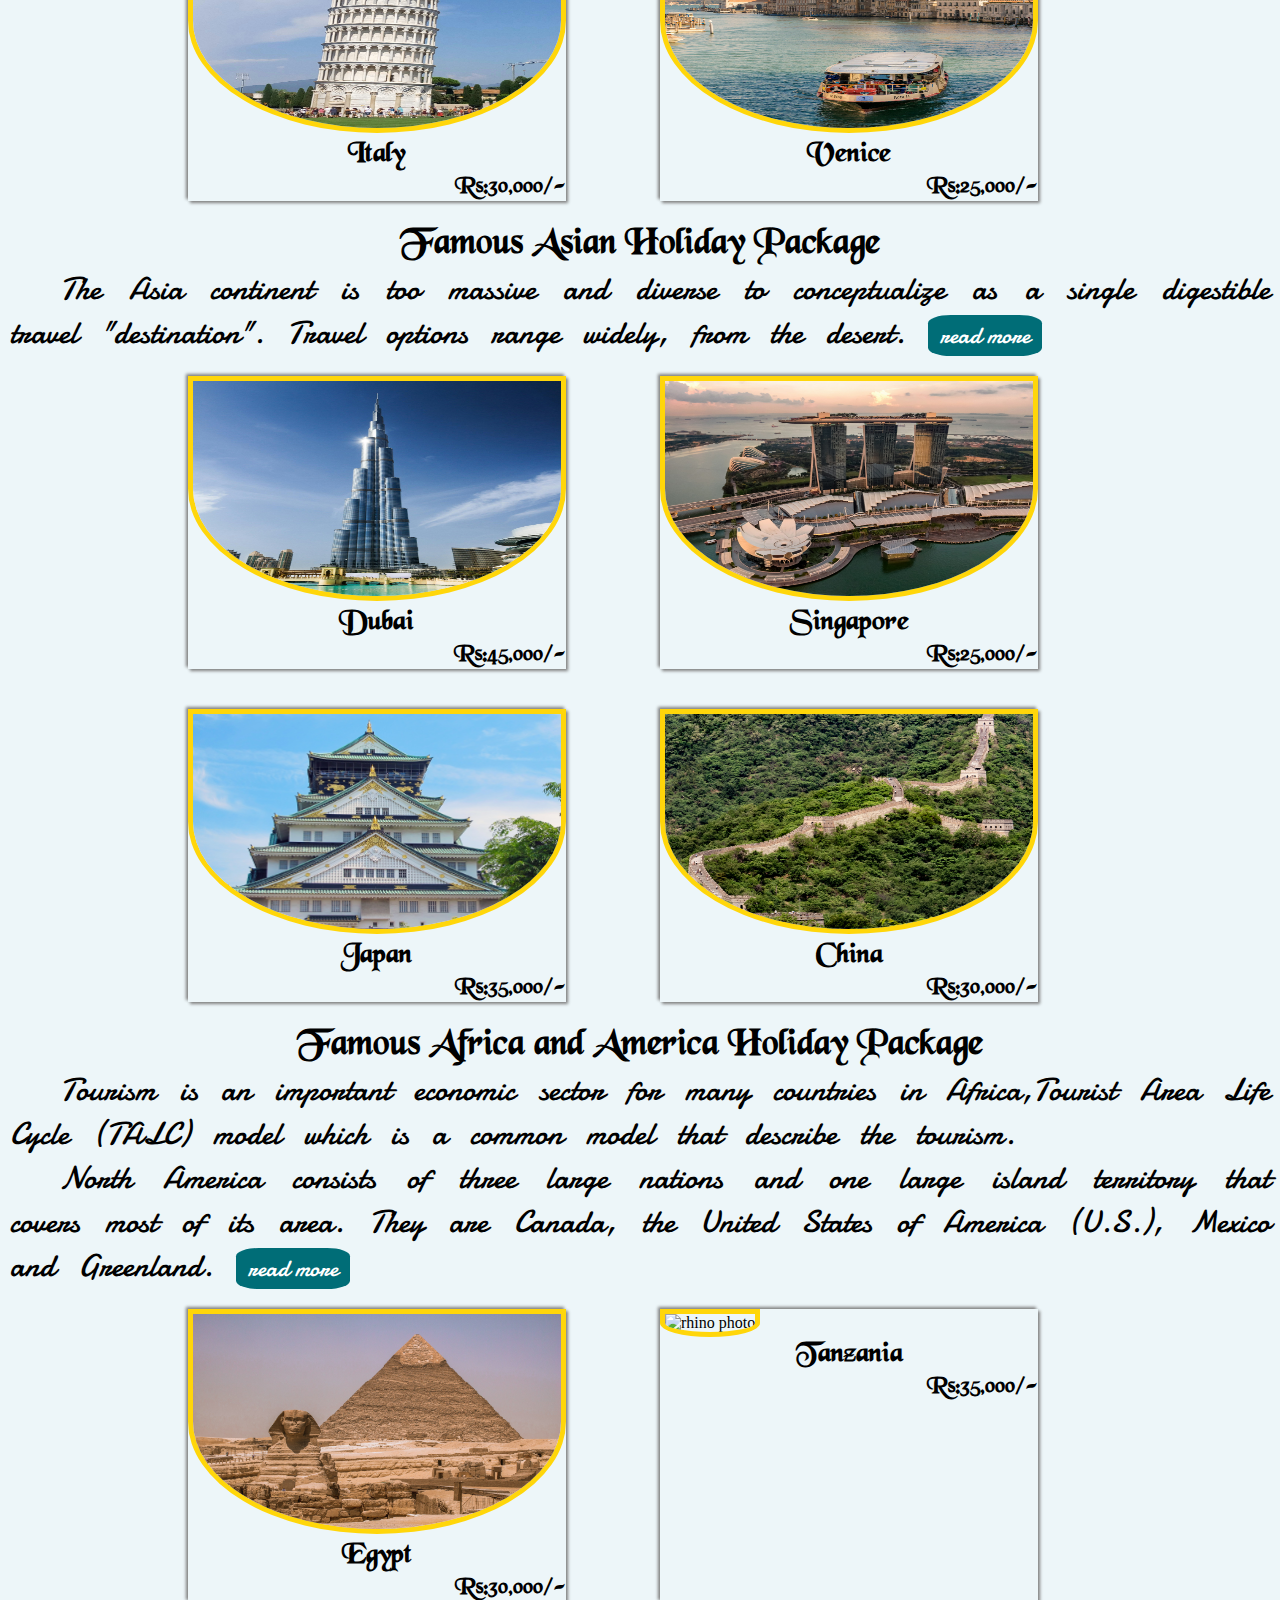
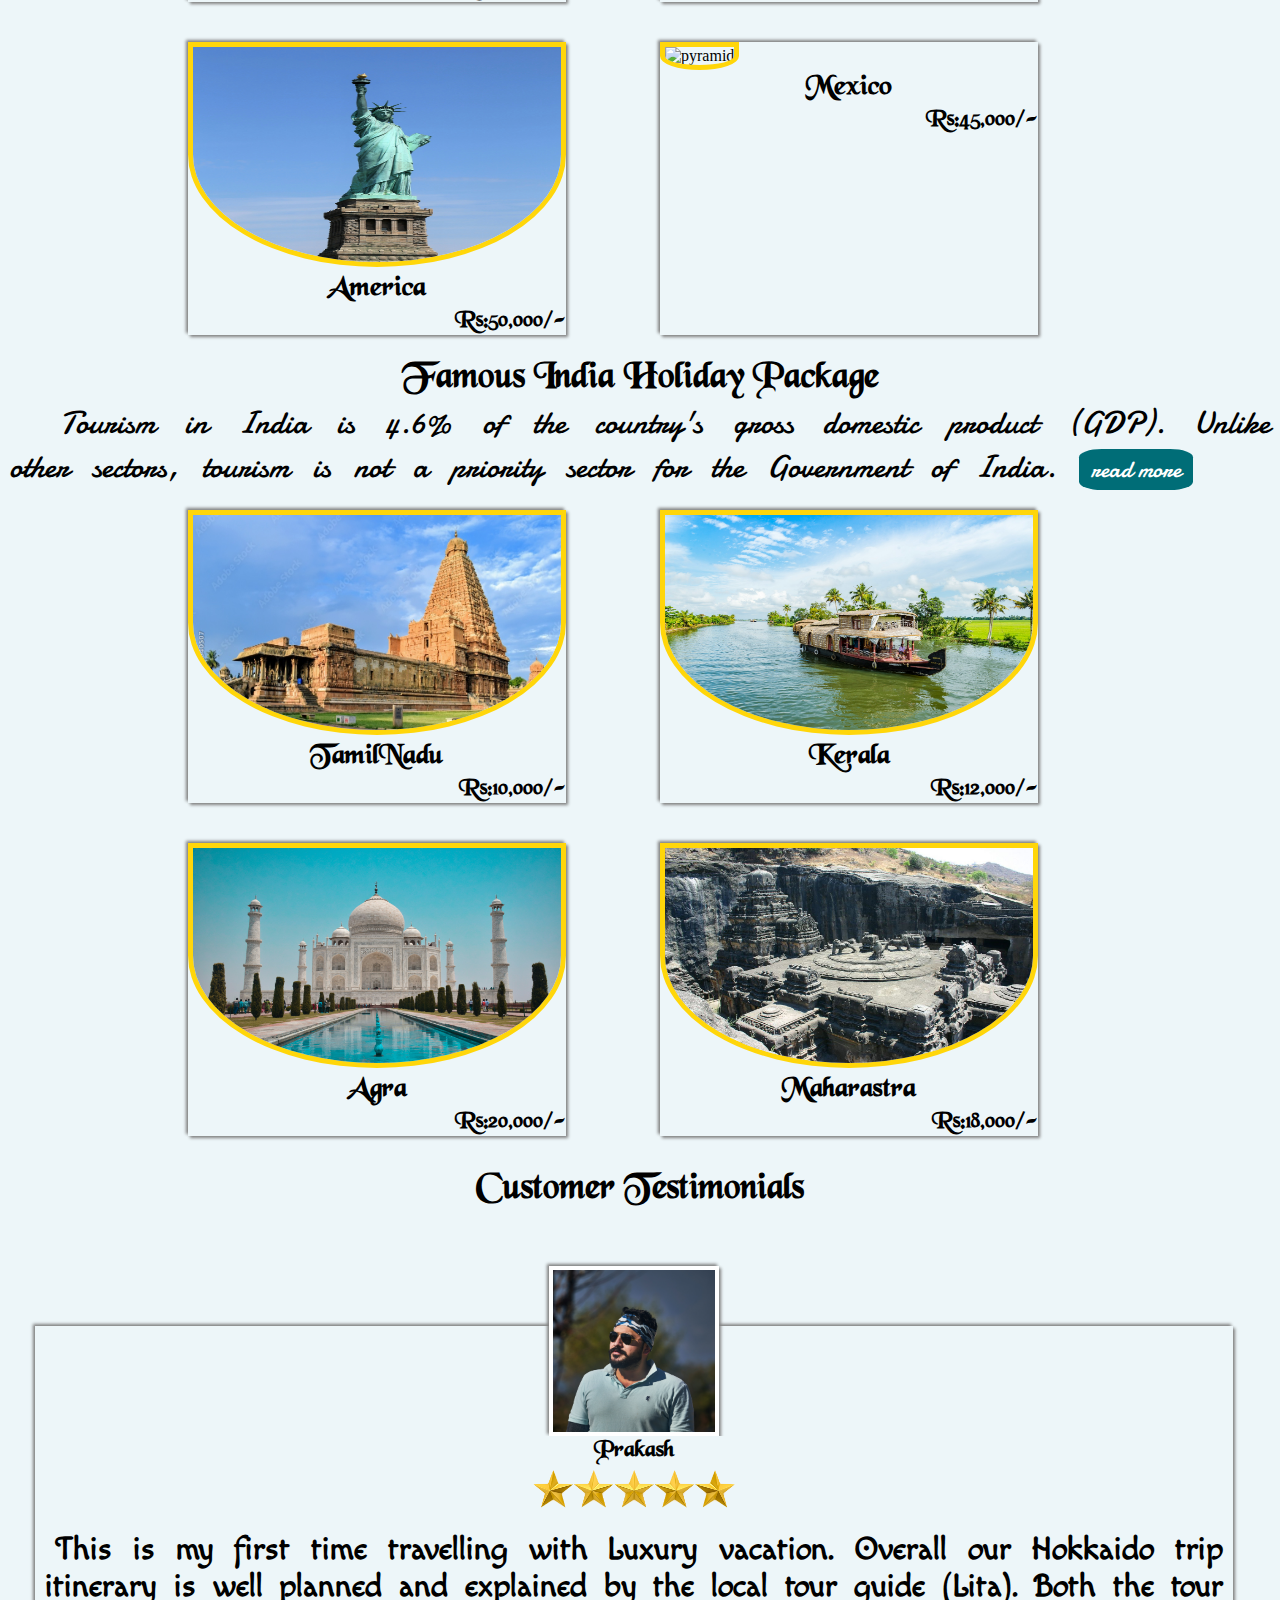
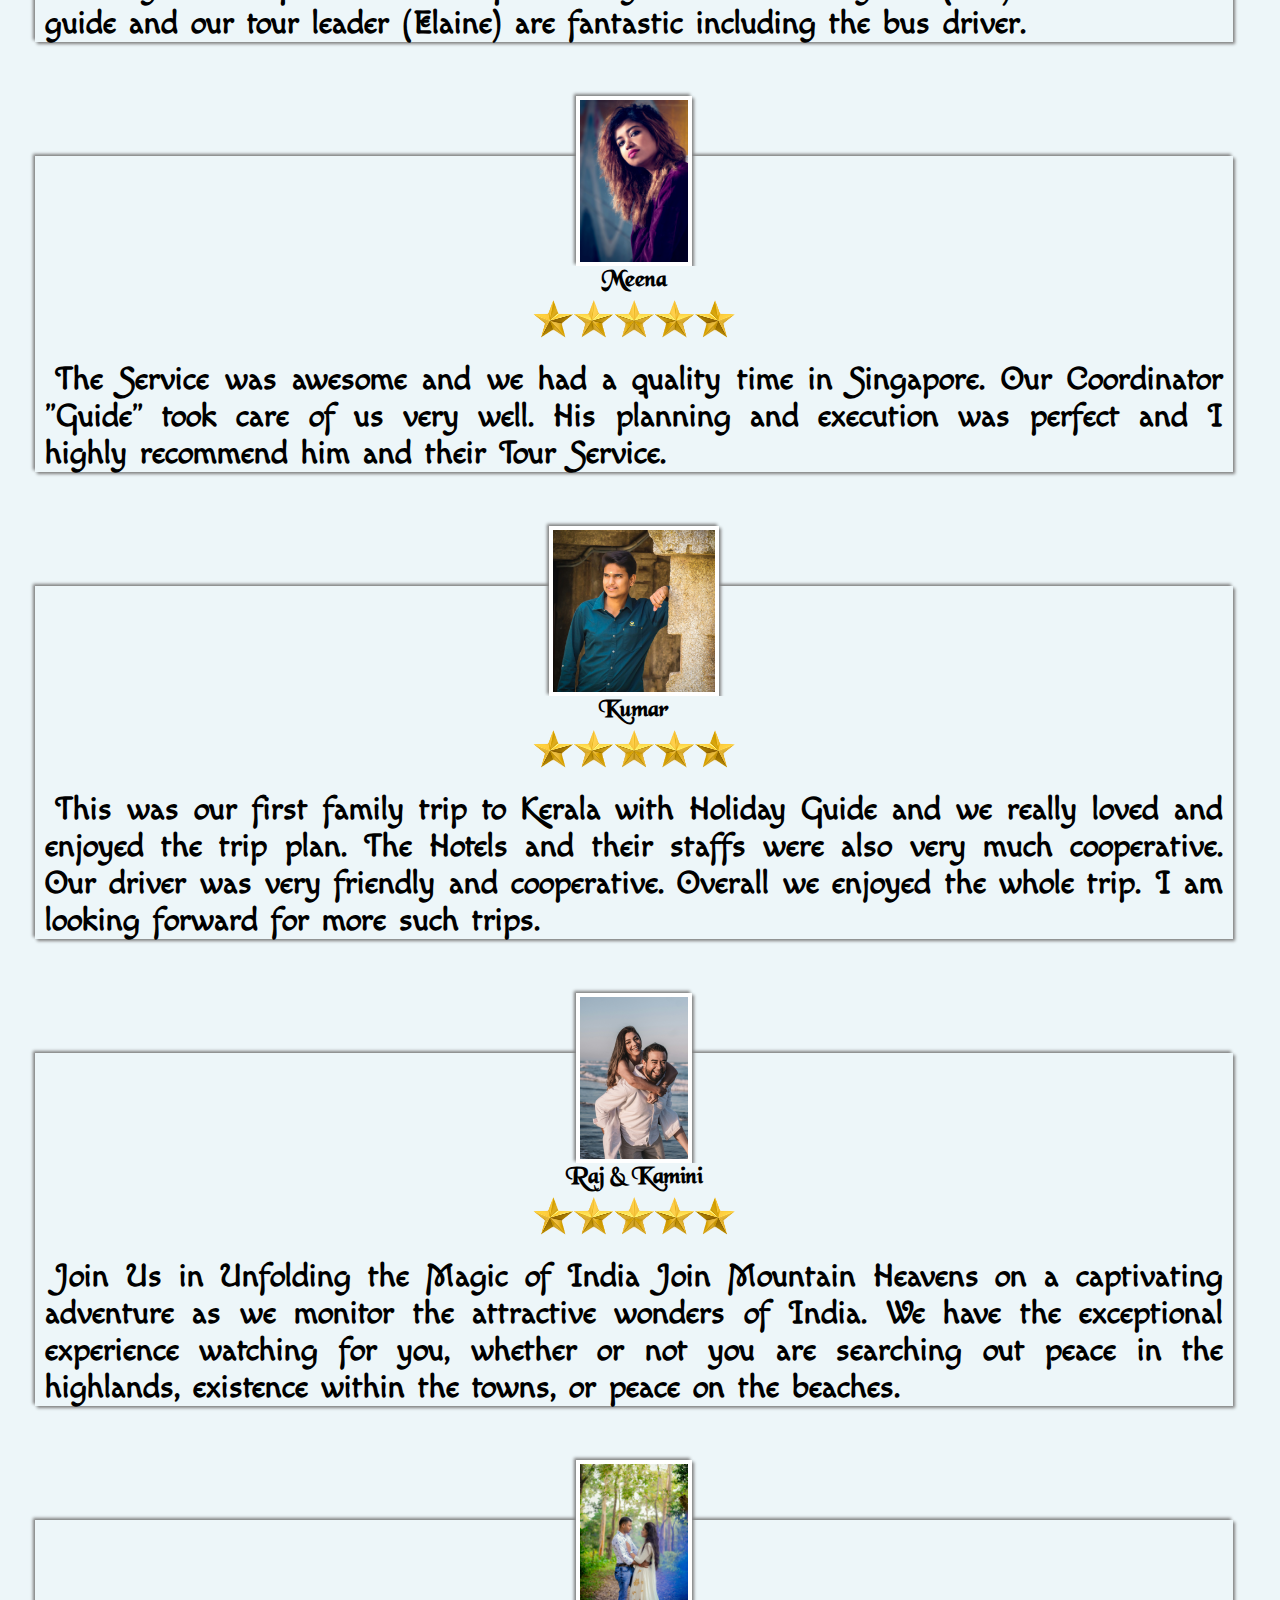
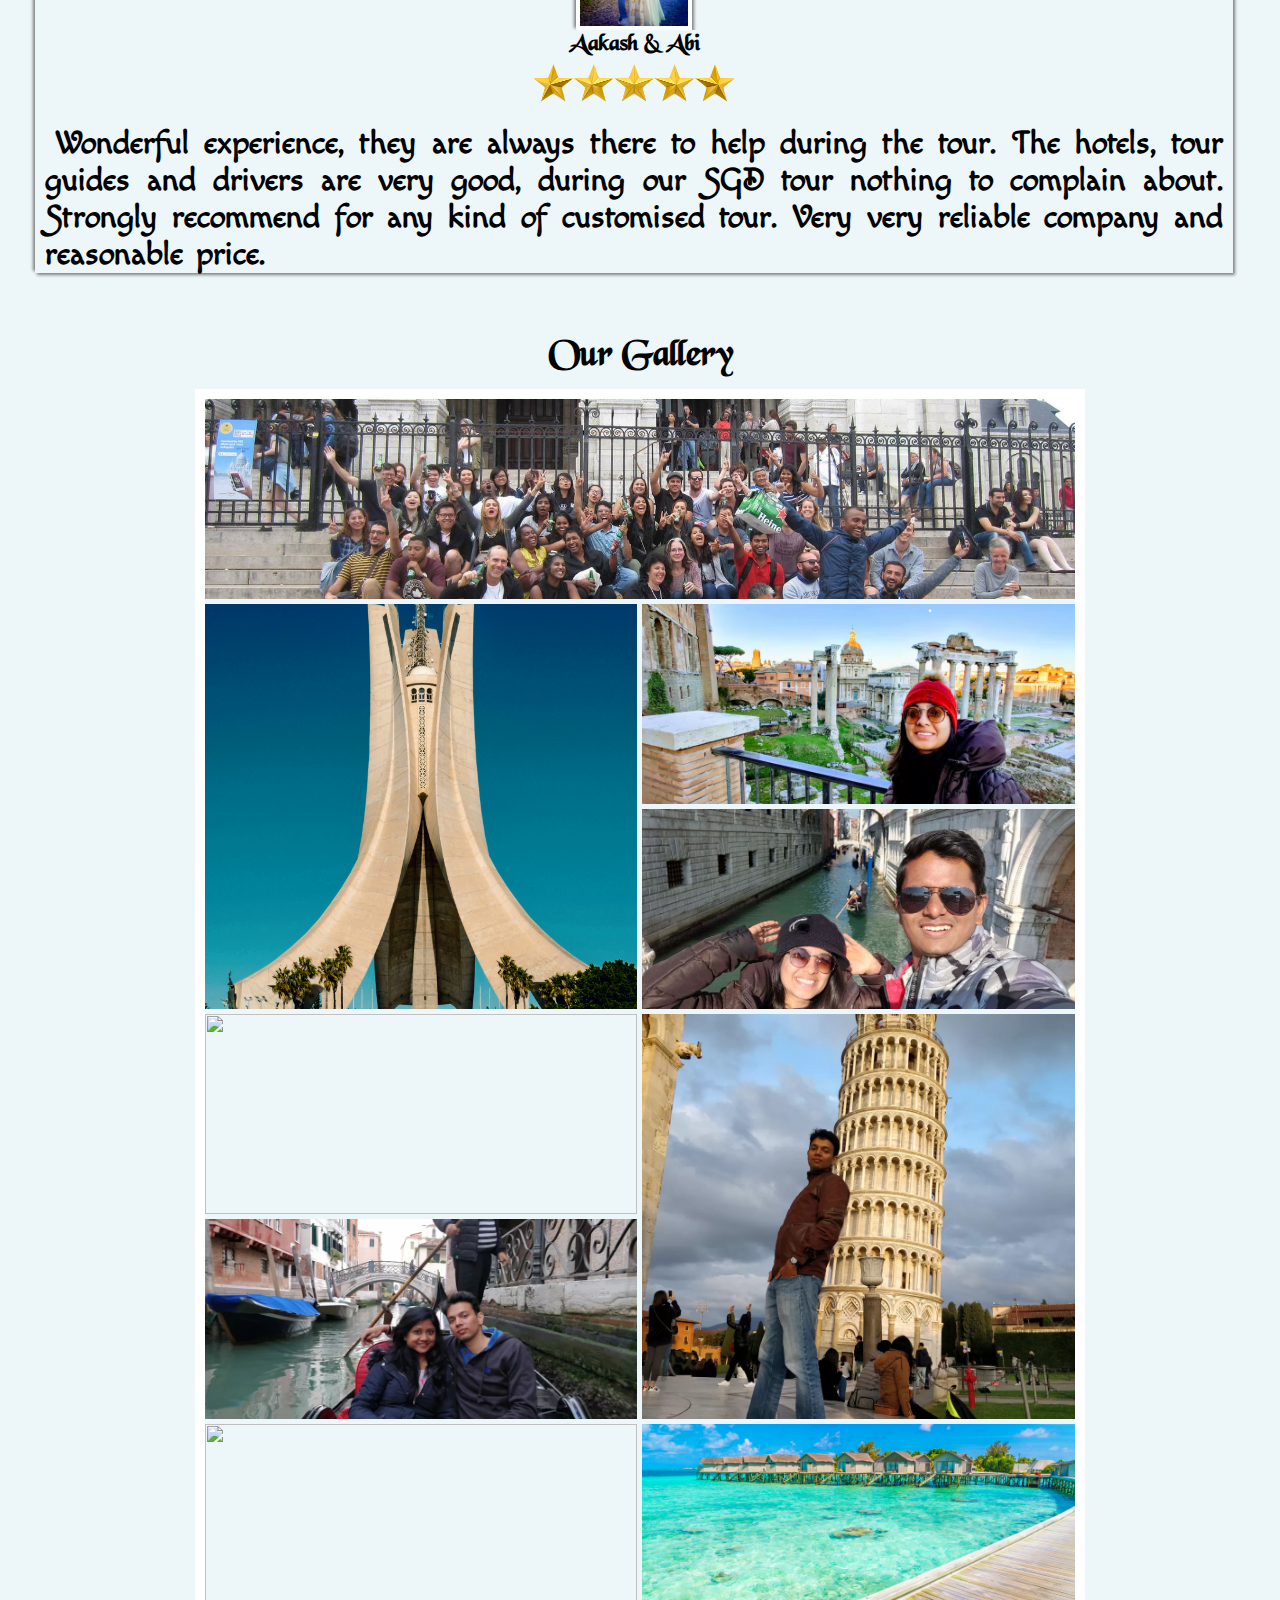
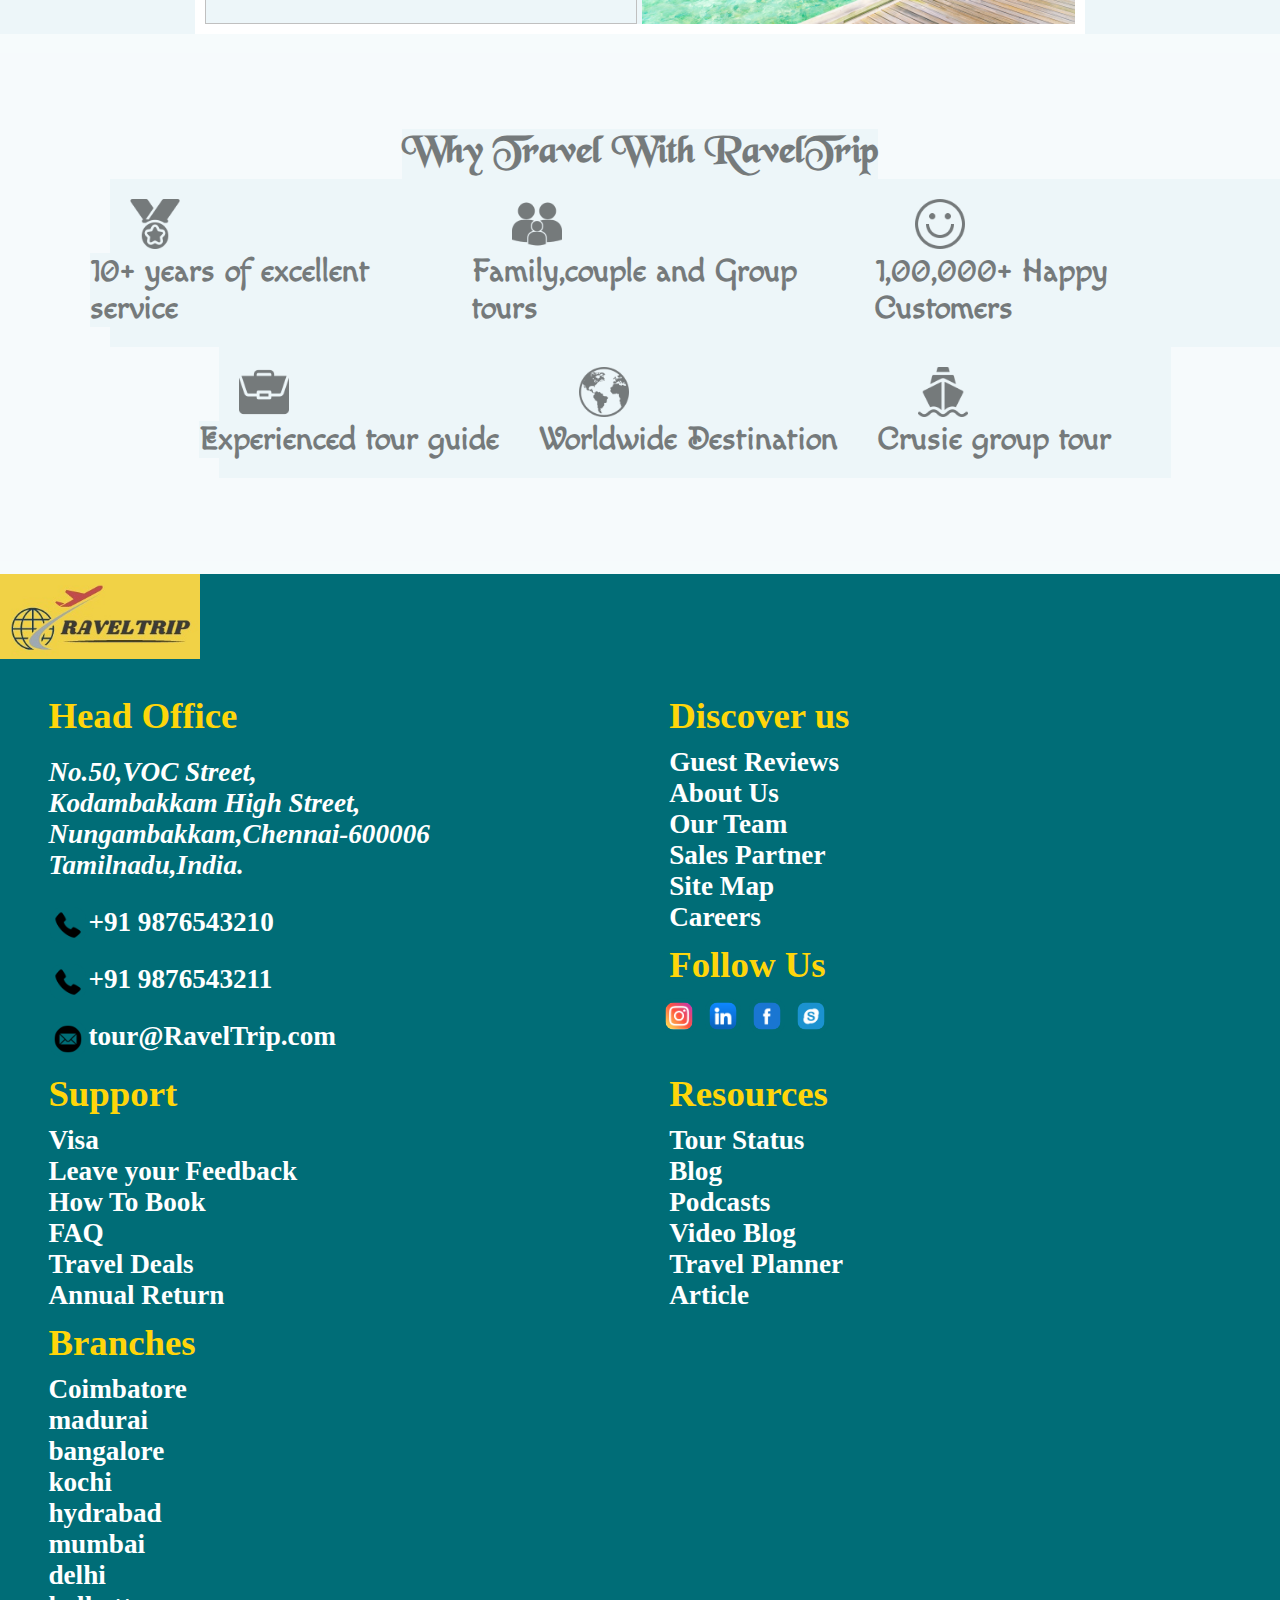
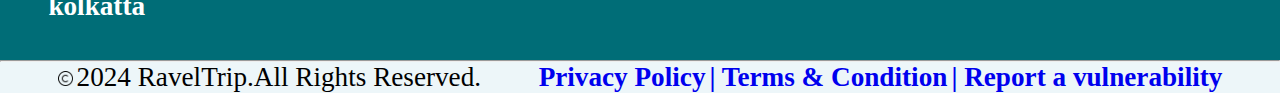
==== commit 41b3d49f: "file changed" ====
--- a/index.html
+++ b/index.html
@@ -15,9 +15,9 @@
                 <ul>
                     <li><a href="home.html" class="nav">Home</a></li>
                     <li><a href="destination.html"  class="nav">Destination</a></li>
-                    <li><a href="travelguide.html"  class="nav">TravelGuide</a></li>
-                    <li><a href="brochures.html"  class="nav">Brochures</a></li>
+                    <li><a href="travelservice.html"  class="nav">TravelService</a></li>
                     <li><a href="aboutus.html"  class="nav">AboutUs</a></li>
+                    <li><a href="contact.html"  class="nav">Contacts</a></li>
                 </ul>
             </nav>
             
--- a/index.css
+++ b/index.css
@@ -514,6 +514,7 @@
     position:relative;
     left:-40px;
 }
+
 footer 
 {
     background-color: #006d77;
@@ -615,7 +616,7 @@
 {
     background-color: #006d77;
 }
-.footer_tag
+.footer_tag,.footer_icon
 {
     background-color: #006d77;
 }
@@ -819,7 +820,7 @@
 
 
 
-@media all and (min-width:750px) and (max-width:1000px)
+@media all and (min-width:750px)
 {
 .banner
 {
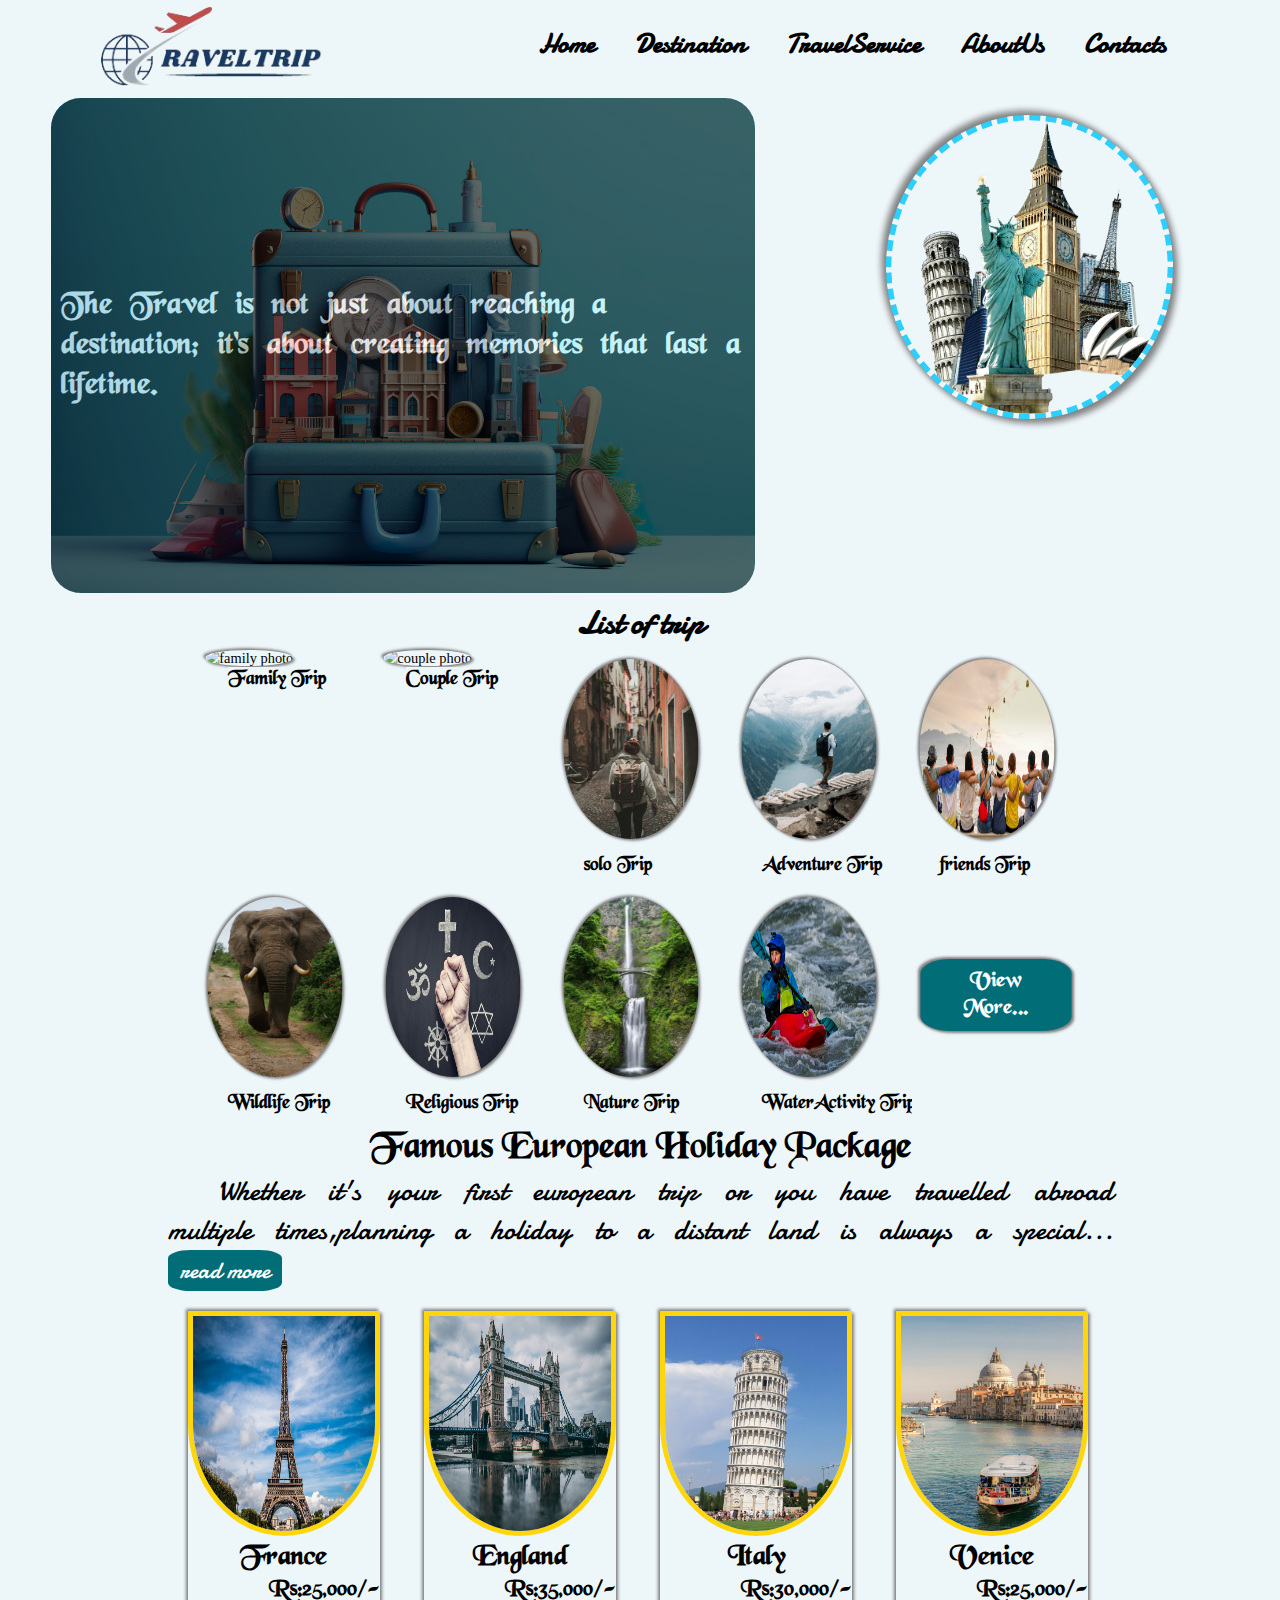
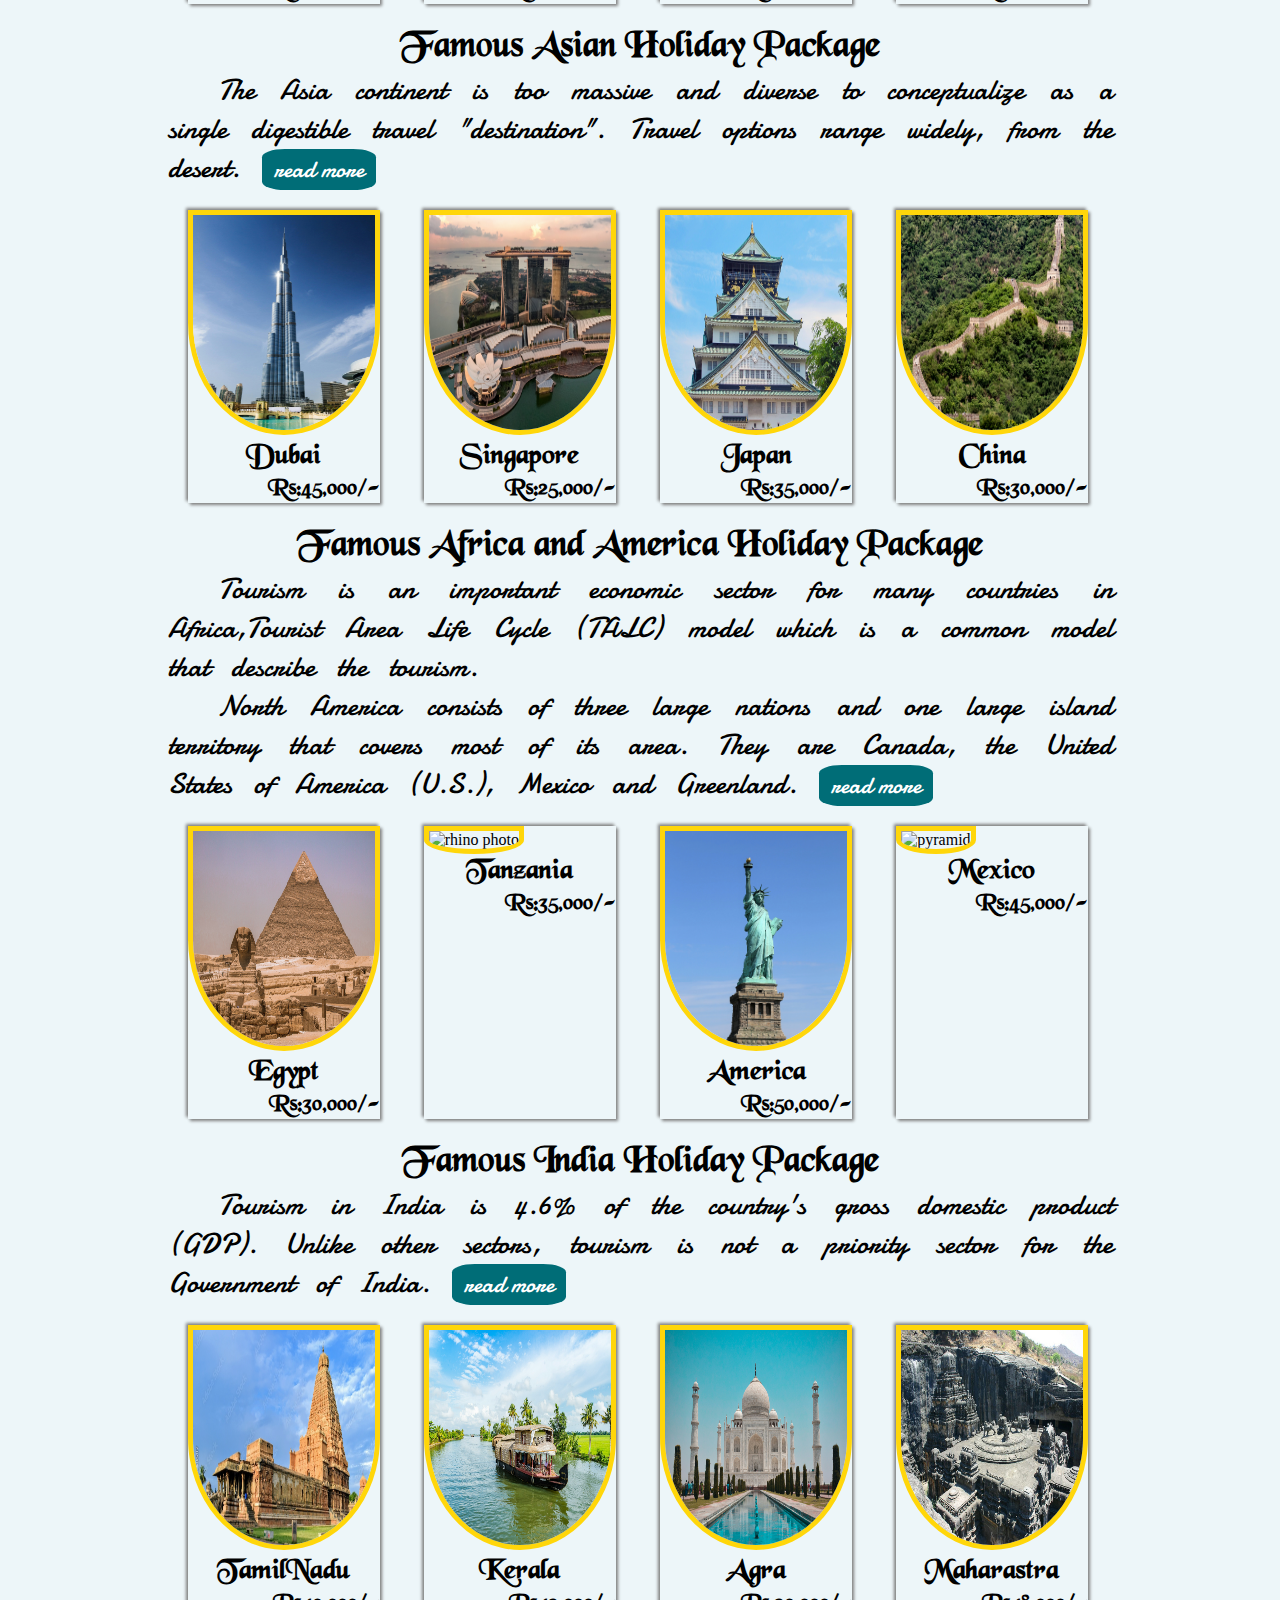
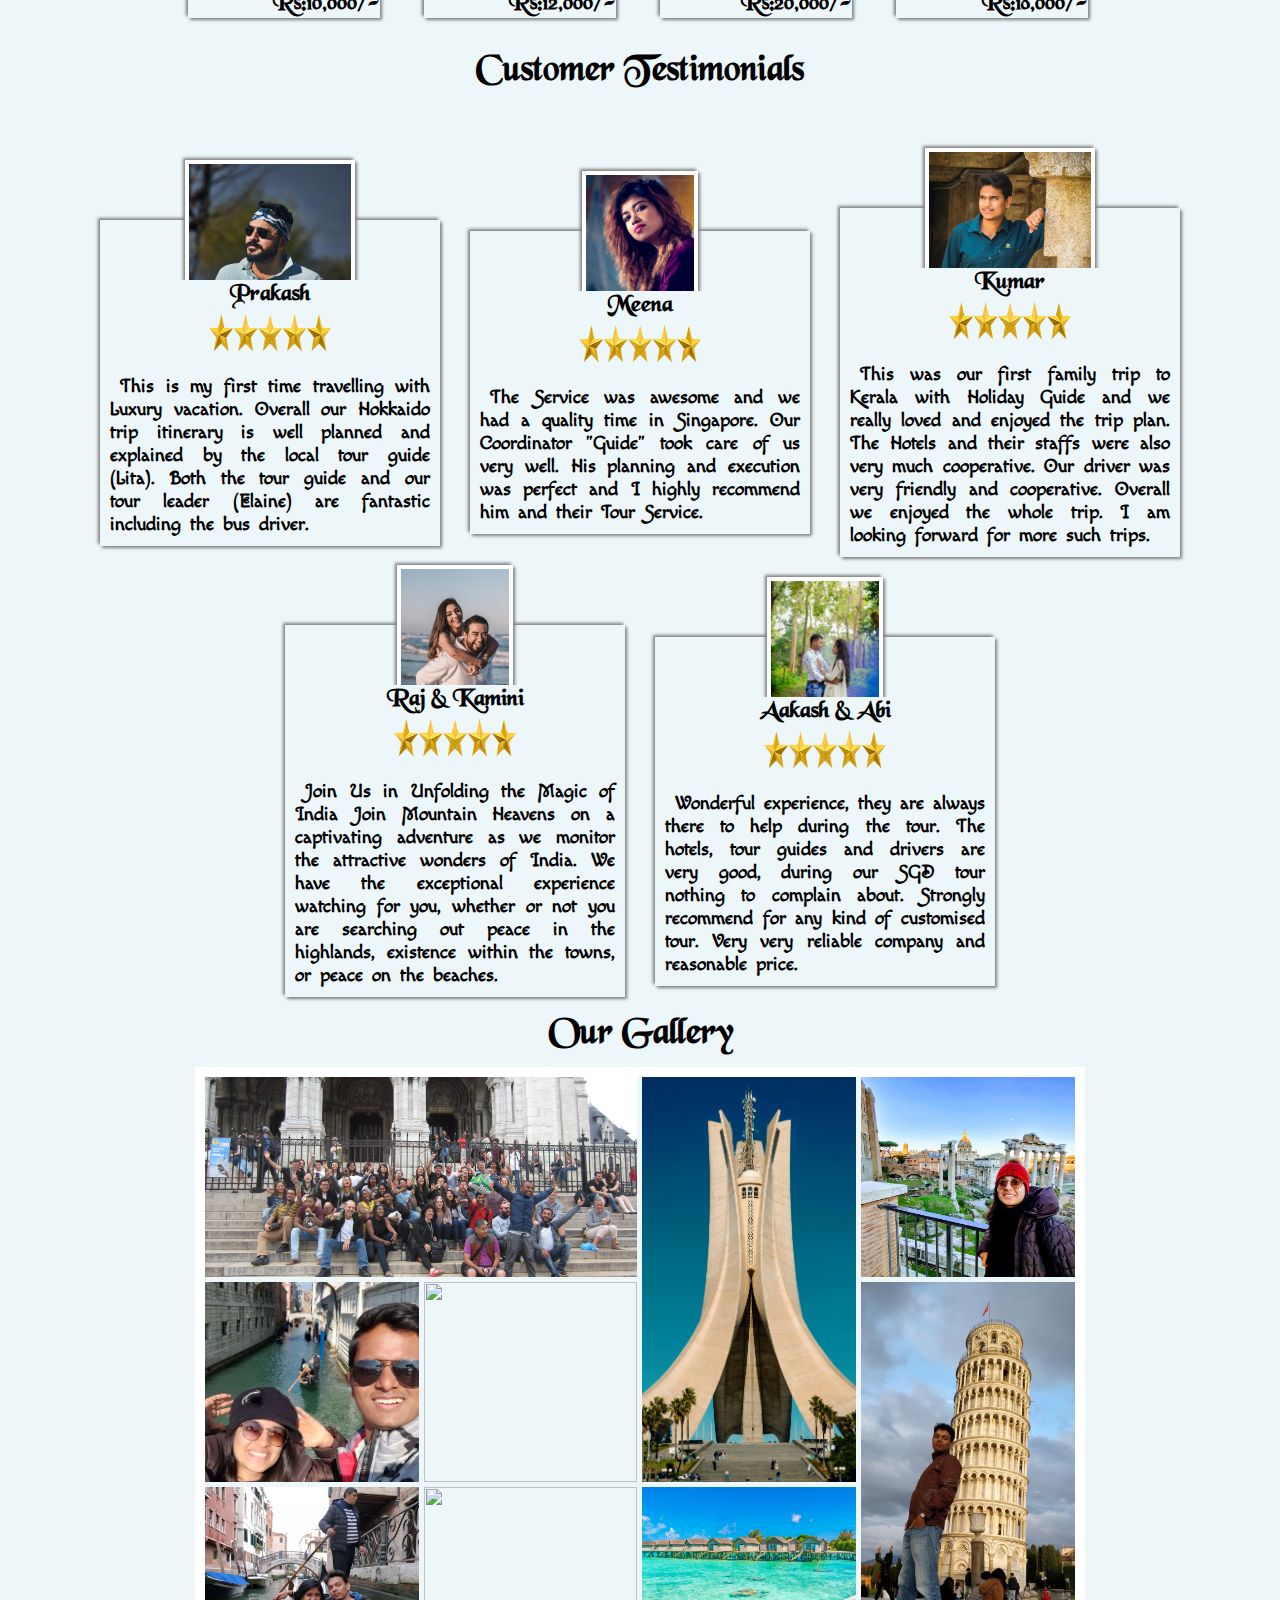
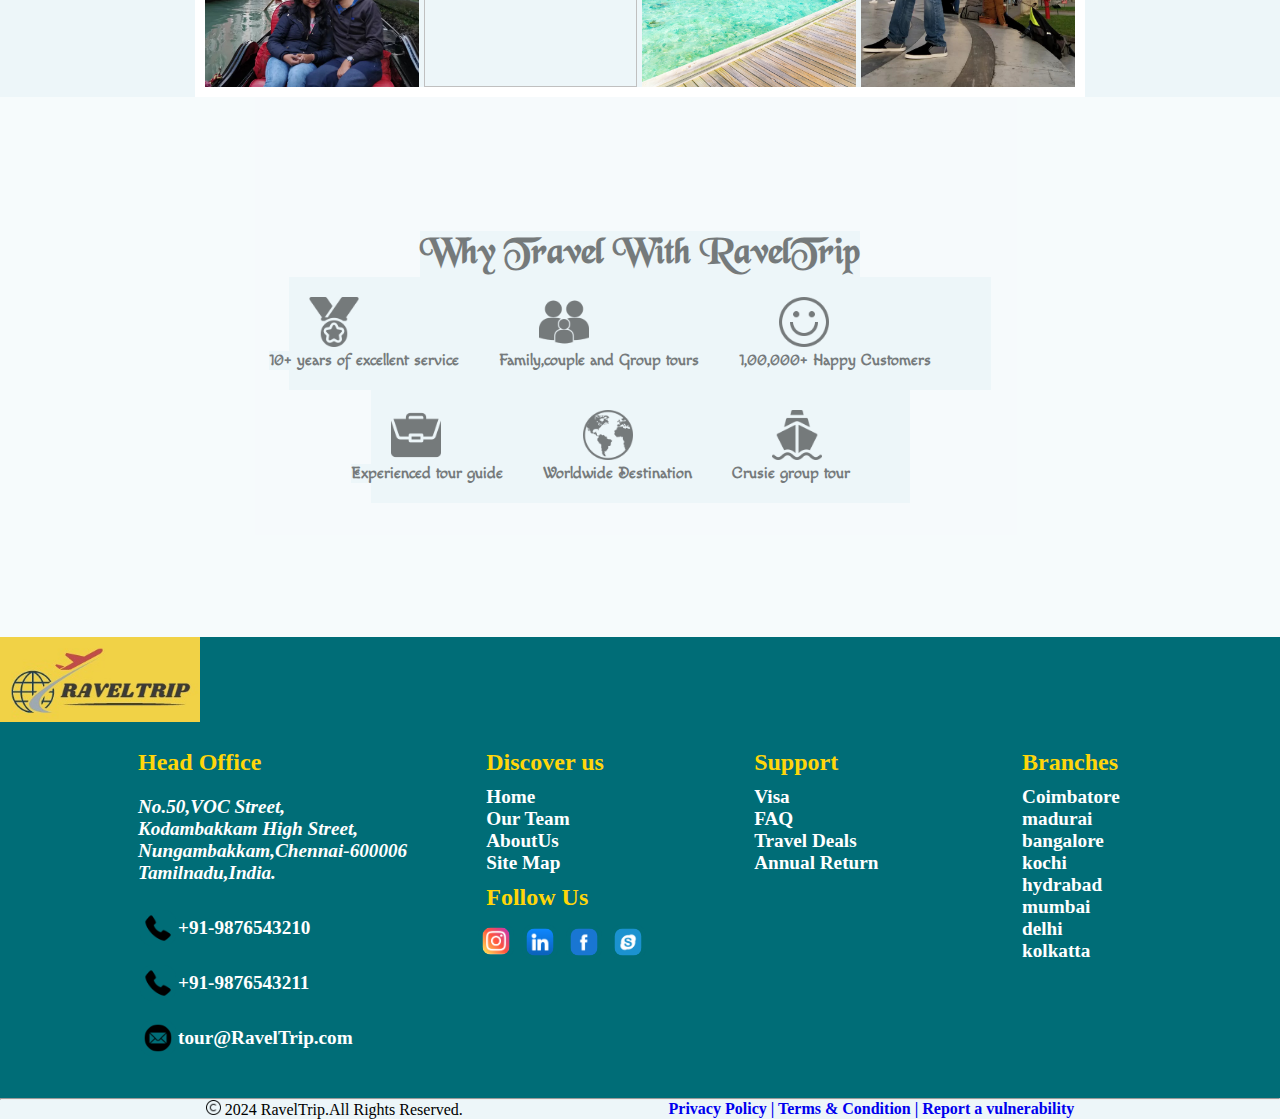
==== commit e12bc30c: "file added" ====
--- a/index.html
+++ b/index.html
@@ -13,11 +13,11 @@
             </div>
             <nav>
                 <ul>
-                    <li><a href="home.html" class="nav">Home</a></li>
+                    <li><a href="index.html" class="nav">Home</a></li>
                     <li><a href="destination.html"  class="nav">Destination</a></li>
                     <li><a href="travelservice.html"  class="nav">TravelService</a></li>
                     <li><a href="aboutus.html"  class="nav">AboutUs</a></li>
-                    <li><a href="contact.html"  class="nav">Contacts</a></li>
+                    <li><a href="contacts.html"  class="nav">Contacts</a></li>
                 </ul>
             </nav>
             
@@ -432,10 +432,10 @@
                     Tamilnadu,India.
                 </address>
                 <p class="footer_tag footer_address">
-                    <img src="./images/images3/phone-call.png" width="28px" class="footer_i1 footer_i2">+91 9876543210
+                    <img src="./images/images3/phone-call.png" width="28px" class="footer_i1 footer_i2">+91-9876543210
                 </p>
                 <p class="footer_tag footer_address">
-                        <img src="./images/images3/phone-call.png" width="28px" class="footer_i1 footer_i2">+91 9876543211
+                        <img src="./images/images3/phone-call.png" width="28px" class="footer_i1 footer_i2">+91-9876543211
                 </p>
                 <p class="footer_tag footer_address">
                     <img src="./images/images3/email.png" width="28px" class="footer_i1 footer_i2">tour@RavelTrip.com
@@ -445,12 +445,11 @@
             <div class="footer_div">
                 <h2  class="footer_head">Discover us</h2>
                 <ol class="footer_ol">
-                    <li><a href="#">Guest Reviews</a></li>
-                    <li><a href="#">About Us</a></li>
+                    
+                    <li><a href="#">Home</a></li>
                     <li><a href="#">Our Team</a></li>
-                    <li><a href="#">Sales Partner</a></li>
+                    <li><a href="#">AboutUs</a></li>
                     <li><a href="#">Site Map</a></li>
-                    <li><a href="#">Careers</a></li>
                 </ol>
                 <div class="footer_icon">
                     <h2 class="footer_head">Follow Us</h2>
@@ -467,25 +466,13 @@
                 <h2 class="footer_head">Support</h2>
                 <ol class="footer_ol">
                     <li><a href="#">Visa</a></li>
-                    <li><a href="#">Leave your Feedback</a></li>
-                    <li><a href="#">How To Book</a></li>
                     <li><a href="#">FAQ</a></li>
                     <li><a href="#">Travel Deals</a></li>
                     <li><a href="#">Annual Return</a></li>
                 </ol>
             </div>
 
-            <div class="footer_div">
-                <h2 class="footer_head">Resources</h2>
-                <ol class="footer_ol">
-                    <li><a href="#">Tour Status</a></li>
-                    <li><a href="#">Blog</a></li>
-                    <li><a href="#">Podcasts</a></li>
-                    <li><a href="#">Video Blog</a></li>
-                    <li><a href="#">Travel Planner</a></li>
-                    <li><a href="#">Article</a></li>
-                </ol>
-            </div>
+            
             <div class="footer_div">
                 <h2 class="footer_head">Branches</h2>
                 <ol class="footer_ol">
--- a/index.css
+++ b/index.css
@@ -533,11 +533,11 @@
 .footer_common
 {
     display:grid;
-    grid-template-columns: 1.3fr 1fr 1fr 1fr 1fr;
+    grid-template-columns: 1.3fr 1fr 1fr 1fr;
     background-color: #006d77;
     width:auto;
     height:100%;
-    padding:8% 0px 3% 3%;
+    padding:8% 0px 3% 10%;
     
     margin:auto;
 }
@@ -820,7 +820,7 @@
 
 
 
-@media all and (min-width:750px)
+@media all and (min-width:750px) and (max-width:1000px)
 {
 .banner
 {
@@ -951,6 +951,7 @@
     display: grid;
     grid-template-columns: 1fr 1fr;
     padding-top: 110px;
+
 }
 .footer_head
 {
--- a/nav.css
+++ b/nav.css
@@ -6,6 +6,21 @@
     font-family: arabella;
     src: url(./fonts/arabella/Arabella.ttf);
 }
+.head
+{
+    display:flex;
+    justify-content:space-around;
+    position:relative;
+    
+    
+}
+.logo
+{
+    height:94px;
+   cursor:pointer;
+  
+}
+
 ul
 {
     list-style-type:none;
@@ -19,6 +34,7 @@
 {
     /* background-color: aqua; */
     margin:15px 0px;
+    
 }
 ul>li>.nav
 {
@@ -60,6 +76,7 @@
     box-shadow: 2px 2px 3px grey,-2px -2px 3px grey;
     
 }
+
 
 
 
@@ -113,14 +130,12 @@
     /* justify-content:center;
     align-items:center; 
     */
-    box-sizing: border-box;
+     box-sizing: border-box; 
     
     
     
 }
 }
-
-
 
 @media all and (min-width:750px) and (max-width:1000px)
 {
@@ -168,13 +183,3 @@
 }
 }  
 
-
-
-
-
-
-
-
-
-
-
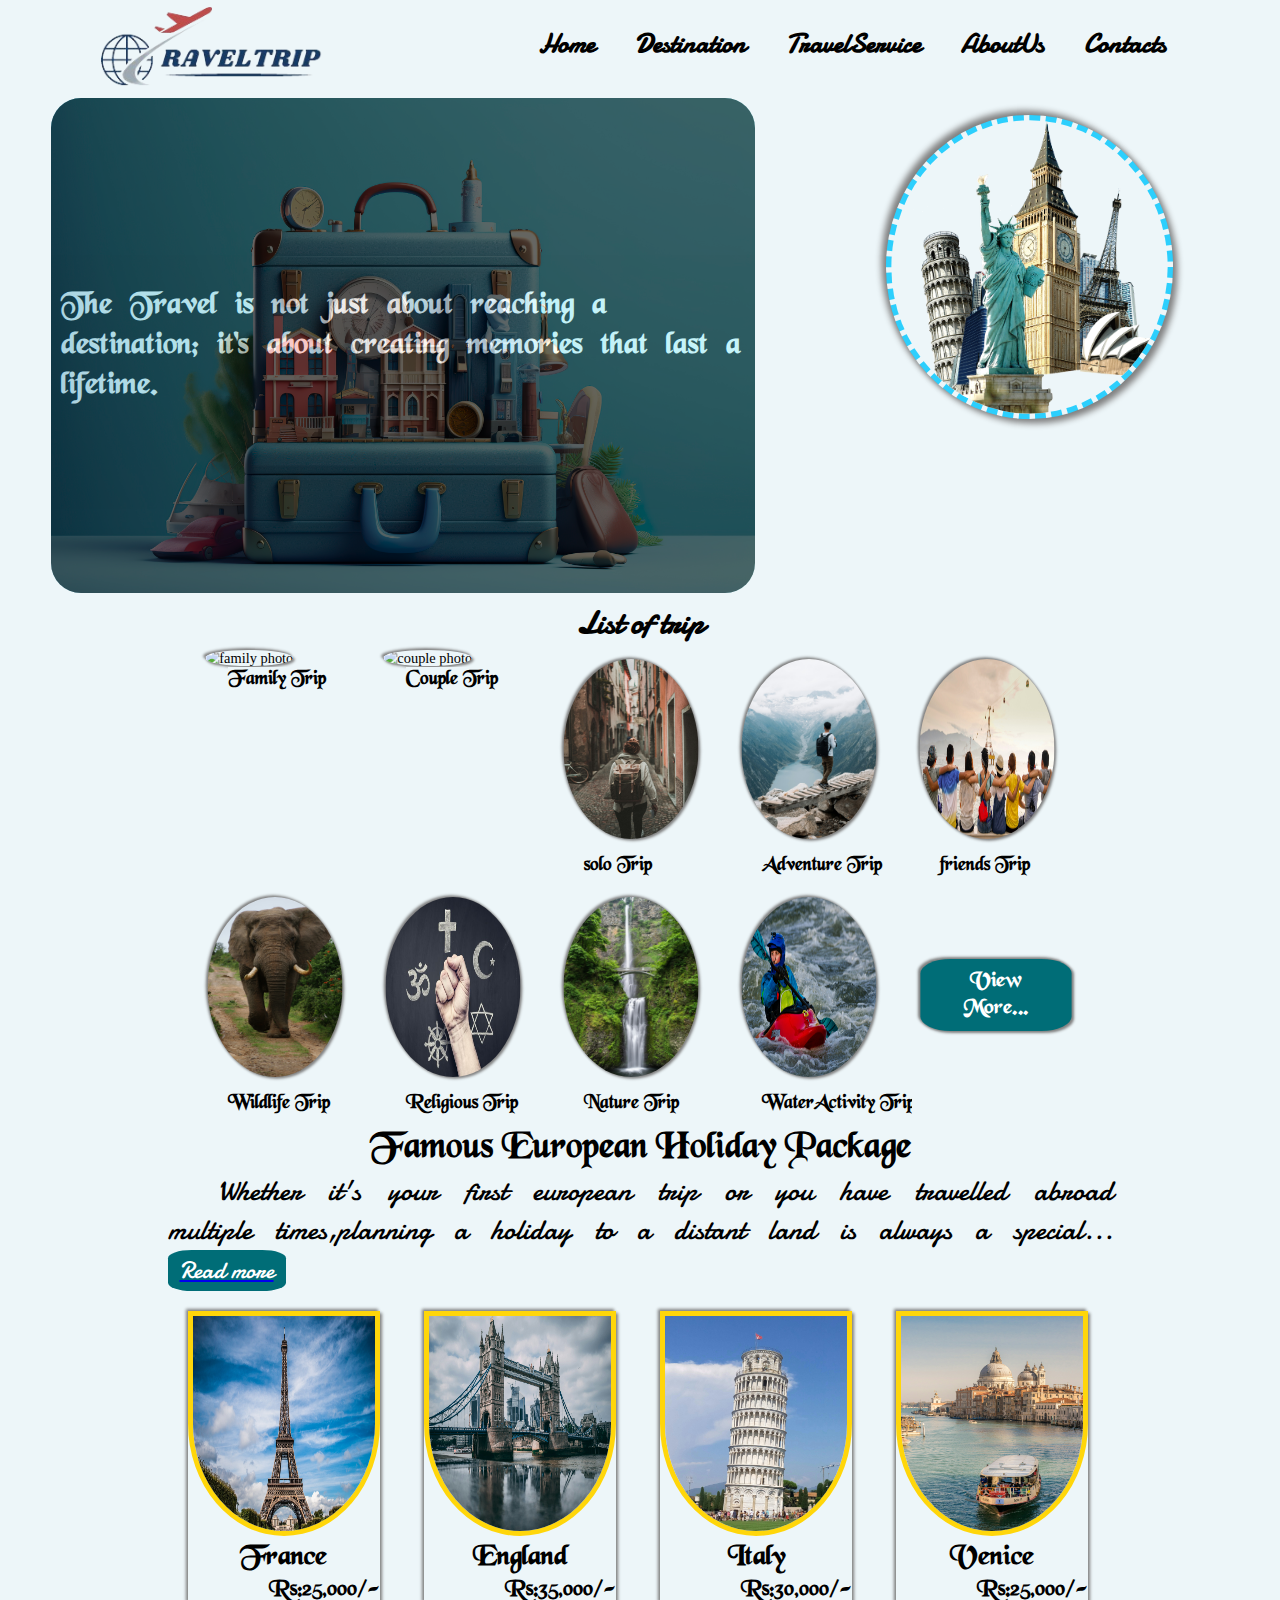
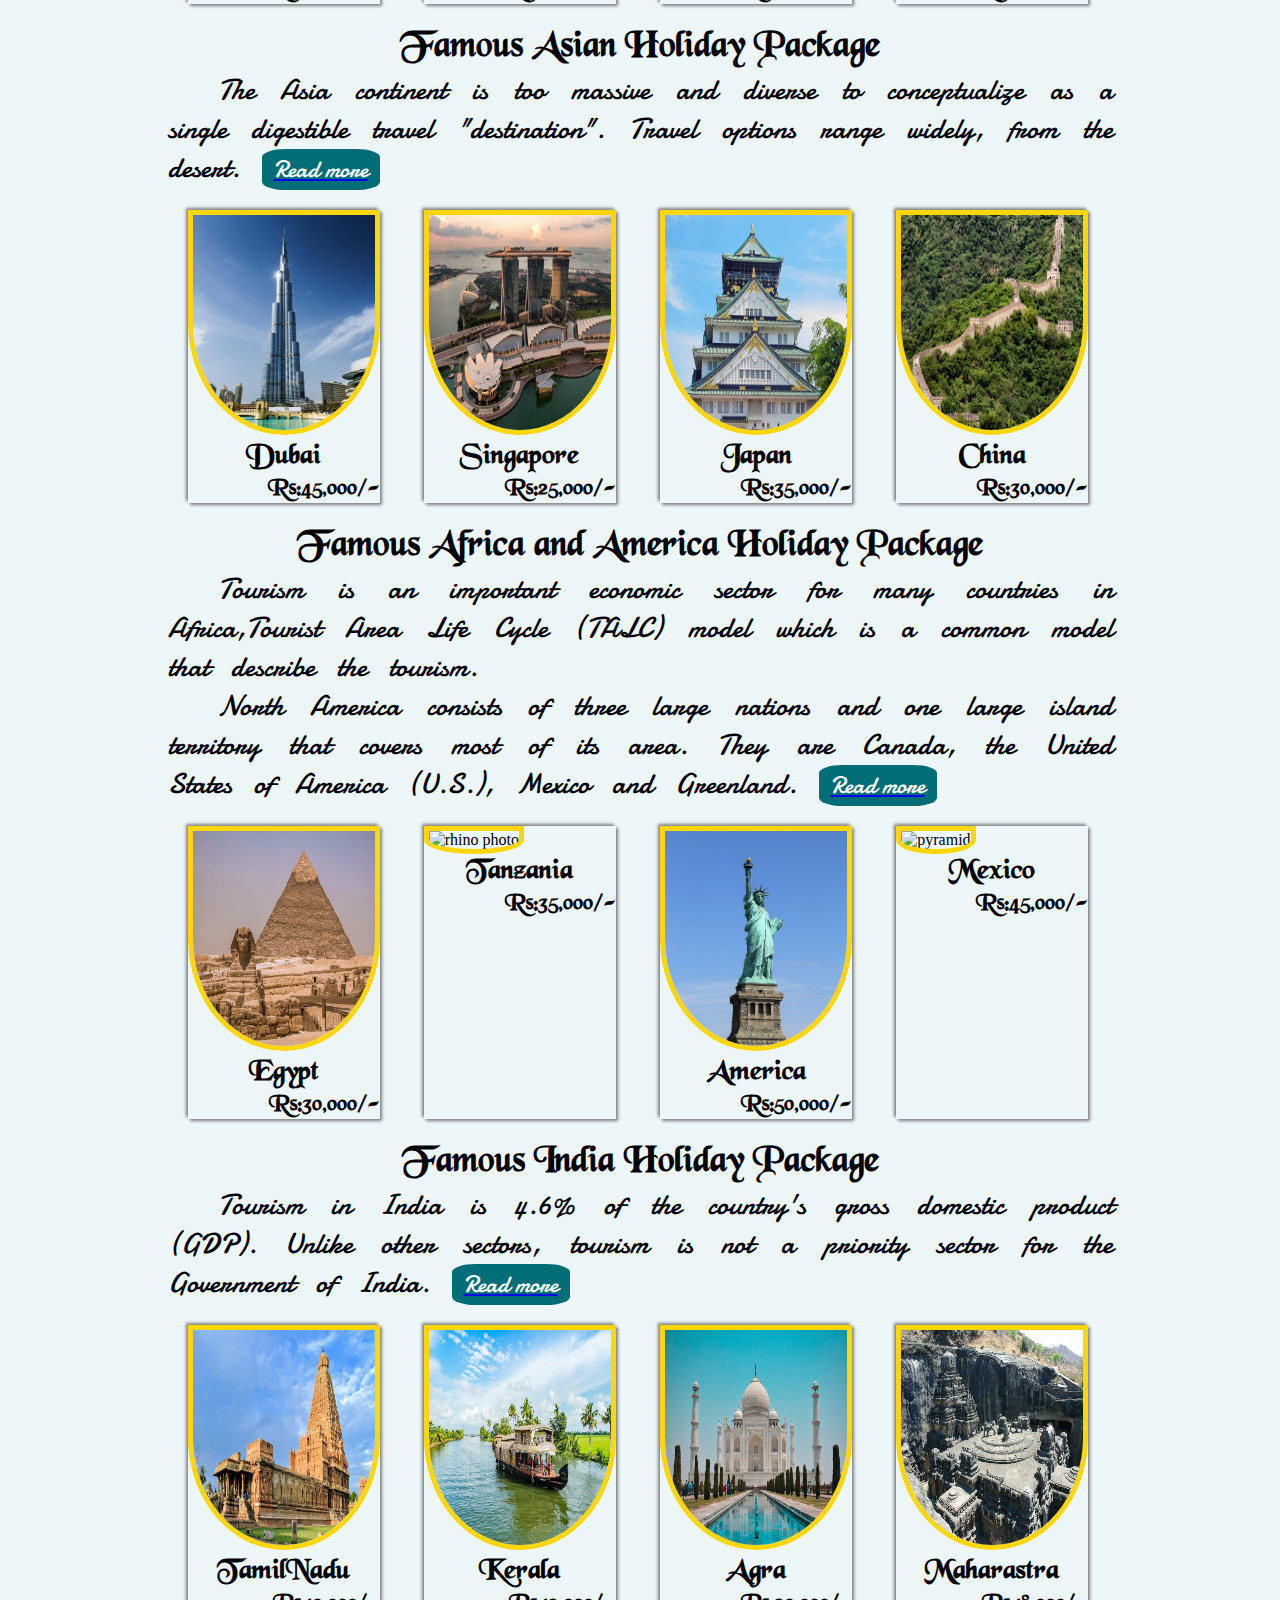
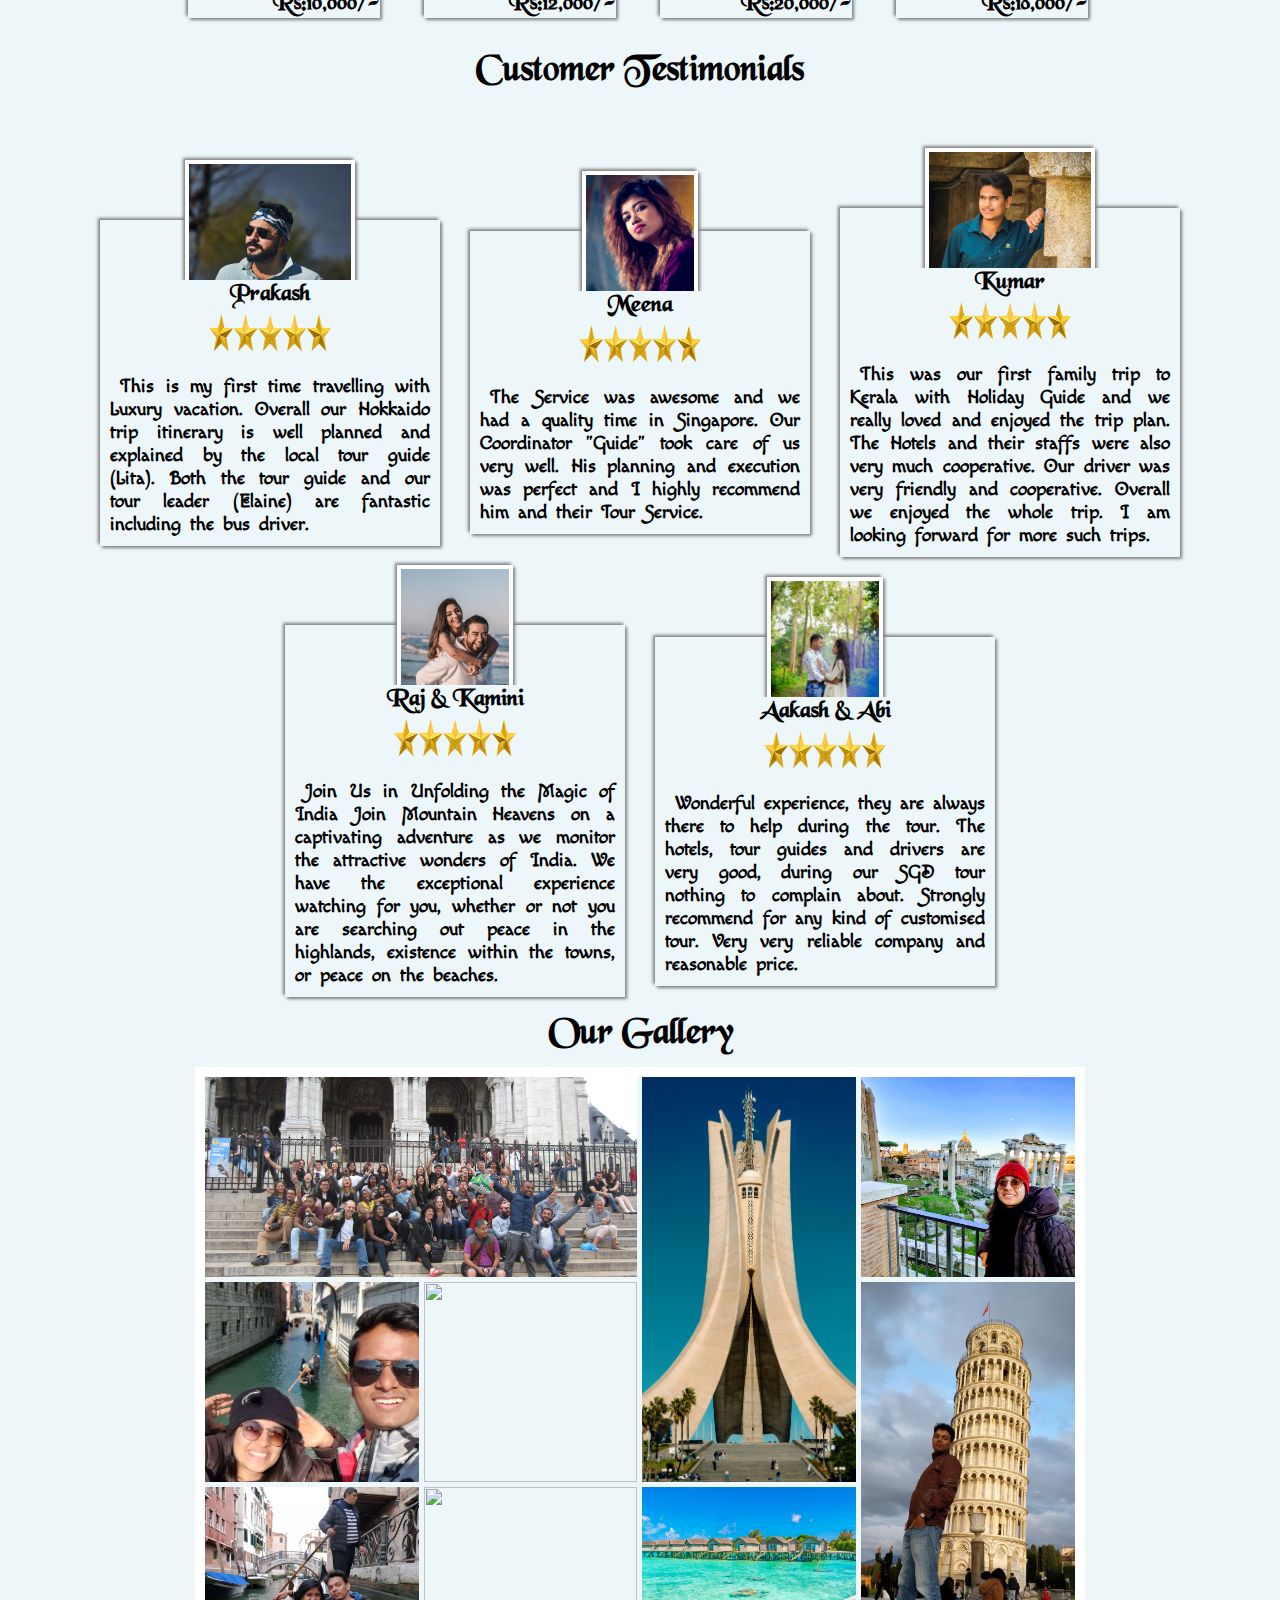
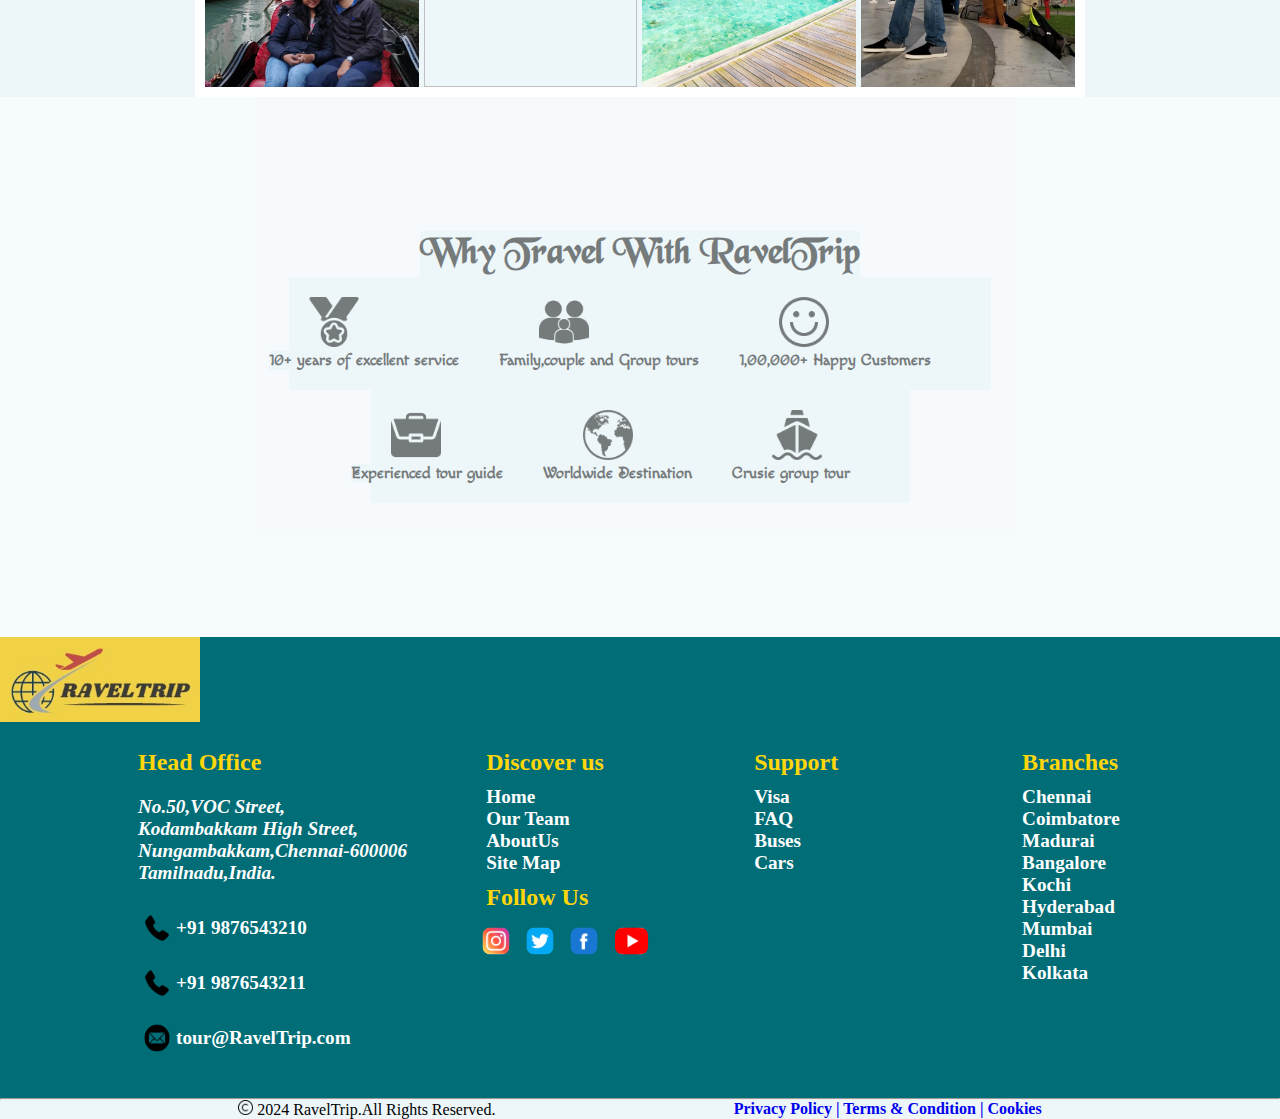
==== commit f8edb9f0: "file changed" ====
--- a/index.html
+++ b/index.html
@@ -6,7 +6,7 @@
     <link rel="stylesheet" href="nav.css">
 </head>
 <body>
-    <section class="first_section">
+    <section class="first_section" id="home">
         <header class="head">
             <div class="logo_head">
             <img src="./images/logo2.png" class="logo">
@@ -92,7 +92,7 @@
         <aside>
             <h1 class="holiday_head1">Famous European Holiday Package</h1>
            <p class="holiday_para">Whether it's your first european trip or you have travelled abroad multiple times,planning a holiday to a distant land is always a special...
-            <button class="holiday_button">read more</button>
+            <a href="./destination.html#europeanpeople"><button class="holiday_button" >Read more</button></a>
            </p>
          <div class="eurpoe">
             <div class="holiday_img_common">
@@ -133,7 +133,7 @@
         <aside>
             <h1 class="holiday_head1">Famous Asian Holiday Package</h1>
             <p class="holiday_para">The Asia continent is too massive and diverse to conceptualize as a single digestible travel "destination". Travel options range widely, from the desert.
-            <button class="holiday_button">read more</button>
+            <a href="./destination.html#asiapeople"><button class="holiday_button">Read more</button></a>
            </p>
         <div class="eurpoe">
             <div class="holiday_img_common">
@@ -176,7 +176,7 @@
             <p class="holiday_para">Tourism is an important economic sector for many countries in Africa,Tourist Area Life Cycle (TALC) model which is a common model that describe the tourism.</p>
             <p class="holiday_para">North America consists of three large nations and one large island territory that covers most of its area. They are Canada, the United States of America (U.S.), Mexico and Greenland.
 
-            <button class="holiday_button">read more</button>
+            <a href="./destination.html#americapeople"><button class="holiday_button">Read more</button></a>
            </p>
         <div class="eurpoe">
             <div class="holiday_img_common">
@@ -218,7 +218,7 @@
             <h1 class="holiday_head1">Famous India Holiday Package</h1>
             <p class="holiday_para">Tourism in India is 4.6% of the country's gross domestic product (GDP). Unlike other sectors, tourism is not a priority sector for the Government of India. 
 
-            <button class="holiday_button">read more</button>
+            <a href="./destination.html#indiapeople"><button class="holiday_button">Read more</button></a>
            </p>
            <div class="eurpoe_common">
         <div class="eurpoe">
@@ -414,94 +414,97 @@
      </section>
 
 
-     <footer>
-        <article class="footer">
-            
-       <div class="footer_common">
-            <div class="footer_logo">
-                <img src="./images/logo1.jpg" width="200px">
-            </div>
-
-            <div class="footer_div">
-                <h2 class="footer_head">Head Office</h2>
-                
-                <address class="footer_address">
-                    No.50,VOC Street,<br>
-                    Kodambakkam High Street,<br>
-                    Nungambakkam,Chennai-600006 <br>
-                    Tamilnadu,India.
-                </address>
-                <p class="footer_tag footer_address">
-                    <img src="./images/images3/phone-call.png" width="28px" class="footer_i1 footer_i2">+91-9876543210
-                </p>
-                <p class="footer_tag footer_address">
-                        <img src="./images/images3/phone-call.png" width="28px" class="footer_i1 footer_i2">+91-9876543211
-                </p>
-                <p class="footer_tag footer_address">
-                    <img src="./images/images3/email.png" width="28px" class="footer_i1 footer_i2">tour@RavelTrip.com
-                </p>
-                
-            </div>
-            <div class="footer_div">
-                <h2  class="footer_head">Discover us</h2>
-                <ol class="footer_ol">
-                    
-                    <li><a href="#">Home</a></li>
-                    <li><a href="#">Our Team</a></li>
-                    <li><a href="#">AboutUs</a></li>
-                    <li><a href="#">Site Map</a></li>
-                </ol>
-                <div class="footer_icon">
-                    <h2 class="footer_head">Follow Us</h2>
-                        <p class="footer_tag">
-                            <img src="./images/images3/icon1.png" class="footer_i2">
-                            <img src="./images/images3/icon2.png" class="footer_i2">
-                            <img src="./images/images3/icon3.png" class="footer_i2">
-                            <img src="./images/images3/icon4.png" class="footer_i2">
-                        </p>
-                </div>
-            </div>
-
-            <div class="footer_div">
-                <h2 class="footer_head">Support</h2>
-                <ol class="footer_ol">
-                    <li><a href="#">Visa</a></li>
-                    <li><a href="#">FAQ</a></li>
-                    <li><a href="#">Travel Deals</a></li>
-                    <li><a href="#">Annual Return</a></li>
-                </ol>
-            </div>
-
-            
-            <div class="footer_div">
-                <h2 class="footer_head">Branches</h2>
-                <ol class="footer_ol">
-                    <li><a href="#">Coimbatore</a></li>
-                    <li><a href="#">madurai</a></li>
-                    <li><a href="#">bangalore</a></li>
-                    <li><a href="#">kochi</a></li>
-                    <li><a href="#">hydrabad</a></li>
-                    <li><a href="#">mumbai</a></li>
-                    <li><a href="#">delhi</a></li>
-                    <li><a href="#">kolkatta</a></li>
-                </ol>
-            </div>
-         </div>
-        <hr>
-            <div class="footer_foot">
-                <div class="footer_last">
-                <img src="./images/images3/copyright.png" width="15px">
-                <span class="footer_bottom1">2024 RavelTrip.All Rights Reserved.</span>
-                </div>
-                <div class="footer_last footer_last1">
-                <a href="#" class="footer_bottom footer_bottom1">Privacy Policy</a>
-                <a href="#" class="footer_bottom footer_bottom1"> | Terms & Condition</a>
-                <a href="#" class="footer_bottom footer_bottom1"> | Report a vulnerability</a>
-                </div>
-            </div>
-
-        </article>    
-     </footer>
+     <section>
+        <footer>
+            <article class="footer">
+                
+           <div class="footer_common">
+                <div class="footer_logo">
+                    <img src="./images/logo1.jpg" width="200px">
+                </div>
+    
+                <div class="footer_div">
+                    <h2 class="footer_head">Head Office</h2>
+                    
+                    <address class="footer_address">
+                        No.50,VOC Street,<br>
+                        Kodambakkam High Street,<br>
+                        Nungambakkam,Chennai-600006 <br>
+                        Tamilnadu,India.
+                    </address>
+                    <p class="footer_tag footer_address">
+                        <img src="./images/images3/phone-call.png" width="28px" class="footer_i1 footer_i2">+91 9876543210
+                    </p>
+                    <p class="footer_tag footer_address">
+                            <img src="./images/images3/phone-call.png" width="28px" class="footer_i1 footer_i2">+91 9876543211
+                    </p>
+                    <p class="footer_tag footer_address">
+                        <img src="./images/images3/email.png" width="28px" class="footer_i1 footer_i2">tour@RavelTrip.com
+                    </p>
+                    
+                </div>
+                <div class="footer_div">
+                    <h2  class="footer_head">Discover us</h2>
+                    <ol class="footer_ol">
+                        
+                        <li><a href="index.html#home">Home</a></li>
+                        <li><a href="./team.html">Our Team</a></li>
+                        <li><a href="./aboutus.html">AboutUs</a></li>
+                        <li><a href="./contacts.html">Site Map</a></li>
+                    </ol>
+                    <div class="footer_icon">
+                        <h2 class="footer_head">Follow Us</h2>
+                            <p class="footer_tag">
+                                <a href="www.instagram.com" class="footer_tag_a"><img src="./images/images3/icon1.png" class="footer_i2"></a>
+                                <a href="www.twitter.com" class="footer_tag_a"><img src="./images/images3/icon2.png" class="footer_i2"></a>
+                                <a href="www.facebook.com" class="footer_tag_a"><img src="./images/images3/icon3.png" class="footer_i2"></a>
+                                <a href="www.youtube.com" class="footer_tag_a"><img src="./images/images3/icon5.png" class="footer_i2"></a>
+                            </p>
+                    </div>
+                </div>
+    
+                <div class="footer_div">
+                    <h2 class="footer_head">Support</h2>
+                    <ol class="footer_ol">
+                        <li><a href="./travelservice.html#visa">Visa</a></li>
+                        <li><a href="./faq.html">FAQ</a></li>
+                        <li><a href="./travelservice.html#bus">Buses</a></li>
+                        <li><a href="./travelservice.html#car">Cars</a></li>
+                    </ol>
+                </div>
+    
+                
+                <div class="footer_div">
+                    <h2 class="footer_head">Branches</h2>
+                    <ol class="footer_ol">
+                        <li><a href="./contacts.html#chennai">Chennai</a></li>
+                        <li><a href="./contacts.html#coimbatore">Coimbatore</a></li>
+                        <li><a href="./contacts.html#madurai">Madurai</a></li>
+                        <li><a href="./contacts.html#bangalore">Bangalore</a></li>
+                        <li><a href="./contacts.html#kochi">Kochi</a></li>
+                        <li><a href="./contacts.html#hyderabad">Hyderabad</a></li>
+                        <li><a href="./contacts.html#mumbai">Mumbai</a></li>
+                        <li><a href="./contacts.html#delhi">Delhi</a></li>
+                        <li><a href="./contacts.html#kolkata">Kolkata</a></li>
+                    </ol>
+                </div>
+             </div>
+            <hr>
+                <div class="footer_foot">
+                    <div class="footer_last">
+                    <img src="./images/images3/copyright.png" width="15px">
+                    <span class="footer_bottom1">2024 RavelTrip.All Rights Reserved.</span>
+                    </div>
+                    <div class="footer_last footer_last1">
+                    <a href="./privacy.html" class="footer_bottom footer_bottom1">Privacy Policy</a>
+                    <a href="./terms.html" class="footer_bottom footer_bottom1"> | Terms & Condition</a>
+                    <a href="./cookies.html" class="footer_bottom footer_bottom1"> | Cookies</a>
+                    </div>
+                </div>
+    
+            </article>    
+         </footer>
+    </section>
 
 </body>
 </html>--- a/index.css
+++ b/index.css
@@ -303,6 +303,8 @@
     font-family: damion;
     border-radius: 20%;
     font-size:1.5rem;
+    cursor: pointer;
+    text-decoration: none;
 }
 
 .holiday_head2
@@ -576,7 +578,7 @@
     padding:5px;
     transform: scale(0.9);
     transition: .3s;
-    width:30px;
+    height:30px;
     cursor: pointer;
 }
 .footer_i2:hover
@@ -616,7 +618,7 @@
 {
     background-color: #006d77;
 }
-.footer_tag,.footer_icon
+.footer_tag,.footer_icon,.footer_tag_a
 {
     background-color: #006d77;
 }
